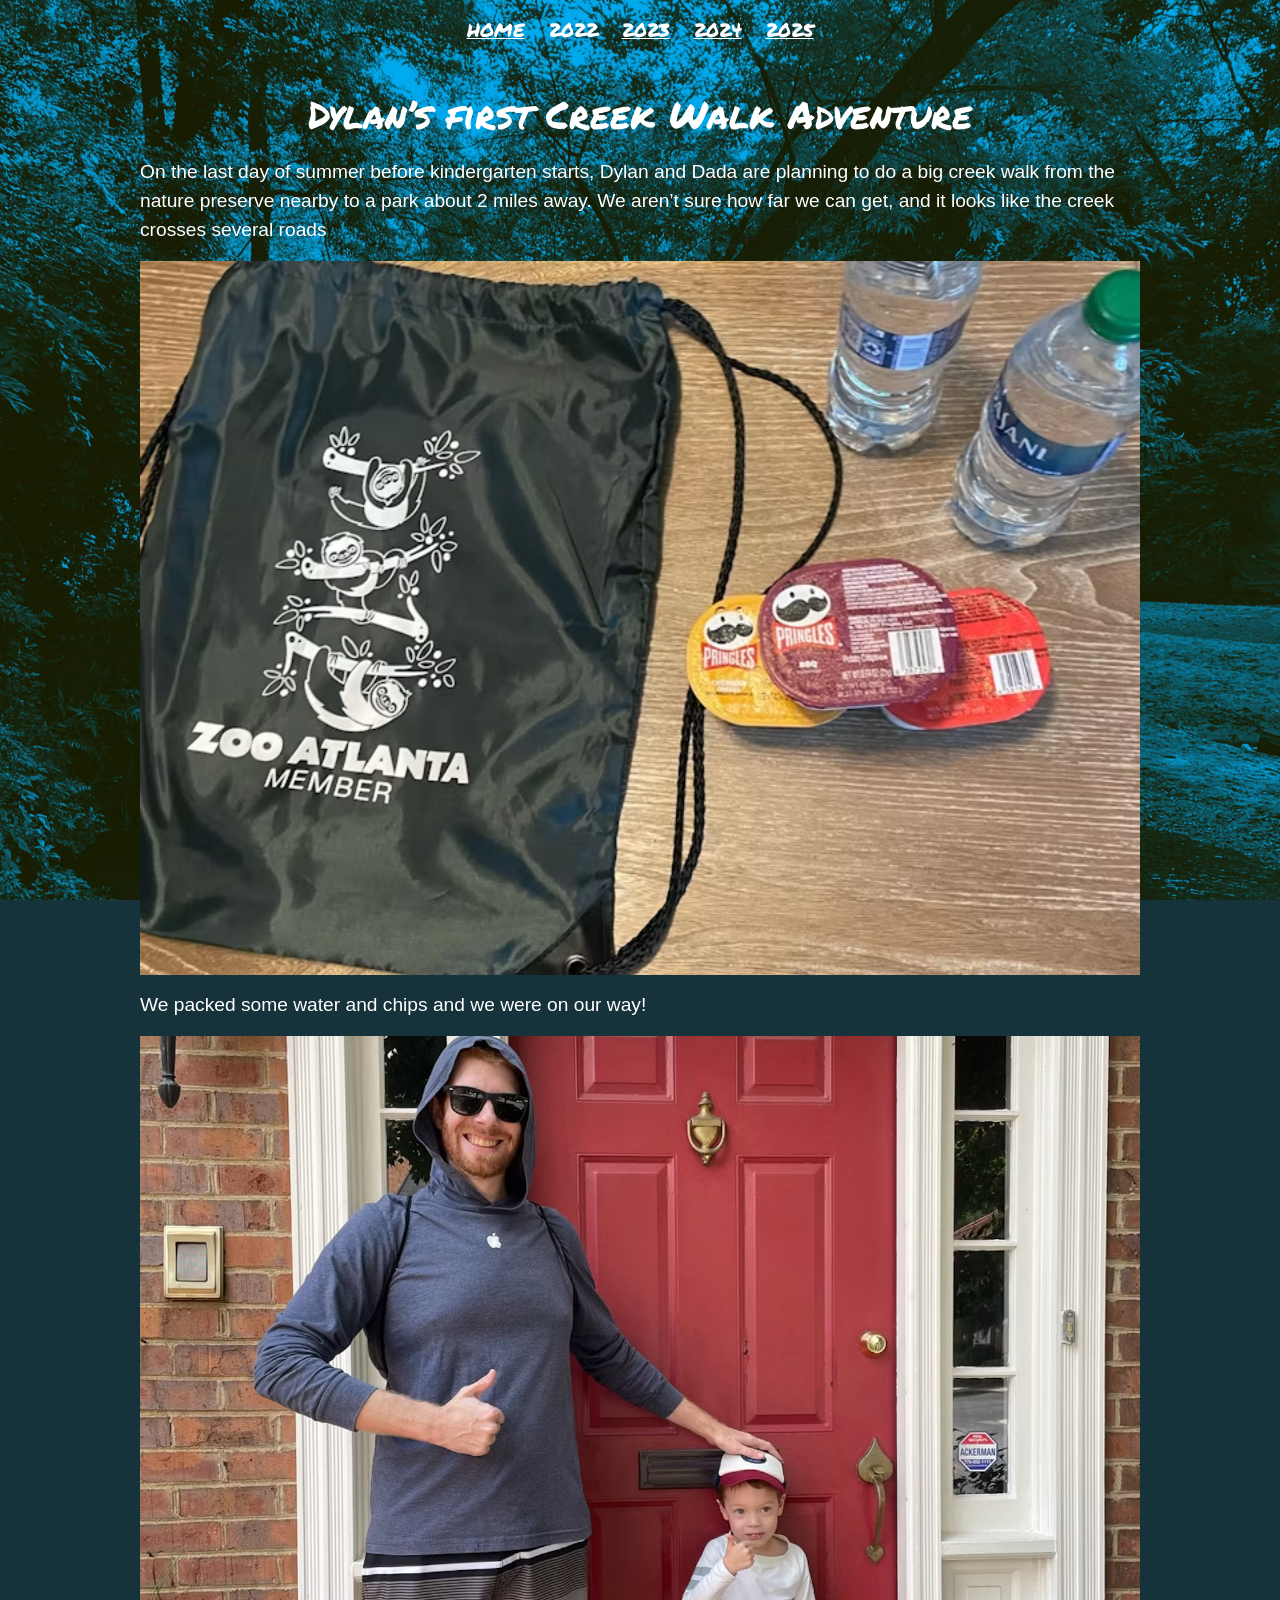
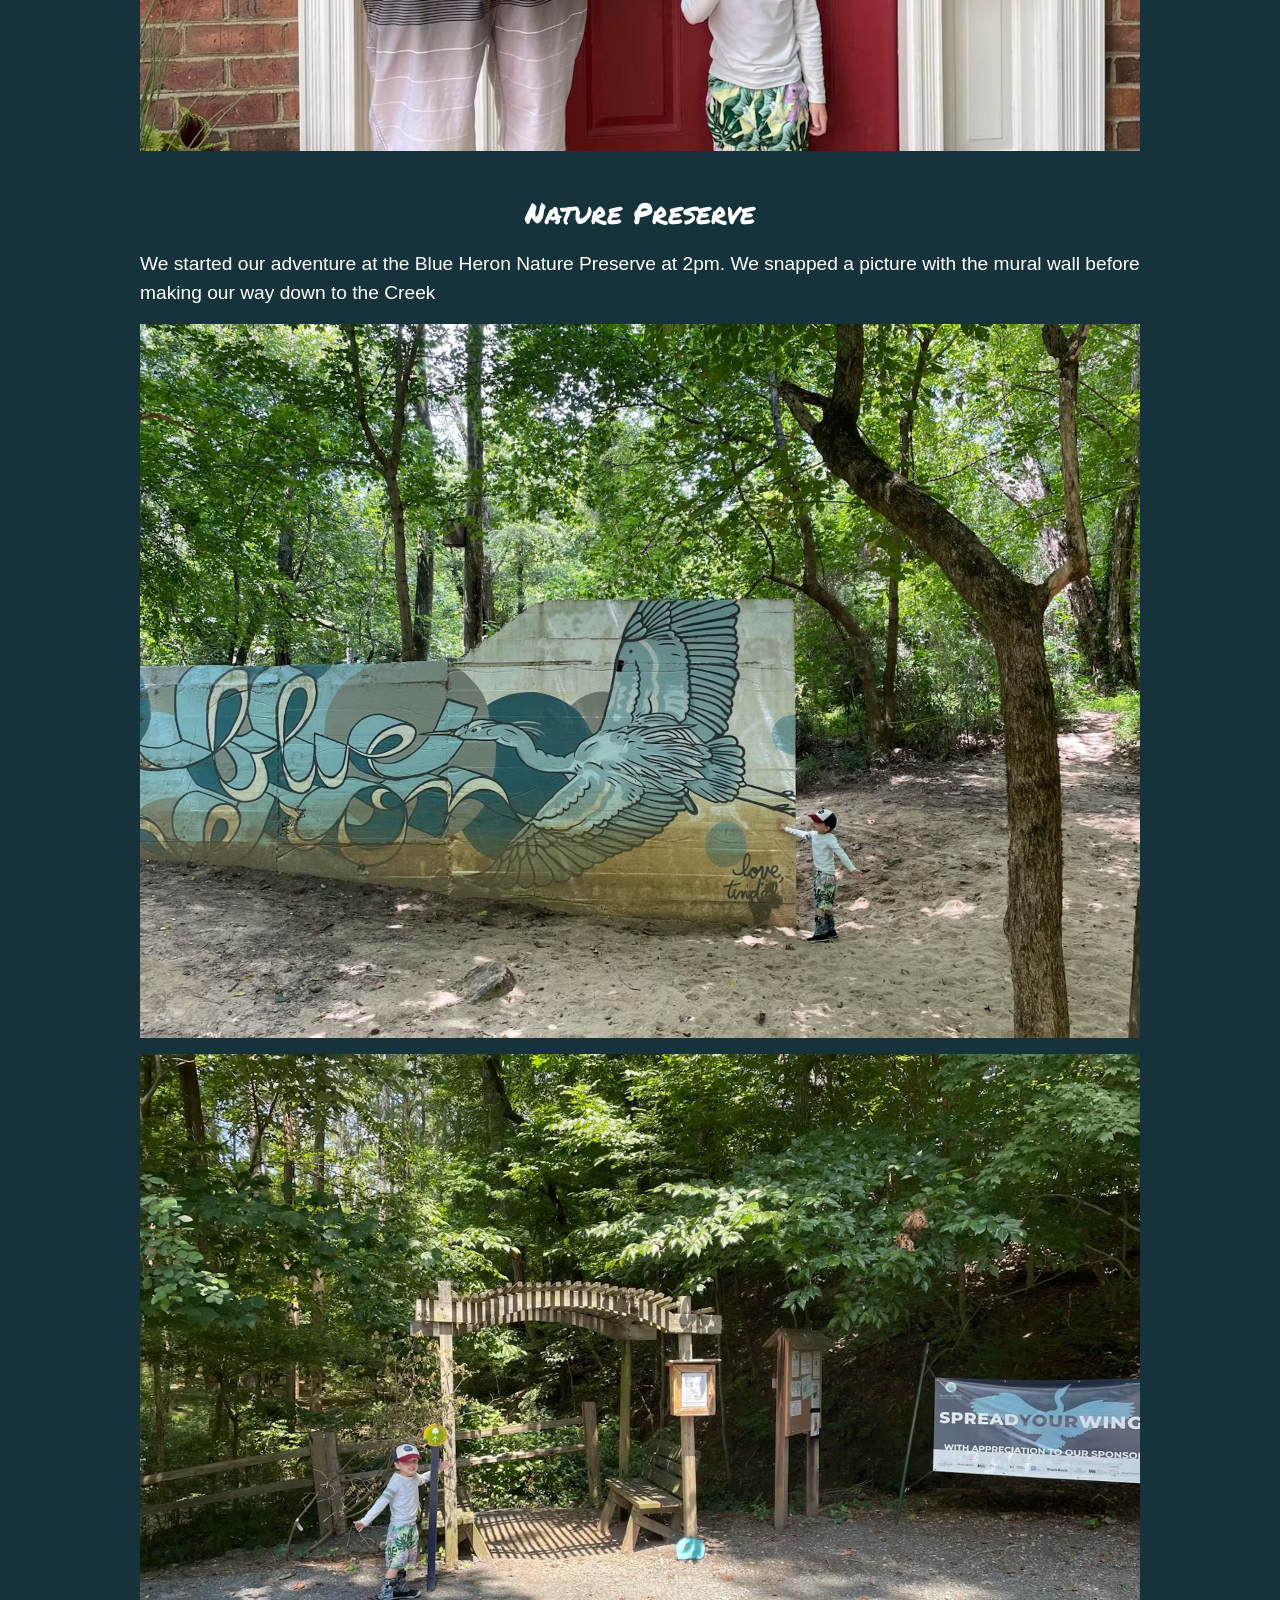
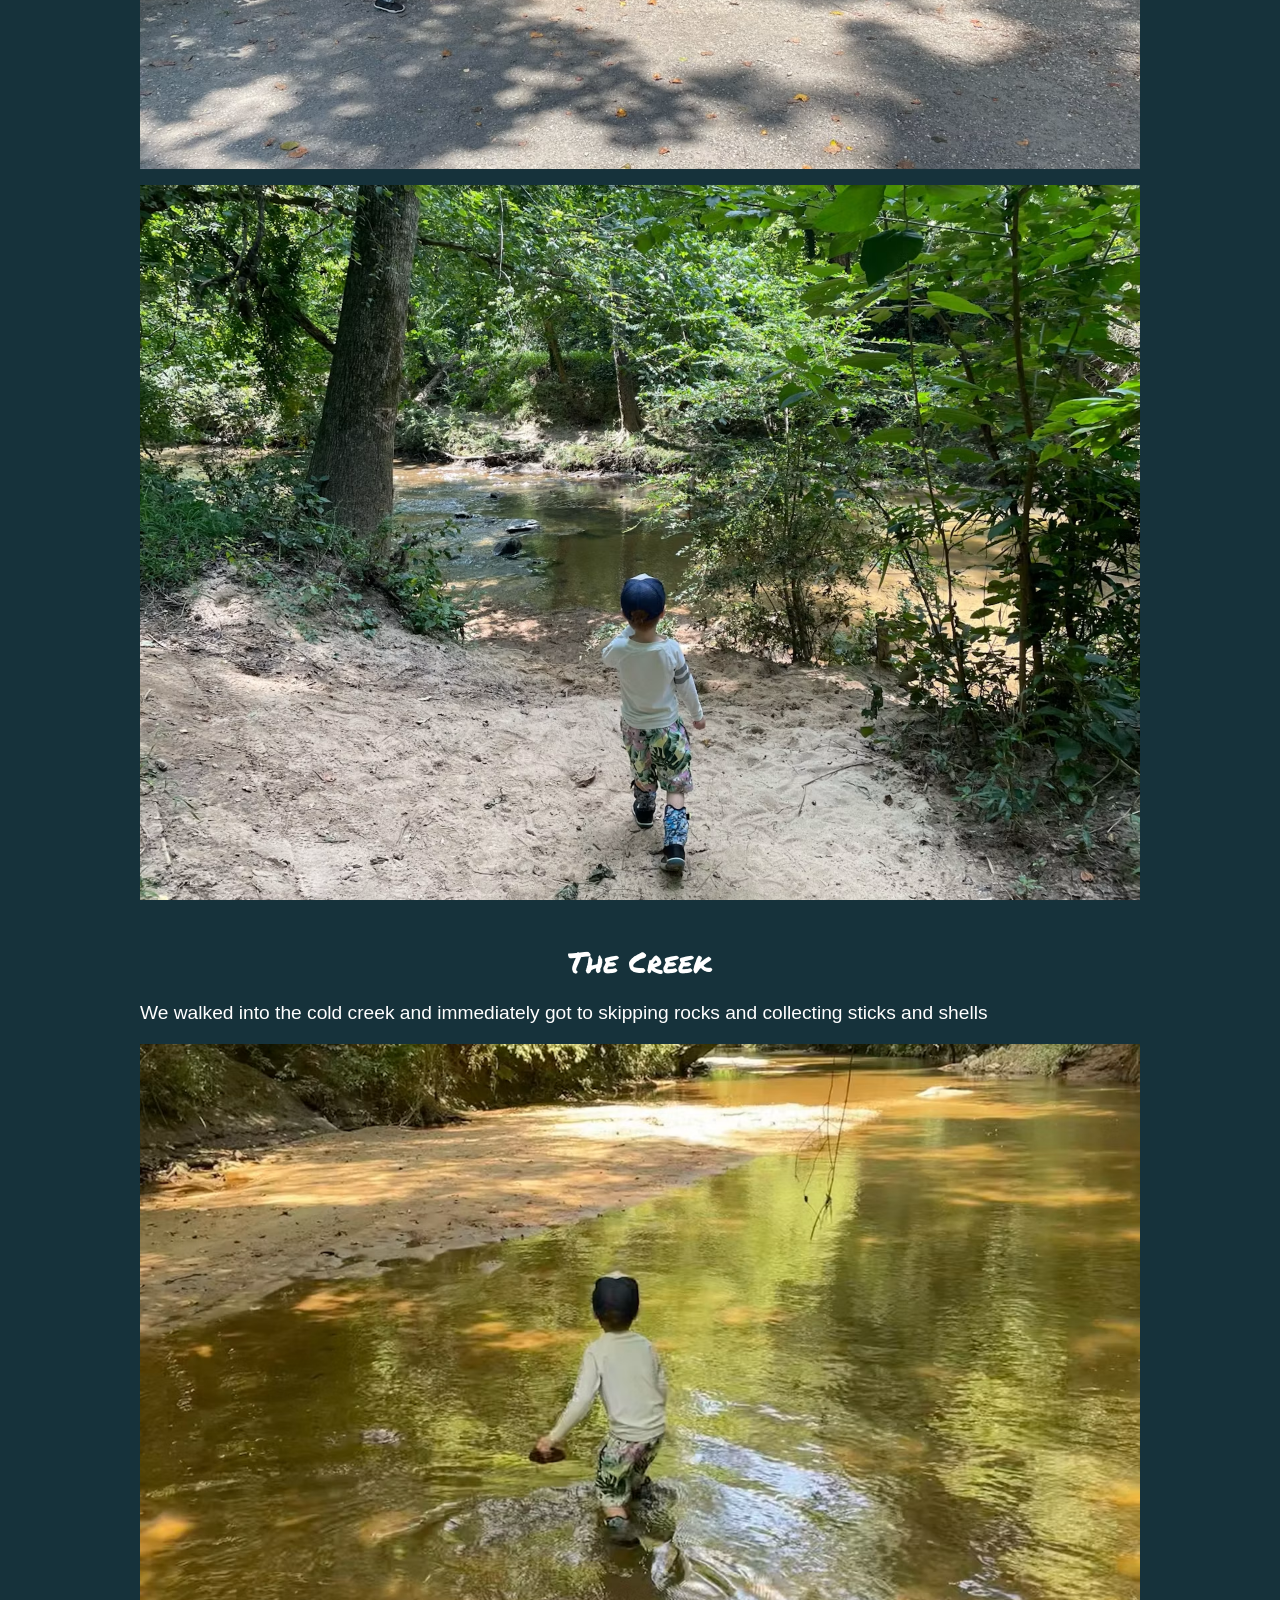
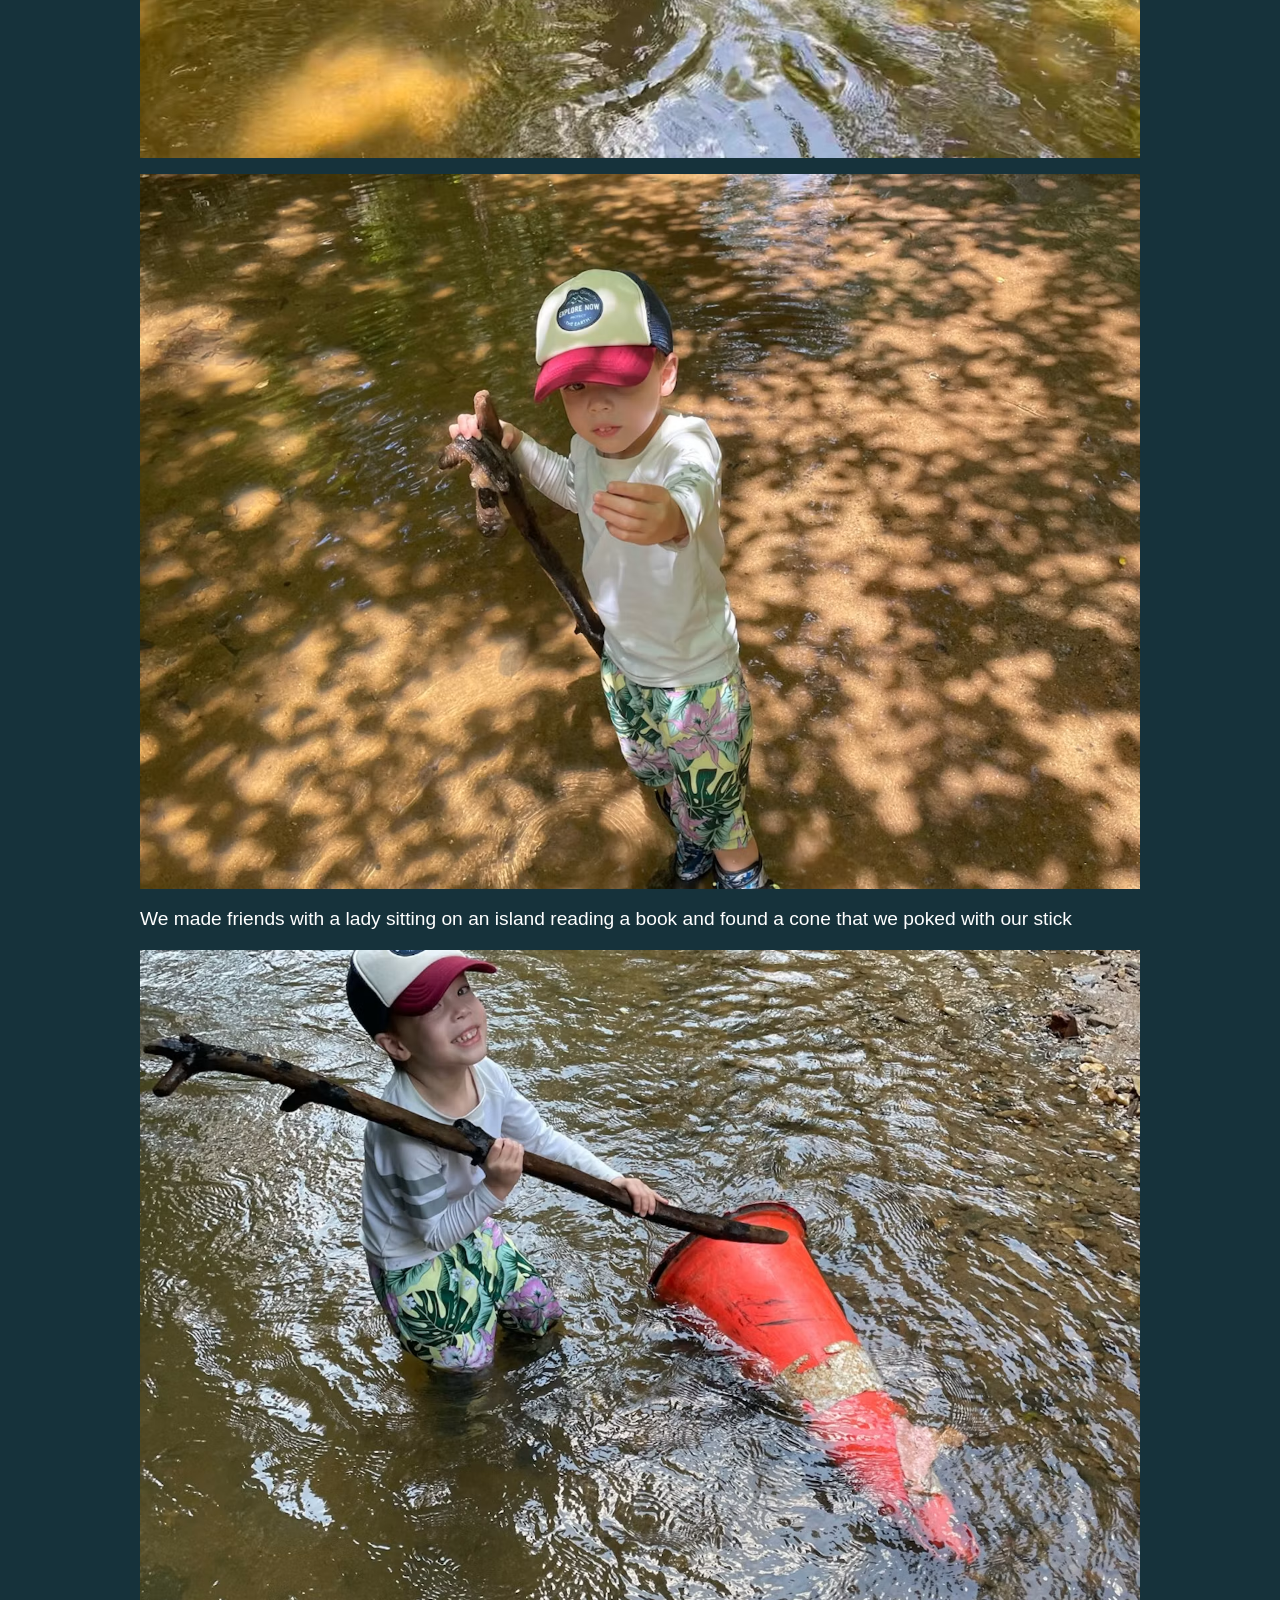
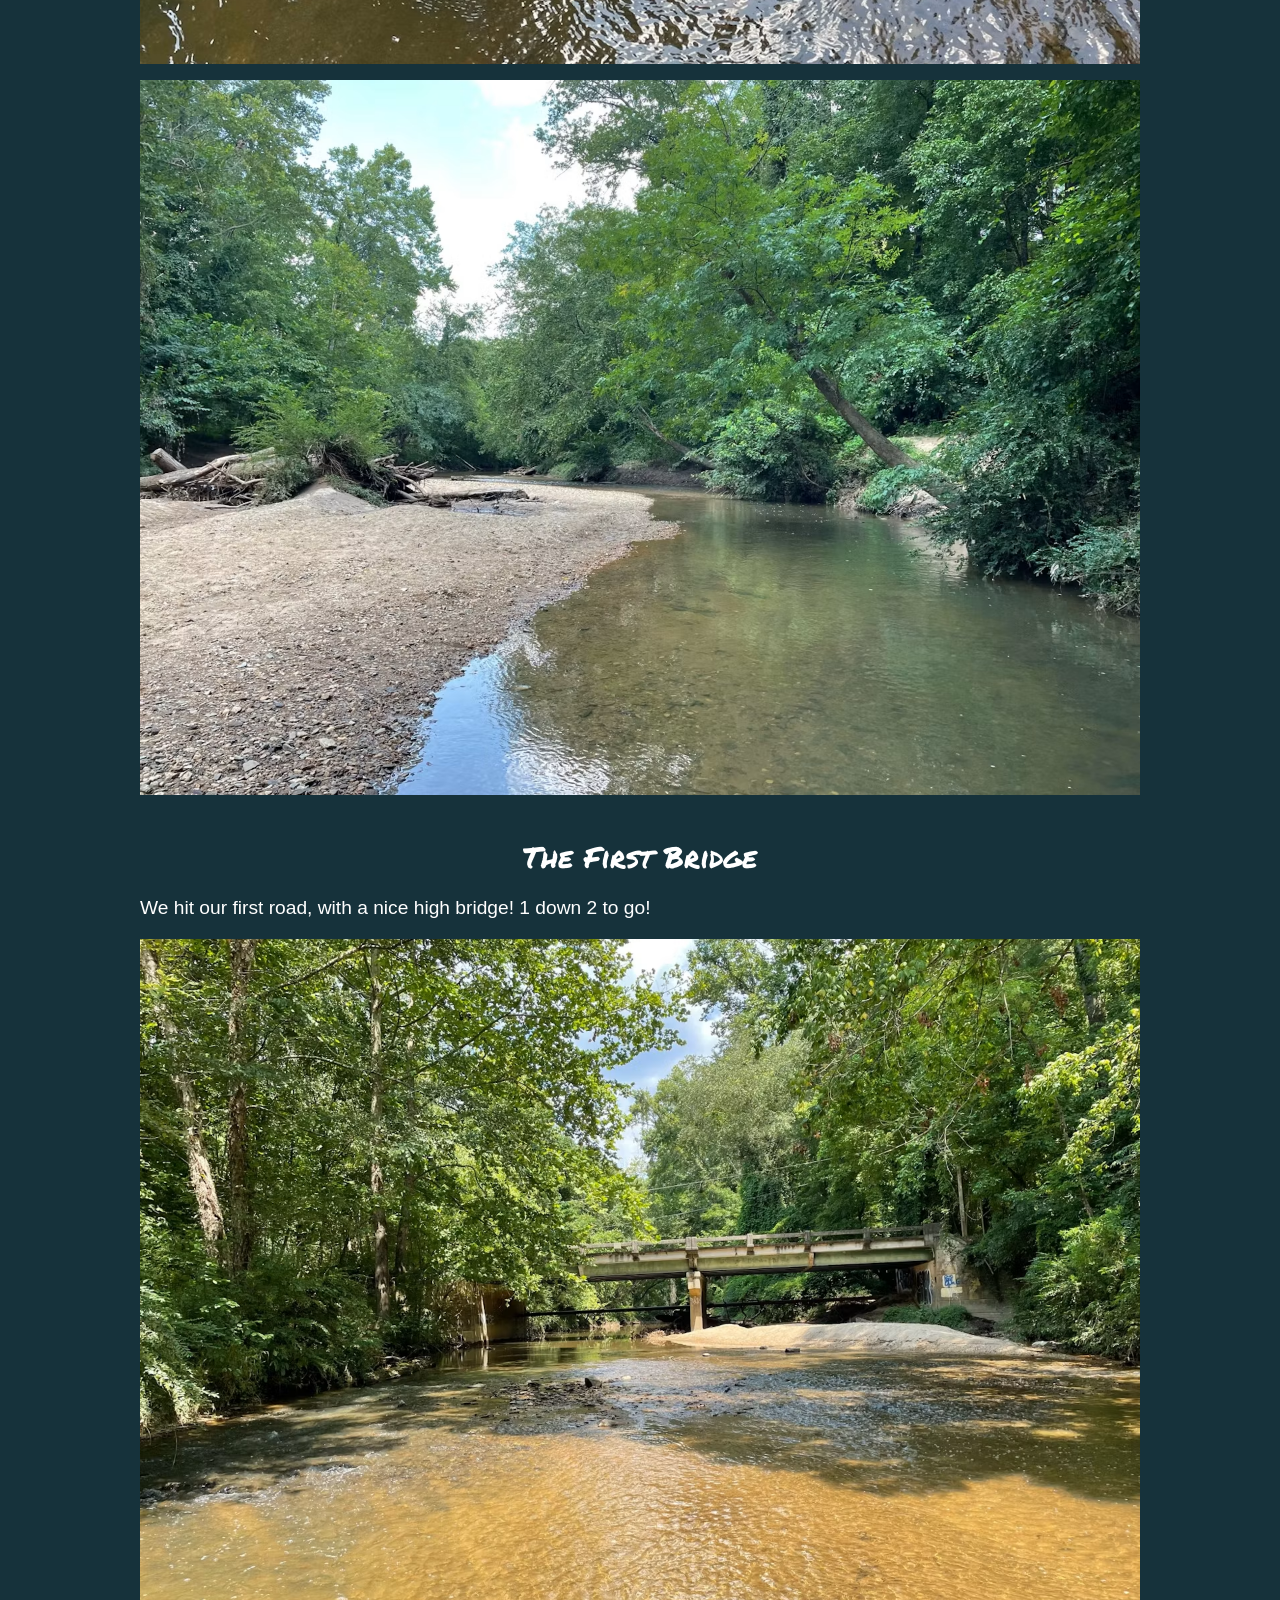
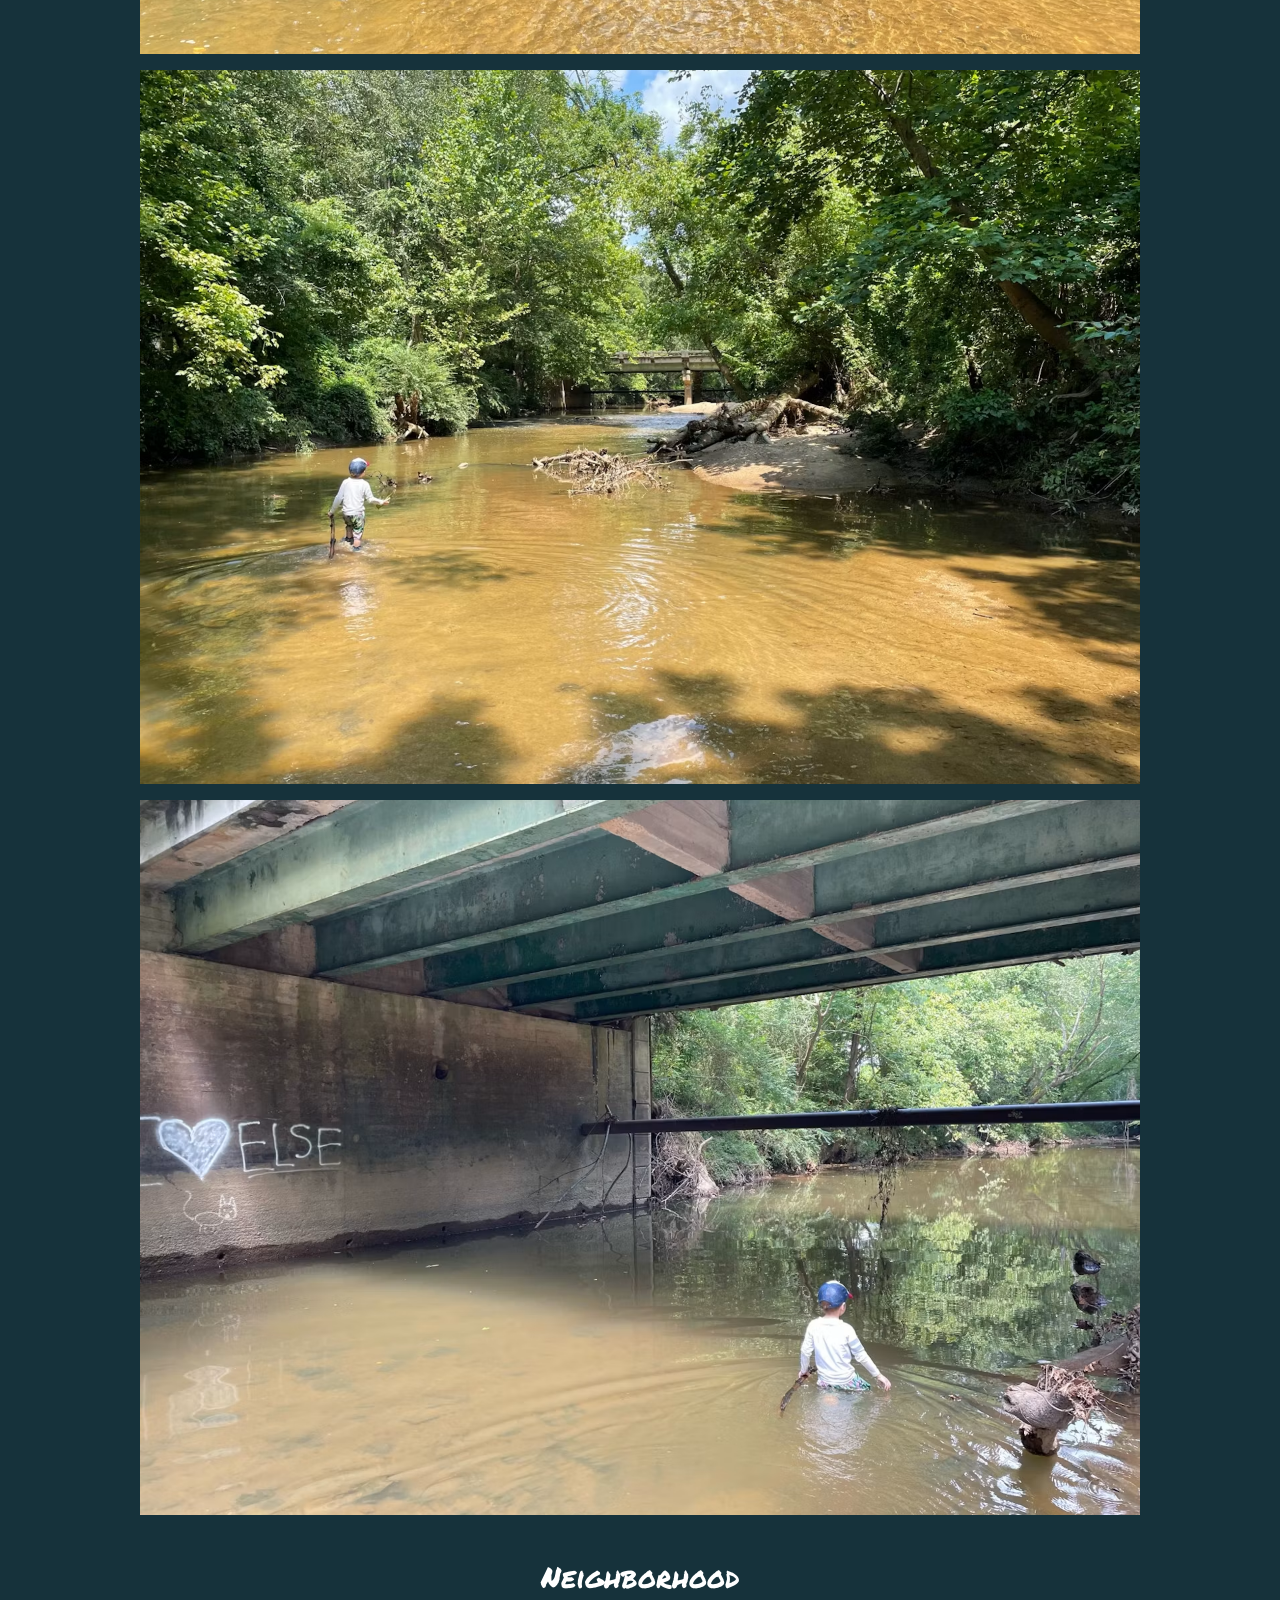
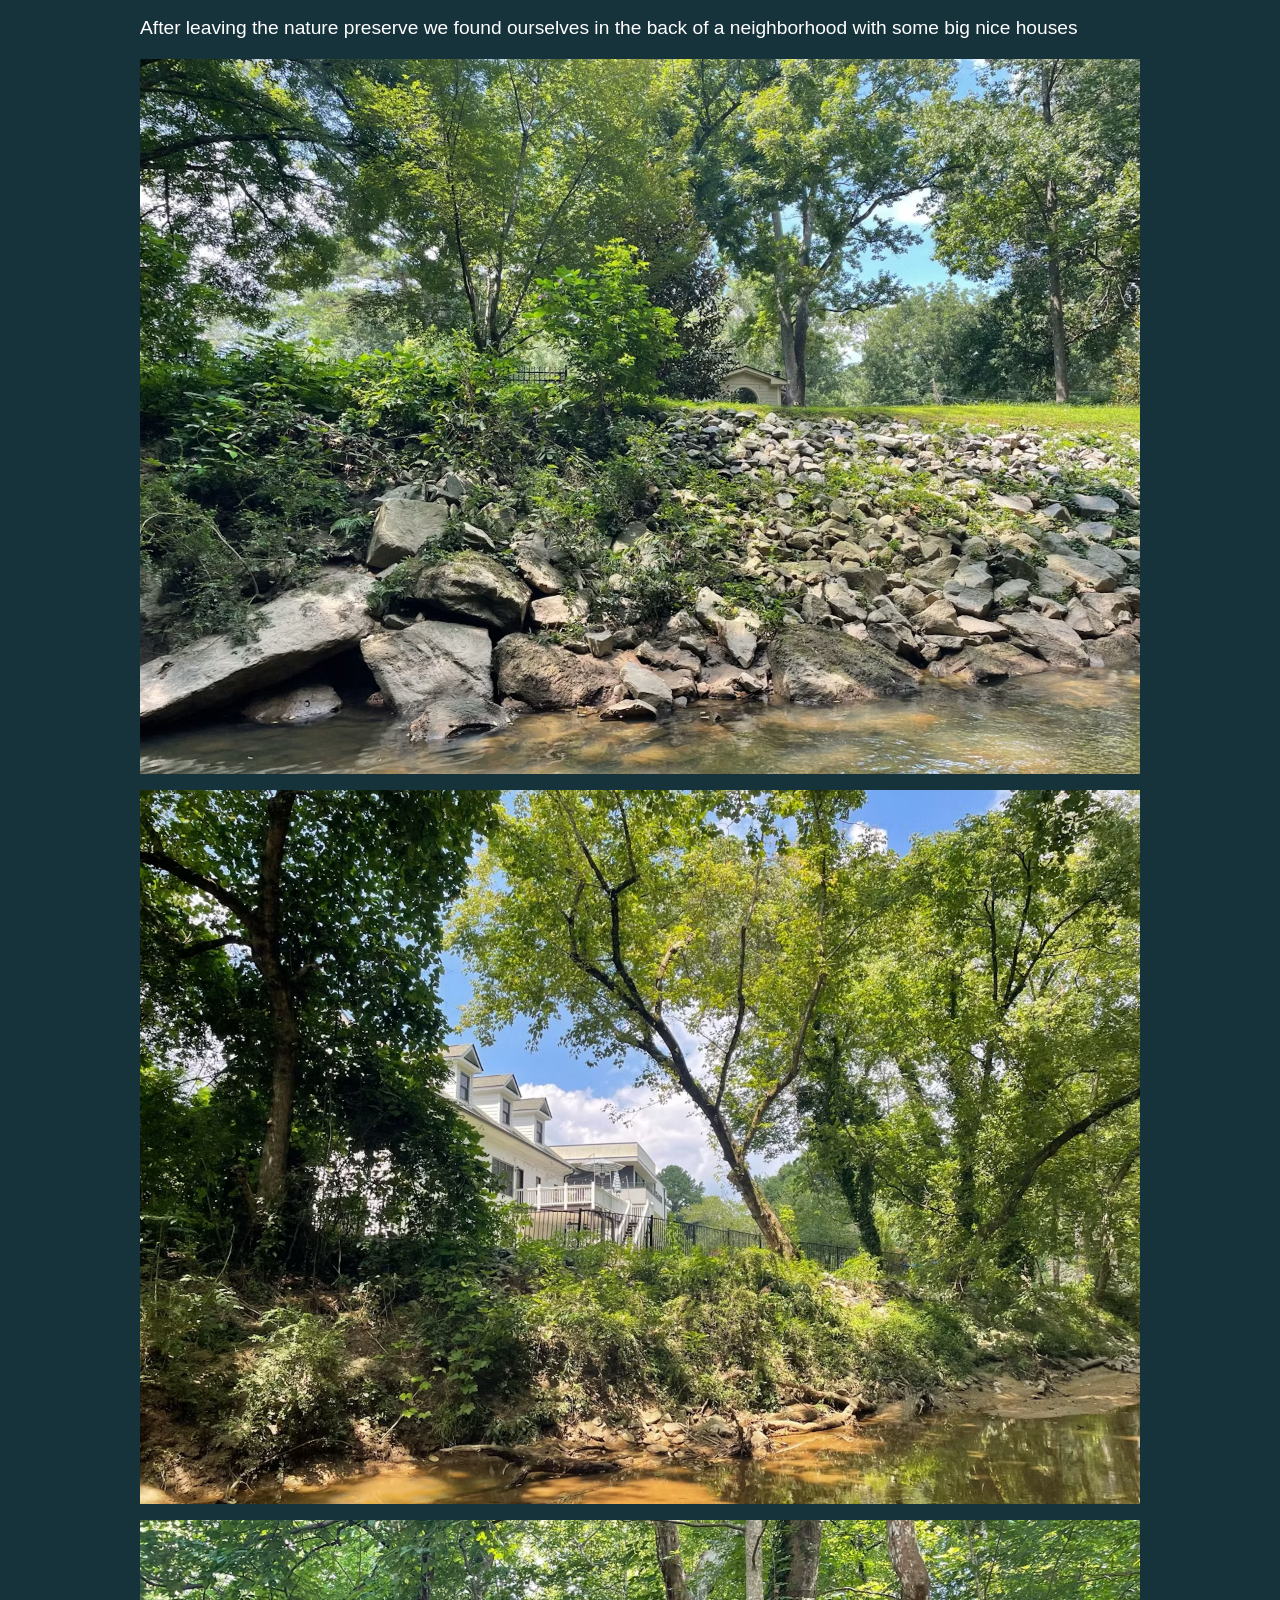
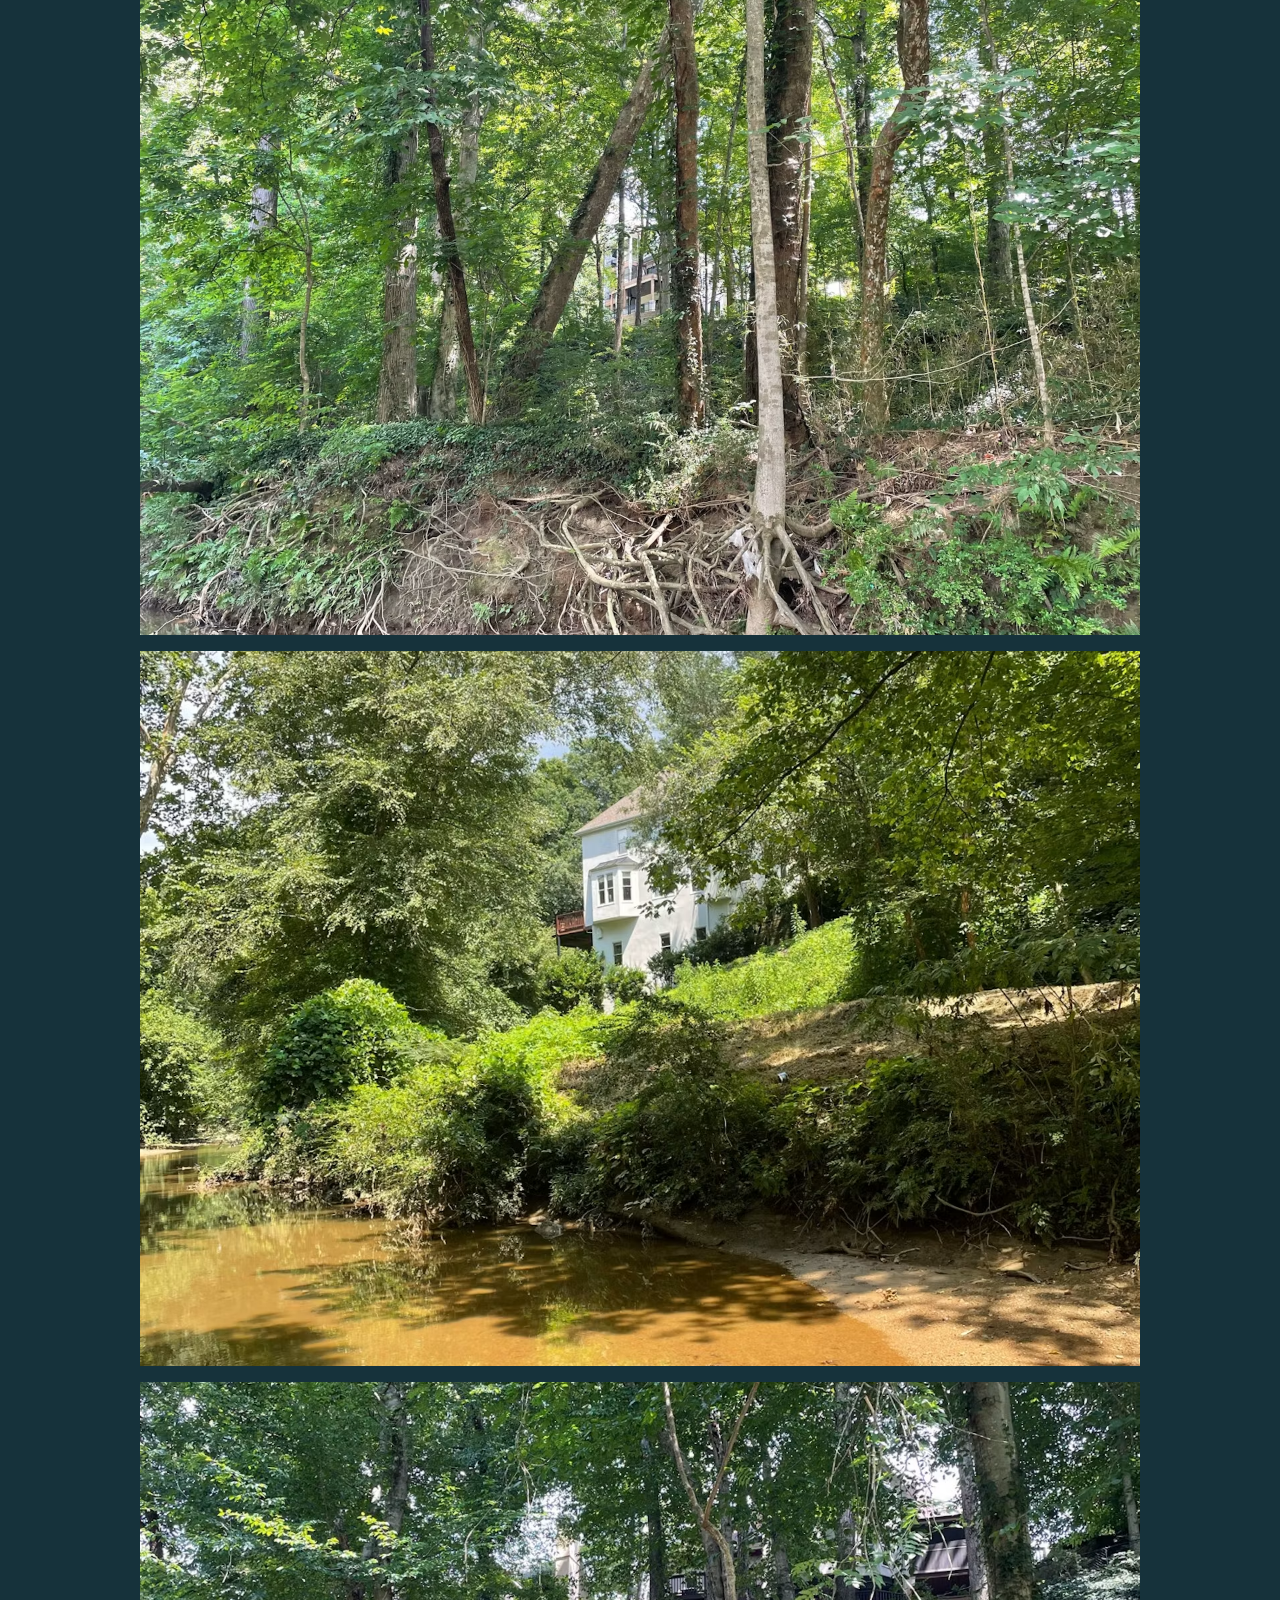
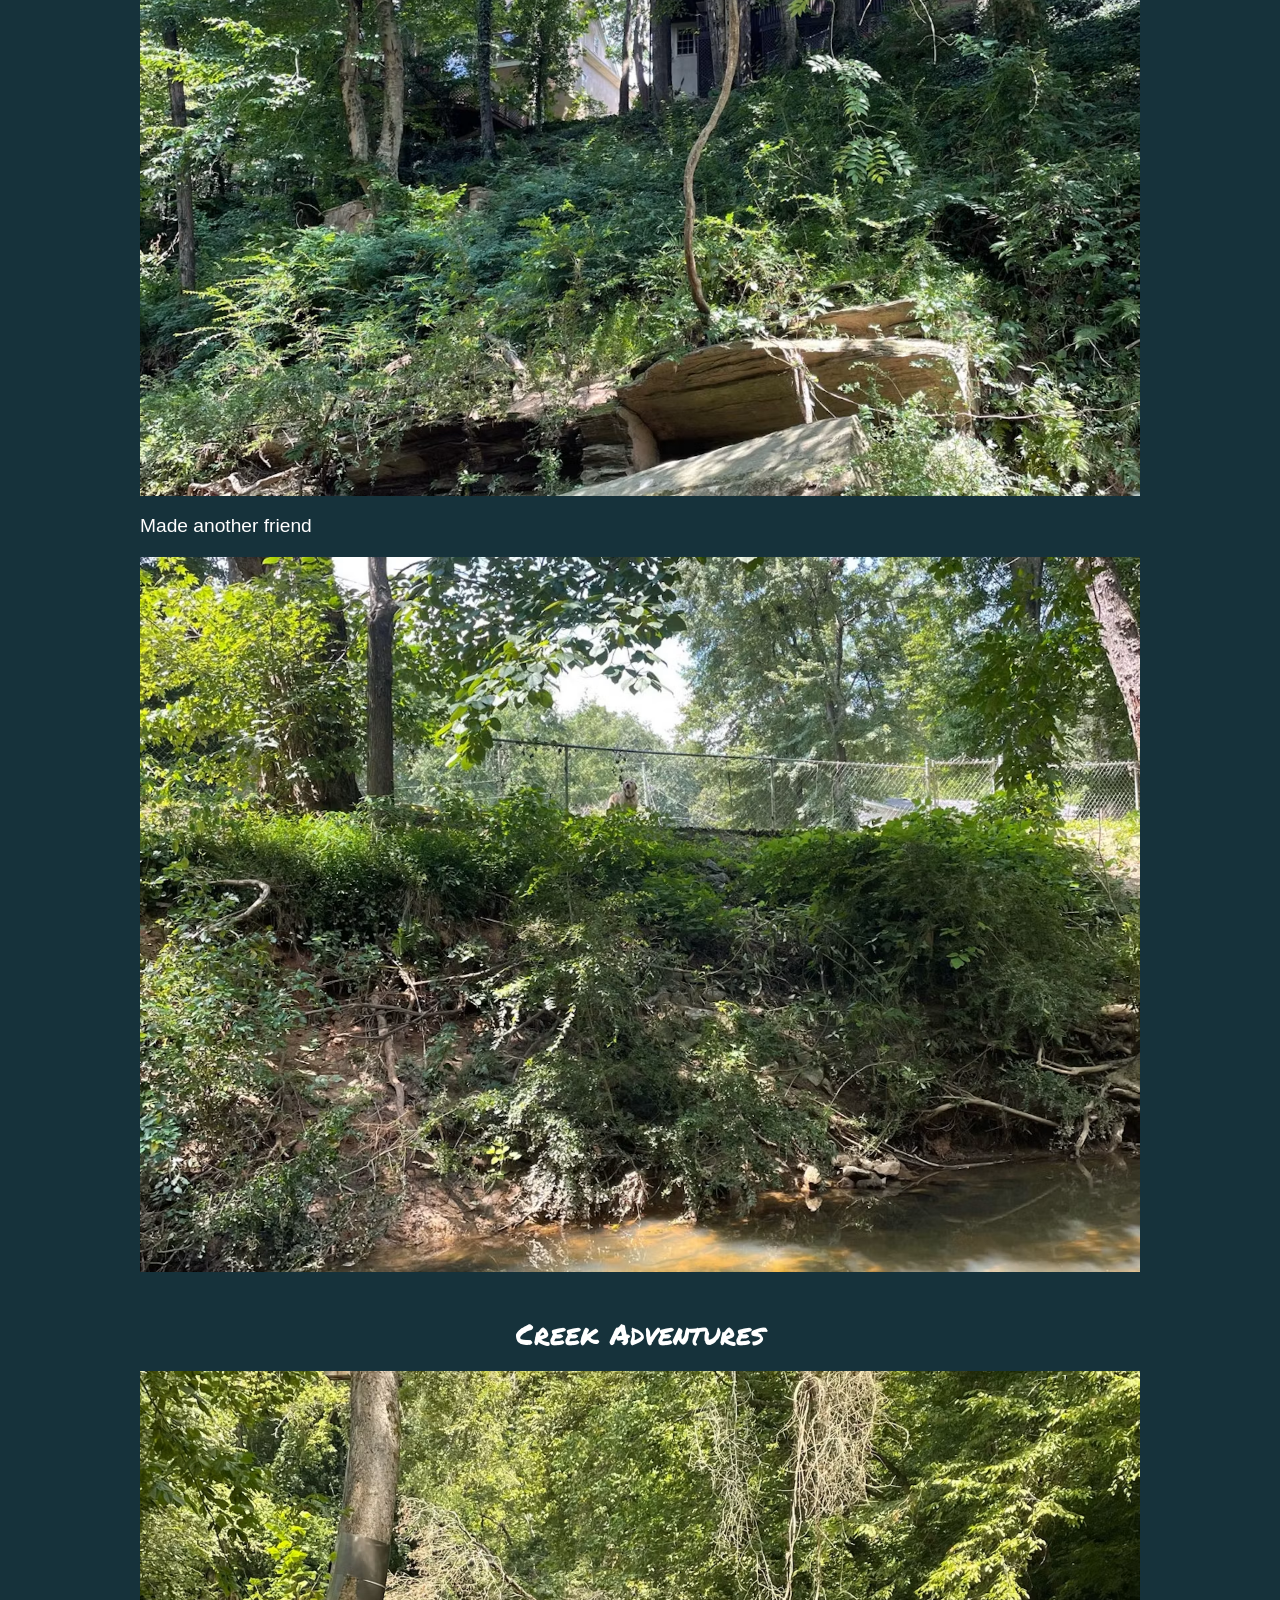
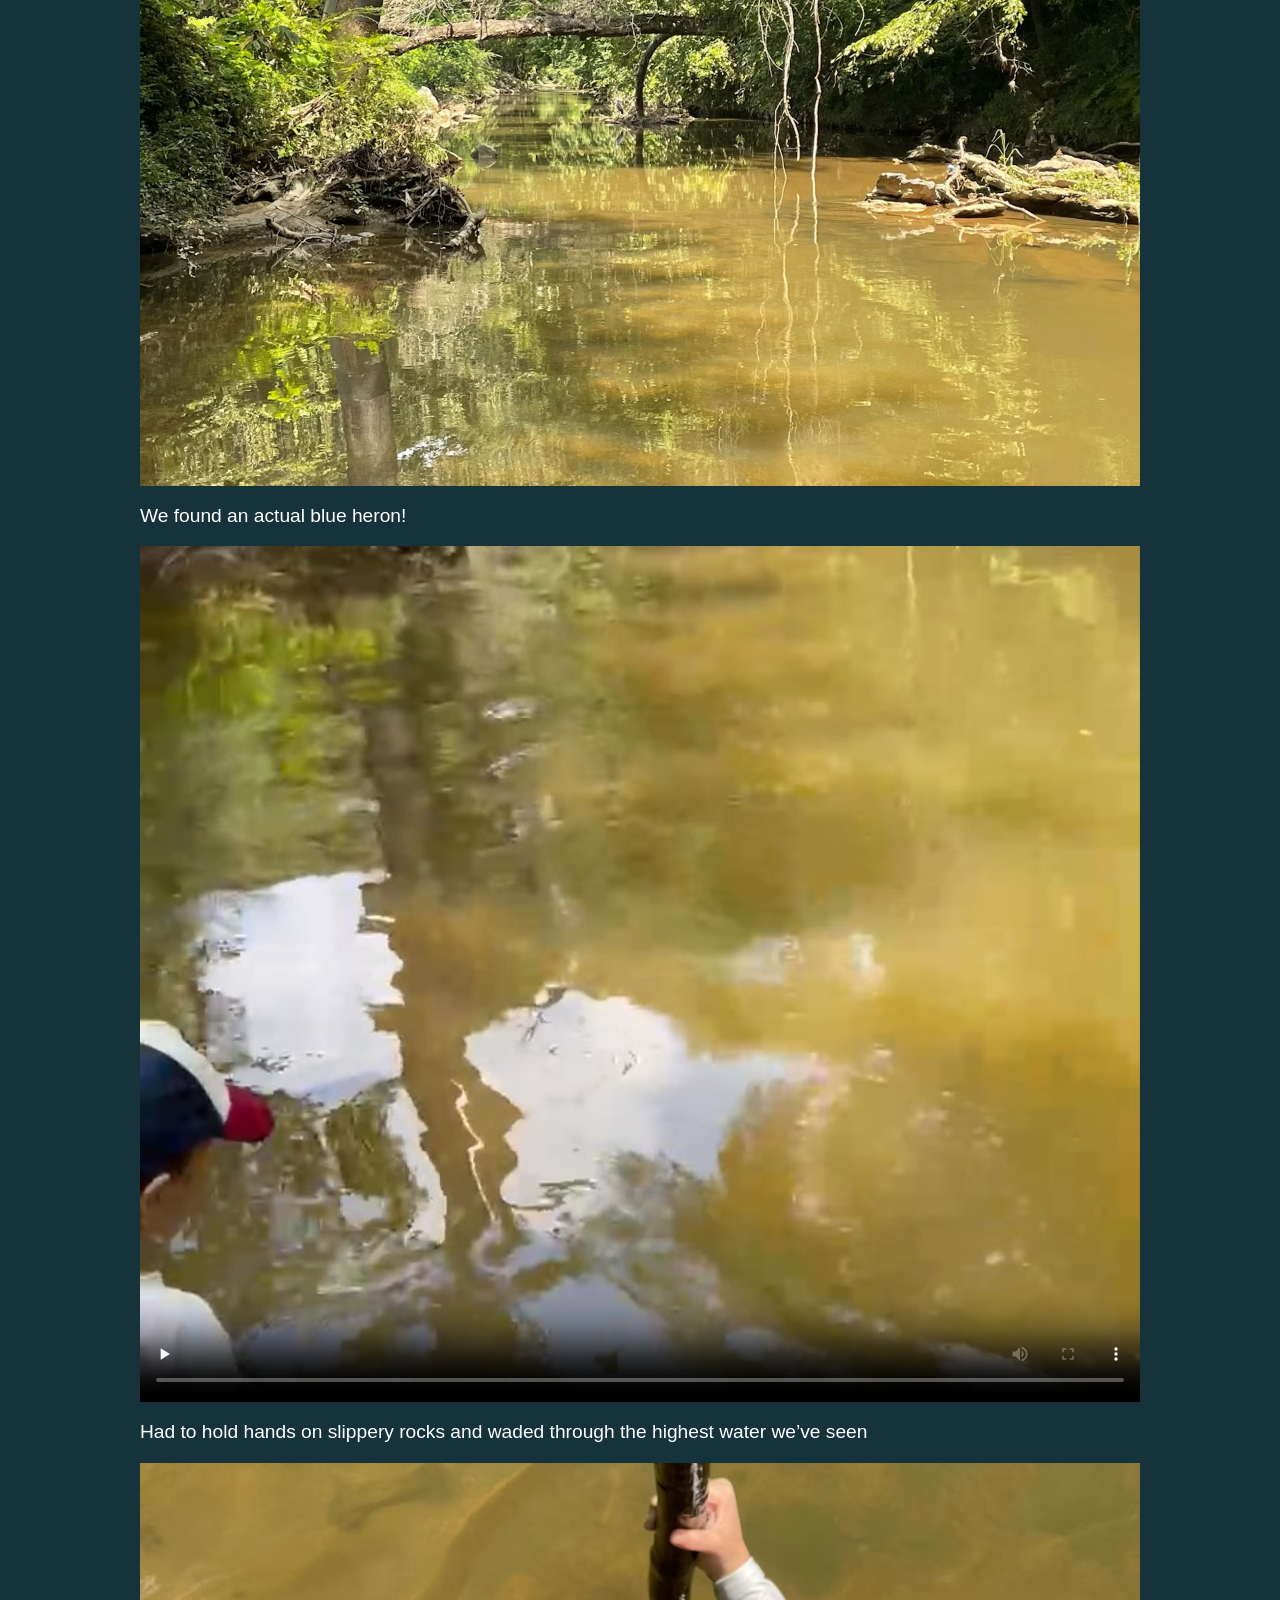
==== 2022.html @ 19c56db1 "Initial site port" ====
<!DOCTYPE html>
<html lang="en">
<head>
  <meta charset="utf-8">
  <meta name="viewport" content="width=device-width, initial-scale=1">
  <title>2022 - The original</title>
  <link rel="icon" href="data:image/svg+xml,<svg xmlns=%22http://www.w3.org/2000/svg%22 viewBox=%220 0 100 100%22><text y=%22.9em%22 font-size=%2290%22>&#127754;</text></svg>">
  <link rel="stylesheet" href="style.css">
</head>
<body>
  <nav>
    <a href="index.html">HOME</a>
    <a href="2022.html" aria-current="page">2022</a>
    <a href="2023.html">2023</a>
    <a href="2024.html">2024</a>
    <a href="2025.html">2025</a>
  </nav>
  <main>

    <h1 id="intro">Dylan’s first Creek Walk Adventure</h1>
    <p>On the last day of summer before kindergarten starts, Dylan and Dada are planning to do a big creek walk from the nature preserve nearby to a park about 2 miles away. We aren’t sure how far we can get, and it looks like the creek crosses several roads</p>
    <img src="assets/2022/last-day-summer-before-750.avif" srcset="assets/2022/last-day-summer-before-750.avif 750w, assets/2022/last-day-summer-before-1500.avif 1500w" sizes="(max-width: 1032px) calc(100vw - 32px), 1000px" loading="lazy" alt="" style="aspect-ratio: 375 / 268">
    <p>We packed some water and chips and we were on our way!</p>
    <img src="assets/2022/packed-water-chips-way-750.avif" srcset="assets/2022/packed-water-chips-way-750.avif 750w, assets/2022/packed-water-chips-way-1500.avif 1500w" sizes="(max-width: 1032px) calc(100vw - 32px), 1000px" loading="lazy" alt="" style="aspect-ratio: 375 / 268">
    <h2 id="nature-preserve">Nature Preserve</h2>
    <p>We started our adventure at the Blue Heron Nature Preserve at 2pm. We snapped a picture with the mural wall before making our way down to the Creek</p>
    <img src="assets/2022/started-adventure-blue-heron-750.avif" srcset="assets/2022/started-adventure-blue-heron-750.avif 750w, assets/2022/started-adventure-blue-heron-1500.avif 1500w" sizes="(max-width: 1032px) calc(100vw - 32px), 1000px" loading="lazy" alt="" style="aspect-ratio: 375 / 268">
    <img src="assets/2022/started-adventure-blue-heron-2-750.avif" srcset="assets/2022/started-adventure-blue-heron-2-750.avif 750w, assets/2022/started-adventure-blue-heron-2-1500.avif 1500w" sizes="(max-width: 1032px) calc(100vw - 32px), 1000px" loading="lazy" alt="" style="aspect-ratio: 375 / 268">
    <img src="assets/2022/started-adventure-blue-heron-3-750.avif" srcset="assets/2022/started-adventure-blue-heron-3-750.avif 750w, assets/2022/started-adventure-blue-heron-3-1500.avif 1500w" sizes="(max-width: 1032px) calc(100vw - 32px), 1000px" loading="lazy" alt="" style="aspect-ratio: 375 / 268">
    <h2 id="the-creek">The Creek</h2>
    <p>We walked into the cold creek and immediately got to skipping rocks and collecting sticks and shells</p>
    <img src="assets/2022/walked-cold-creek-750.avif" srcset="assets/2022/walked-cold-creek-750.avif 750w, assets/2022/walked-cold-creek-1500.avif 1500w" sizes="(max-width: 1032px) calc(100vw - 32px), 1000px" loading="lazy" alt="" style="aspect-ratio: 375 / 268">
    <img src="assets/2022/walked-cold-creek-2-750.avif" srcset="assets/2022/walked-cold-creek-2-750.avif 750w, assets/2022/walked-cold-creek-2-1500.avif 1500w" sizes="(max-width: 1032px) calc(100vw - 32px), 1000px" loading="lazy" alt="" style="aspect-ratio: 375 / 268">
    <p>We made friends with a lady sitting on an island reading a book and found a cone that we poked with our stick</p>
    <img src="assets/2022/friends-lady-sitting-island-750.avif" srcset="assets/2022/friends-lady-sitting-island-750.avif 750w, assets/2022/friends-lady-sitting-island-1500.avif 1500w" sizes="(max-width: 1032px) calc(100vw - 32px), 1000px" loading="lazy" alt="" style="aspect-ratio: 375 / 268">
    <img src="assets/2022/friends-lady-sitting-island-2-750.avif" srcset="assets/2022/friends-lady-sitting-island-2-750.avif 750w, assets/2022/friends-lady-sitting-island-2-1500.avif 1500w" sizes="(max-width: 1032px) calc(100vw - 32px), 1000px" loading="lazy" alt="" style="aspect-ratio: 375 / 268">
    <h2 id="first-bridge">The First Bridge</h2>
    <p>We hit our first road, with a nice high bridge! 1 down 2 to go!</p>
    <img src="assets/2022/hit-first-road-nice-750.avif" srcset="assets/2022/hit-first-road-nice-750.avif 750w, assets/2022/hit-first-road-nice-1500.avif 1500w" sizes="(max-width: 1032px) calc(100vw - 32px), 1000px" loading="lazy" alt="" style="aspect-ratio: 375 / 268">
    <img src="assets/2022/hit-first-road-nice-2-750.avif" srcset="assets/2022/hit-first-road-nice-2-750.avif 750w, assets/2022/hit-first-road-nice-2-1500.avif 1500w" sizes="(max-width: 1032px) calc(100vw - 32px), 1000px" loading="lazy" alt="" style="aspect-ratio: 375 / 268">
    <img src="assets/2022/hit-first-road-nice-3-750.avif" srcset="assets/2022/hit-first-road-nice-3-750.avif 750w, assets/2022/hit-first-road-nice-3-1500.avif 1500w" sizes="(max-width: 1032px) calc(100vw - 32px), 1000px" loading="lazy" alt="" style="aspect-ratio: 375 / 268">
    <h2 id="neighborhood">Neighborhood</h2>
    <p>After leaving the nature preserve we found ourselves in the back of a neighborhood with some big nice houses</p>
    <img src="assets/2022/after-leaving-nature-750.avif" srcset="assets/2022/after-leaving-nature-750.avif 750w, assets/2022/after-leaving-nature-1500.avif 1500w" sizes="(max-width: 1032px) calc(100vw - 32px), 1000px" loading="lazy" alt="" style="aspect-ratio: 375 / 268">
    <img src="assets/2022/after-leaving-nature-2-750.avif" srcset="assets/2022/after-leaving-nature-2-750.avif 750w, assets/2022/after-leaving-nature-2-1500.avif 1500w" sizes="(max-width: 1032px) calc(100vw - 32px), 1000px" loading="lazy" alt="" style="aspect-ratio: 375 / 268">
    <img src="assets/2022/after-leaving-nature-3-750.avif" srcset="assets/2022/after-leaving-nature-3-750.avif 750w, assets/2022/after-leaving-nature-3-1500.avif 1500w" sizes="(max-width: 1032px) calc(100vw - 32px), 1000px" loading="lazy" alt="" style="aspect-ratio: 375 / 268">
    <img src="assets/2022/after-leaving-nature-4-750.avif" srcset="assets/2022/after-leaving-nature-4-750.avif 750w, assets/2022/after-leaving-nature-4-1500.avif 1500w" sizes="(max-width: 1032px) calc(100vw - 32px), 1000px" loading="lazy" alt="" style="aspect-ratio: 375 / 268">
    <img src="assets/2022/after-leaving-nature-5-750.avif" srcset="assets/2022/after-leaving-nature-5-750.avif 750w, assets/2022/after-leaving-nature-5-1500.avif 1500w" sizes="(max-width: 1032px) calc(100vw - 32px), 1000px" loading="lazy" alt="" style="aspect-ratio: 375 / 268">
    <p>Made another friend</p>
    <img src="assets/2022/another-friend-750.avif" srcset="assets/2022/another-friend-750.avif 750w, assets/2022/another-friend-1500.avif 1500w" sizes="(max-width: 1032px) calc(100vw - 32px), 1000px" loading="lazy" alt="" style="aspect-ratio: 375 / 268">
    <h2 id="creek-adventures">Creek Adventures</h2>
    <img src="assets/2022/creek-adventures-750.avif" srcset="assets/2022/creek-adventures-750.avif 750w, assets/2022/creek-adventures-1500.avif 1500w" sizes="(max-width: 1032px) calc(100vw - 32px), 1000px" loading="lazy" alt="" style="aspect-ratio: 375 / 268">
    <p>We found an actual blue heron!</p>
    <video controls preload="none" playsinline poster="assets/2022/blue-heron-poster.jpg" width="750" height="642">
      <source src="assets/2022/blue-heron-video.mp4" type="video/mp4">
    </video>
    <p>Had to hold hands on slippery rocks and waded through the highest water we’ve seen</p>
    <img src="assets/2022/hold-hands-slippery-rocks-750.avif" srcset="assets/2022/hold-hands-slippery-rocks-750.avif 750w, assets/2022/hold-hands-slippery-rocks-1500.avif 1500w" sizes="(max-width: 1032px) calc(100vw - 32px), 1000px" loading="lazy" alt="" style="aspect-ratio: 375 / 268">
    <img src="assets/2022/hold-hands-slippery-rocks-2-750.avif" srcset="assets/2022/hold-hands-slippery-rocks-2-750.avif 750w, assets/2022/hold-hands-slippery-rocks-2-1500.avif 1500w" sizes="(max-width: 1032px) calc(100vw - 32px), 1000px" loading="lazy" alt="" style="aspect-ratio: 375 / 268">
    <p>Climbed through some rapids</p>
    <img src="assets/2022/climbed-through-rapids-750.avif" srcset="assets/2022/climbed-through-rapids-750.avif 750w, assets/2022/climbed-through-rapids-1500.avif 1500w" sizes="(max-width: 1032px) calc(100vw - 32px), 1000px" loading="lazy" alt="" style="aspect-ratio: 375 / 268">
    <p>Caught up with the blue heron again</p>
    <video controls preload="none" playsinline poster="assets/2022/blue-heron-again-poster.jpg" width="750" height="642">
      <source src="assets/2022/blue-heron-again-video.mp4" type="video/mp4">
    </video>
    <h2 id="second-bridge">Second Bridge</h2>
    <p>The second bridge has a lot of clearance too! But it was protected my slippery rapids and deep water. By holding hands we were able to work through it as a team. Dada starts having flip flop regrets, Dylan starts thinking Dada‘s floatie idea might have been a good one after all…</p>
    <img src="assets/2022/second-bridge-lot-clearance-750.avif" srcset="assets/2022/second-bridge-lot-clearance-750.avif 750w, assets/2022/second-bridge-lot-clearance-1500.avif 1500w" sizes="(max-width: 1032px) calc(100vw - 32px), 1000px" loading="lazy" alt="" style="aspect-ratio: 375 / 268">
    <img src="assets/2022/second-bridge-lot-clearance-2-750.avif" srcset="assets/2022/second-bridge-lot-clearance-2-750.avif 750w, assets/2022/second-bridge-lot-clearance-2-1500.avif 1500w" sizes="(max-width: 1032px) calc(100vw - 32px), 1000px" loading="lazy" alt="" style="aspect-ratio: 375 / 268">
    <img src="assets/2022/second-bridge-lot-clearance-3-750.avif" srcset="assets/2022/second-bridge-lot-clearance-3-750.avif 750w, assets/2022/second-bridge-lot-clearance-3-1500.avif 1500w" sizes="(max-width: 1032px) calc(100vw - 32px), 1000px" loading="lazy" alt="" style="aspect-ratio: 375 / 268">
    <img src="assets/2022/second-bridge-lot-clearance-4-750.avif" srcset="assets/2022/second-bridge-lot-clearance-4-750.avif 750w, assets/2022/second-bridge-lot-clearance-4-1500.avif 1500w" sizes="(max-width: 1032px) calc(100vw - 32px), 1000px" loading="lazy" alt="" style="aspect-ratio: 375 / 268">
    <h2 id="more-adventures">More Adventures</h2>
    <p>Bamboo forest!</p>
    <img src="assets/2022/bamboo-forest-750.avif" srcset="assets/2022/bamboo-forest-750.avif 750w, assets/2022/bamboo-forest-1500.avif 1500w" sizes="(max-width: 1032px) calc(100vw - 32px), 1000px" loading="lazy" alt="" style="aspect-ratio: 375 / 268">
    <p>Big island</p>
    <img src="assets/2022/big-island-750.avif" srcset="assets/2022/big-island-750.avif 750w, assets/2022/big-island-1500.avif 1500w" sizes="(max-width: 1032px) calc(100vw - 32px), 1000px" loading="lazy" alt="" style="aspect-ratio: 375 / 268">
    <p>Butterflies having lunch</p>
    <img src="assets/2022/butterflies-having-lunch-750.avif" srcset="assets/2022/butterflies-having-lunch-750.avif 750w, assets/2022/butterflies-having-lunch-1500.avif 1500w" sizes="(max-width: 1032px) calc(100vw - 32px), 1000px" loading="lazy" alt="" style="aspect-ratio: 375 / 268">
    <h2 id="calling-it">Calling It</h2>
    <p>At the hour and a half mark we found the heron again. We checked the map and we weren’t even halfway there…..Dylan decided this is a good stopping point, we don’t want to run out of energy on the way back. We stop for a snack and head back</p>
    <img src="assets/2022/hour-half-mark-found-750.avif" srcset="assets/2022/hour-half-mark-found-750.avif 750w, assets/2022/hour-half-mark-found-1500.avif 1500w" sizes="(max-width: 1032px) calc(100vw - 32px), 1000px" loading="lazy" alt="" style="aspect-ratio: 125 / 143">
    <p>Yikes!</p>
    <img src="assets/2022/yikes-750.avif" srcset="assets/2022/yikes-750.avif 750w, assets/2022/yikes-1500.avif 1500w" sizes="(max-width: 1032px) calc(100vw - 32px), 1000px" loading="lazy" alt="" style="aspect-ratio: 375 / 268">
    <img src="assets/2022/yikes-2-750.avif" srcset="assets/2022/yikes-2-750.avif 750w, assets/2022/yikes-2-1500.avif 1500w" sizes="(max-width: 1032px) calc(100vw - 32px), 1000px" loading="lazy" alt="" style="aspect-ratio: 375 / 268">
    <h2 id="way-back-home">The Way Back Home</h2>
    <p>Our experience made the way back easier - we had mastered our teamwork balance techniques and breezed through rapids and slippery rock sections. We found an easier path under the second bridge than was much shallower. We had avoided it on the way there because it looked full of trash, but it turned out to be leaves and flower petals. Most of the hardest parts were towards the end, so the walk back got easier and easier and was a nice relaxing finish</p>
    <img src="assets/2022/experience-way-back-easier-750.avif" srcset="assets/2022/experience-way-back-easier-750.avif 750w, assets/2022/experience-way-back-easier-1500.avif 1500w" sizes="(max-width: 1032px) calc(100vw - 32px), 1000px" loading="lazy" alt="" style="aspect-ratio: 375 / 268">
    <p>We took a quick detour to see a waterfall</p>
    <img src="assets/2022/took-quick-detour-see-750.avif" srcset="assets/2022/took-quick-detour-see-750.avif 750w, assets/2022/took-quick-detour-see-1500.avif 1500w" sizes="(max-width: 1032px) calc(100vw - 32px), 1000px" loading="lazy" alt="" style="aspect-ratio: 375 / 268">
    <p>Different view of the bamboo forest</p>
    <img src="assets/2022/different-view-bamboo-forest-750.avif" srcset="assets/2022/different-view-bamboo-forest-750.avif 750w, assets/2022/different-view-bamboo-forest-1500.avif 1500w" sizes="(max-width: 1032px) calc(100vw - 32px), 1000px" loading="lazy" alt="" style="aspect-ratio: 375 / 268">
    <p>Different view of the neighborhood</p>
    <img src="assets/2022/different-view-neighborhood-750.avif" srcset="assets/2022/different-view-neighborhood-750.avif 750w, assets/2022/different-view-neighborhood-1500.avif 1500w" sizes="(max-width: 1032px) calc(100vw - 32px), 1000px" loading="lazy" alt="" style="aspect-ratio: 375 / 268">
    <p>Collecting rocks</p>
    <img src="assets/2022/collecting-rocks-750.avif" srcset="assets/2022/collecting-rocks-750.avif 750w, assets/2022/collecting-rocks-1500.avif 1500w" sizes="(max-width: 1032px) calc(100vw - 32px), 1000px" loading="lazy" alt="" style="aspect-ratio: 375 / 268">
    <p>Almost back to the nature preserve</p>
    <img src="assets/2022/almost-back-nature-preserve-750.avif" srcset="assets/2022/almost-back-nature-preserve-750.avif 750w, assets/2022/almost-back-nature-preserve-1500.avif 1500w" sizes="(max-width: 1032px) calc(100vw - 32px), 1000px" loading="lazy" alt="" style="aspect-ratio: 375 / 268">
    <p>Back to the first bridge</p>
    <img src="assets/2022/back-first-bridge-750.avif" srcset="assets/2022/back-first-bridge-750.avif 750w, assets/2022/back-first-bridge-1500.avif 1500w" sizes="(max-width: 1032px) calc(100vw - 32px), 1000px" loading="lazy" alt="" style="aspect-ratio: 375 / 268">
    <p>We found the stick Dylan stuck in the creek at the very beginning of the walk</p>
    <img src="assets/2022/found-stick-dylan-stuck-750.avif" srcset="assets/2022/found-stick-dylan-stuck-750.avif 750w, assets/2022/found-stick-dylan-stuck-1500.avif 1500w" sizes="(max-width: 1032px) calc(100vw - 32px), 1000px" loading="lazy" alt="" style="aspect-ratio: 375 / 268">
    <p>Victory! - total walk time 3 hours</p>
    <img src="assets/2022/victory-total-walk-time-750.avif" srcset="assets/2022/victory-total-walk-time-750.avif 750w, assets/2022/victory-total-walk-time-1500.avif 1500w" sizes="(max-width: 1032px) calc(100vw - 32px), 1000px" loading="lazy" alt="" style="aspect-ratio: 375 / 268">
    <p>Back in the preserve</p>
    <img src="assets/2022/back-preserve-750.avif" srcset="assets/2022/back-preserve-750.avif 750w, assets/2022/back-preserve-1500.avif 1500w" sizes="(max-width: 1032px) calc(100vw - 32px), 1000px" loading="lazy" alt="" style="aspect-ratio: 375 / 268">
    <p>Home in time for dinner!</p>
    <img src="assets/2022/home-time-dinner-750.avif" srcset="assets/2022/home-time-dinner-750.avif 750w, assets/2022/home-time-dinner-1500.avif 1500w" sizes="(max-width: 1032px) calc(100vw - 32px), 1000px" loading="lazy" alt="" style="aspect-ratio: 375 / 268">
    <h2 id="credits">Credits</h2>
    <p>This website was built using <a href="http://onuniverse.com">Universe</a> from Dada’s iPhone <u>DURING</u> the creek walk(!!) so that Mama and the grandparents could follow along in real time. Although Dylan later made some style changes</p>
    <img src="assets/2022/website-built-using-universe-750.avif" srcset="assets/2022/website-built-using-universe-750.avif 750w, assets/2022/website-built-using-universe-1500.avif 1500w" sizes="(max-width: 1032px) calc(100vw - 32px), 1000px" loading="lazy" alt="" style="aspect-ratio: 375 / 268">
  </main>
</body>
</html>
---- style.css ----
/* Dylan's Creek Walk adventures. Fonts, colors, one grid column. */

@font-face {
  font-family: "Permanent Marker";
  src: url("assets/fonts/permanent-marker.woff2") format("woff2");
  font-weight: 400;
  font-display: swap;
}

body {
  margin: 0;
  color: #fff;
  font: 1.2rem/1.5 Optima, Candara, sans-serif;
  background: #16323b;
}

/* fixed full-bleed background photo (pseudo-element so iOS behaves) */
body::before {
  content: "";
  position: fixed;
  inset: 0;
  z-index: -1;
  background: url("assets/background.avif") center / cover no-repeat;
}

nav {
  display: flex;
  justify-content: center;
  gap: 1.5rem;
  padding: 1rem;
  font-family: "Permanent Marker", cursive;
}

nav a[aria-current="page"] { text-decoration: none; }

main {
  display: grid;
  gap: 1rem;
  max-width: 1000px;
  margin: 0 auto;
  padding: 0 16px 4rem;
}

h1, h2 {
  font-family: "Permanent Marker", cursive;
  font-weight: 400;
  text-align: center;
  margin: 1.5rem 0 0;
}

p, ul { margin: 0; }

a { color: #fff; }

img {
  width: 100%;
  height: auto;
  object-fit: cover; /* honor the aspect-ratio crop each image was shown at */
}

video { width: 100%; height: auto; background: #000; }

video.portrait { width: min(100%, 480px); justify-self: center; }

/* homepage */
.home { text-align: center; }

.home .year-link {
  font-family: "Permanent Marker", cursive;
  font-size: 1.9rem;
  margin-top: 1rem;
}
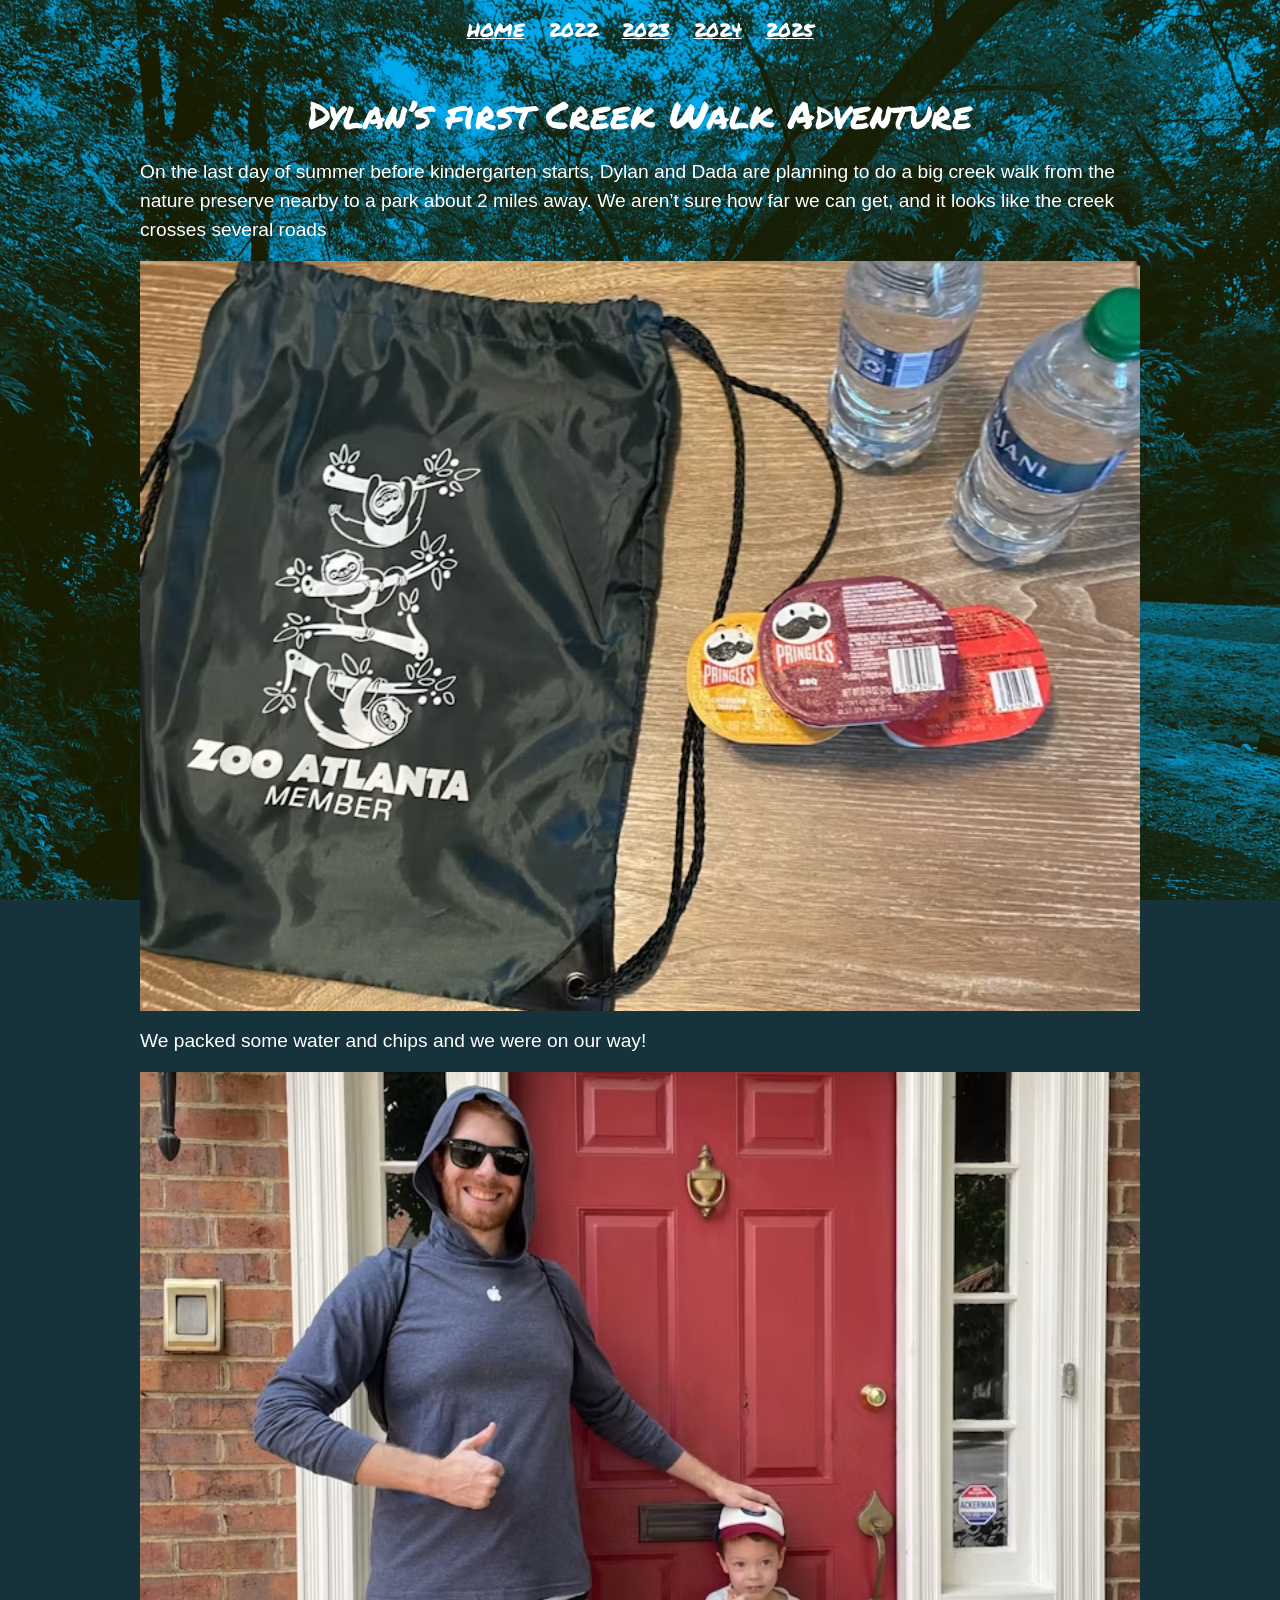
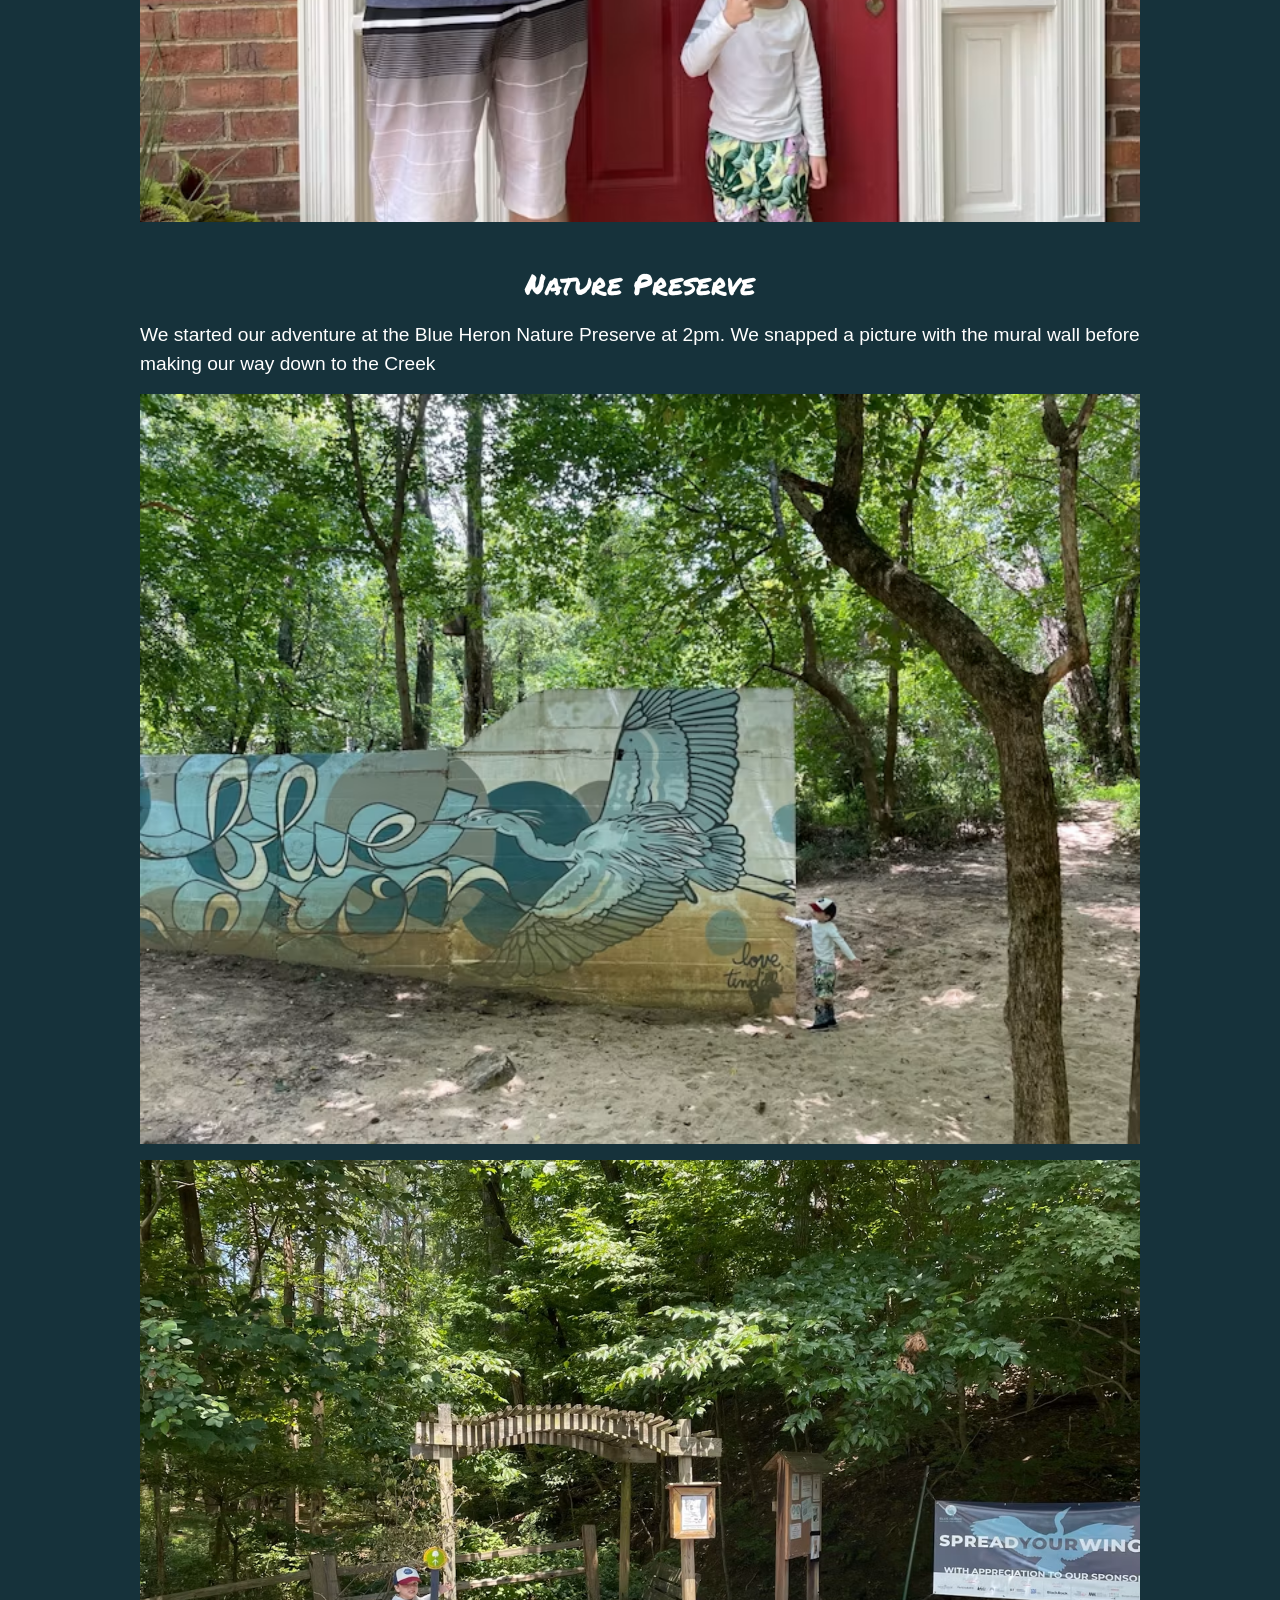
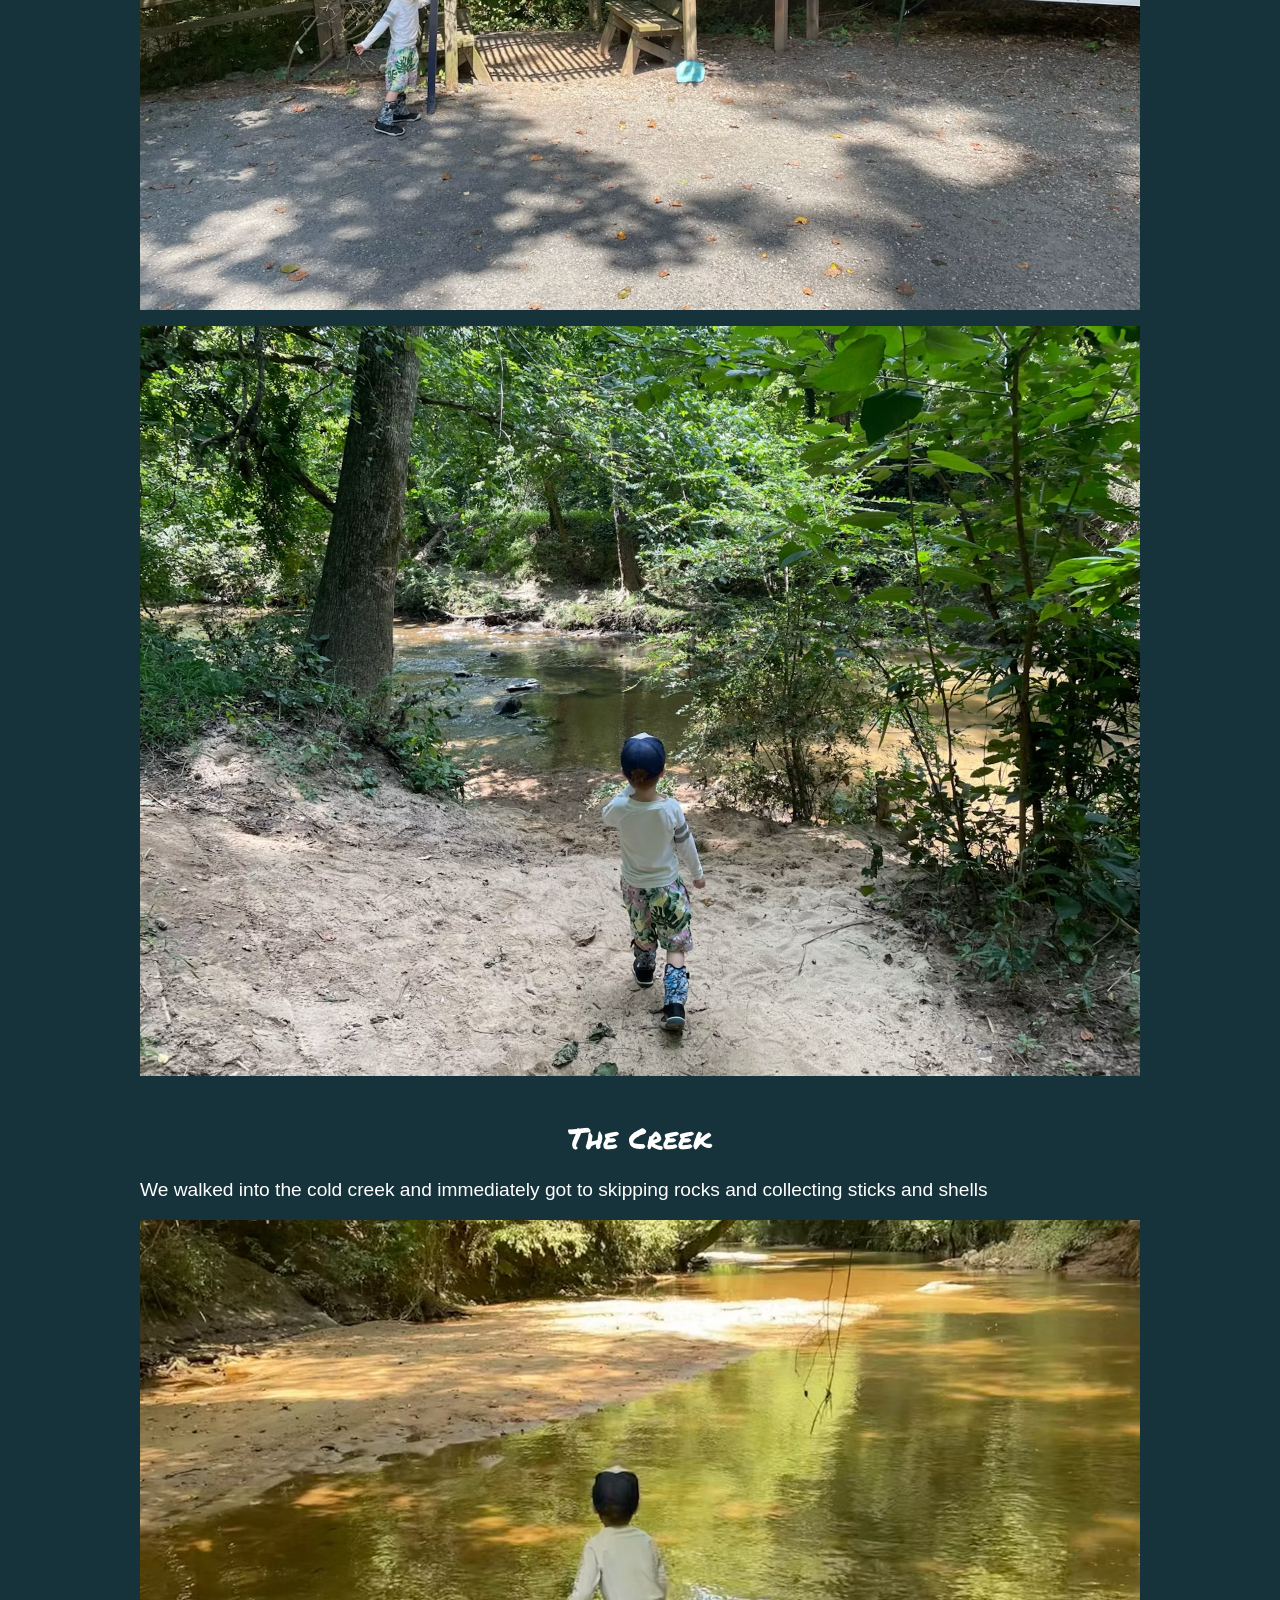
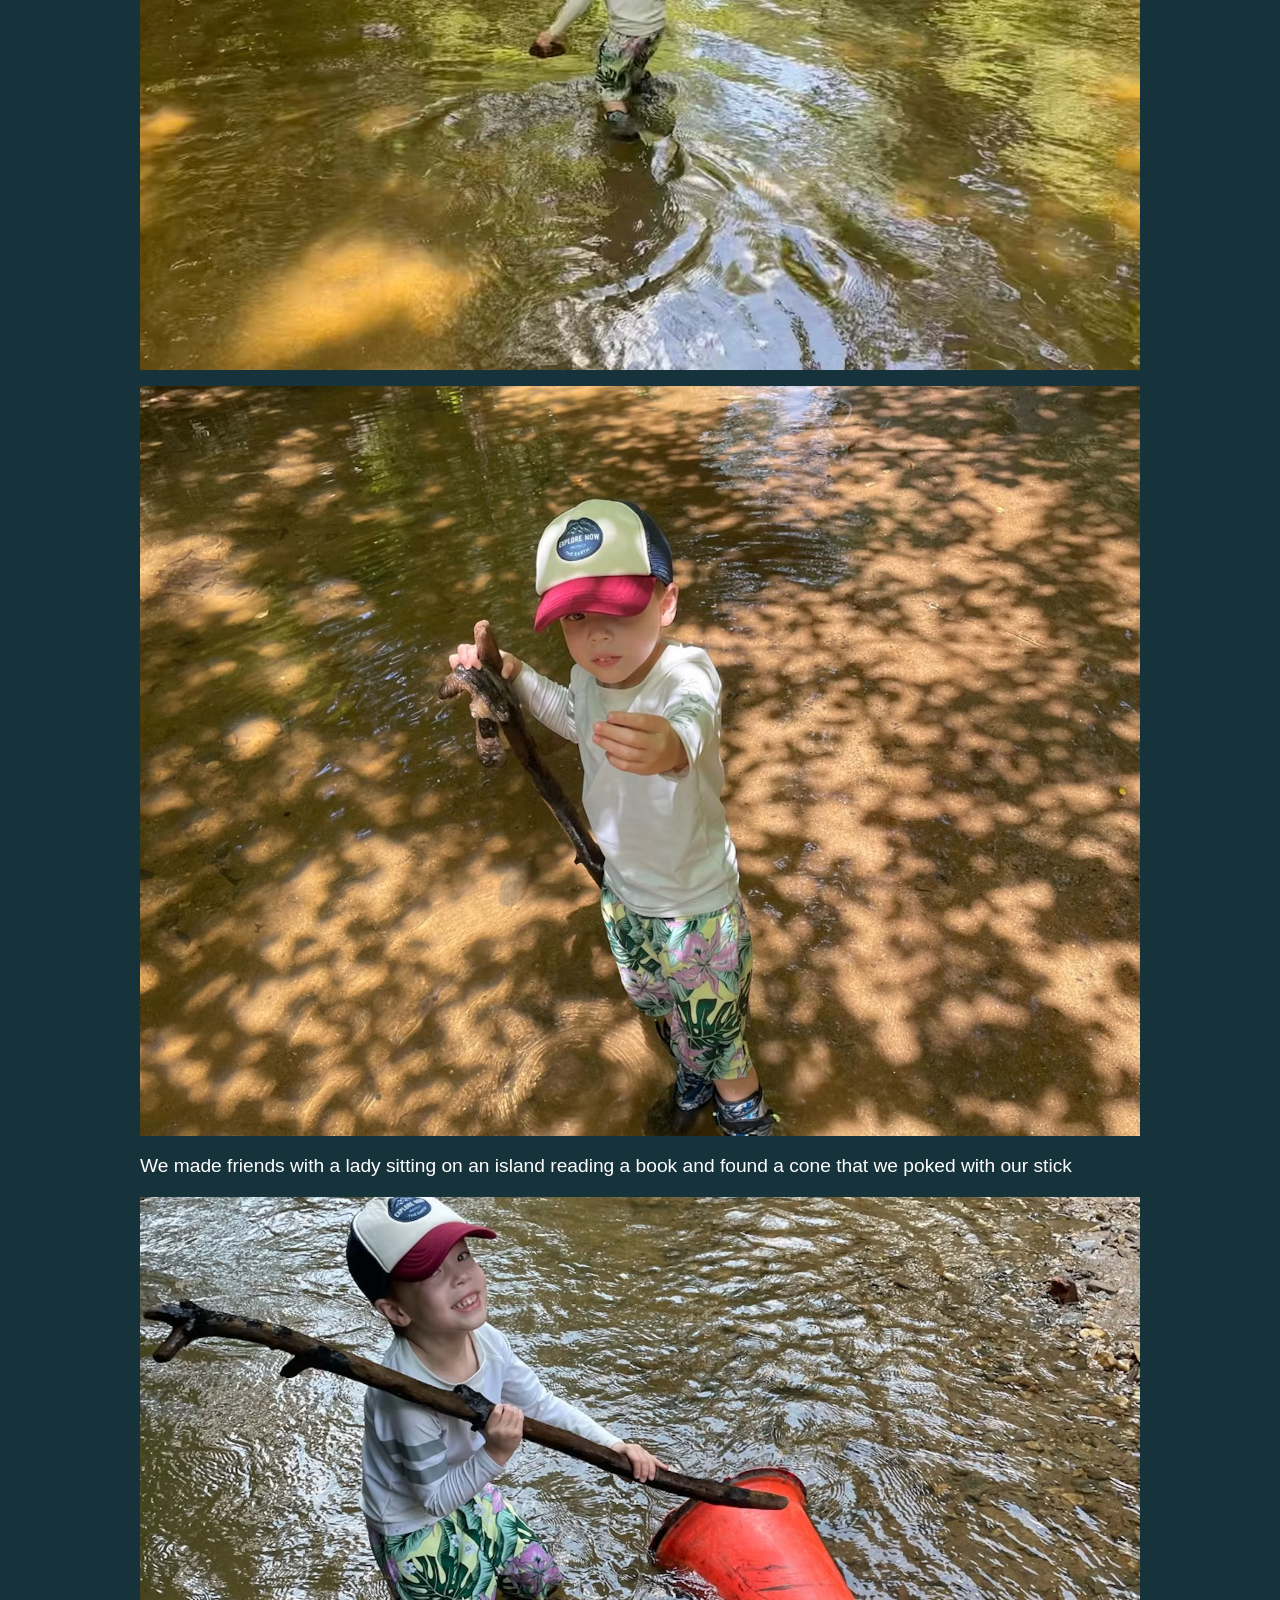
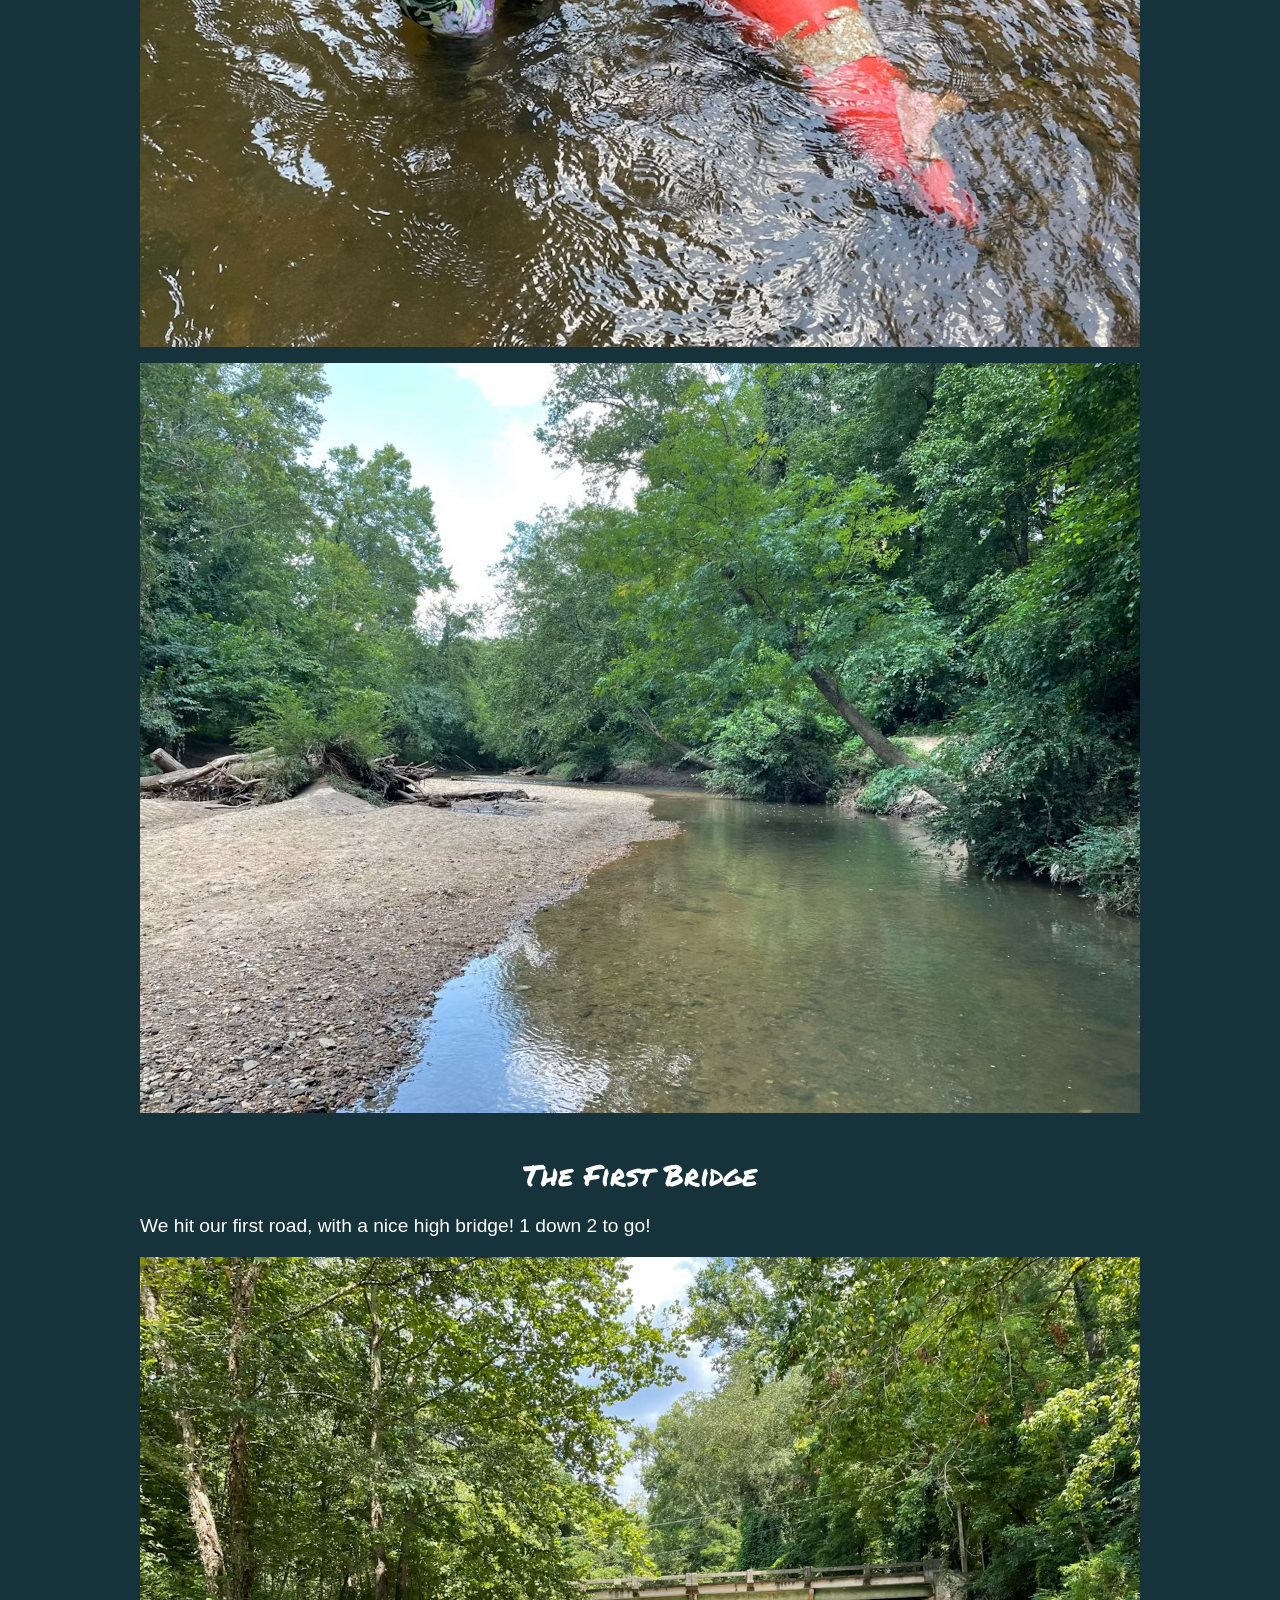
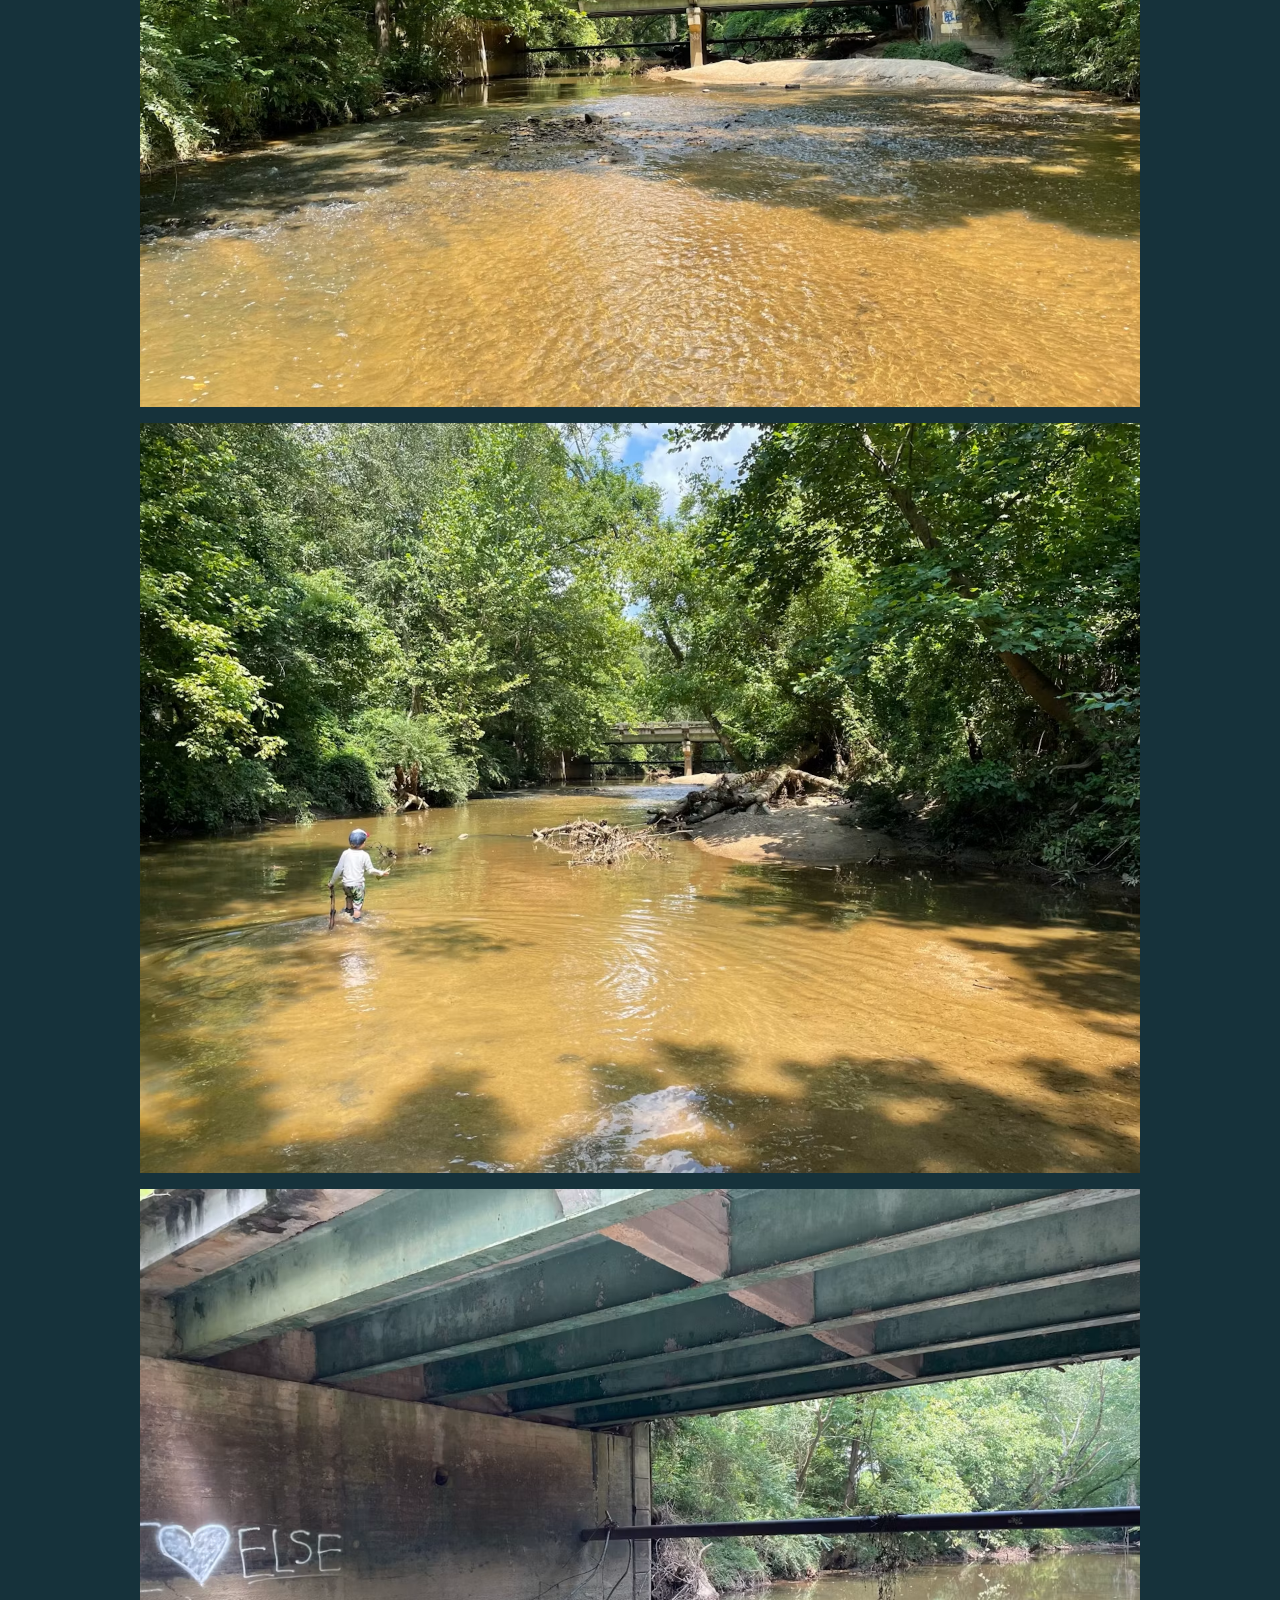
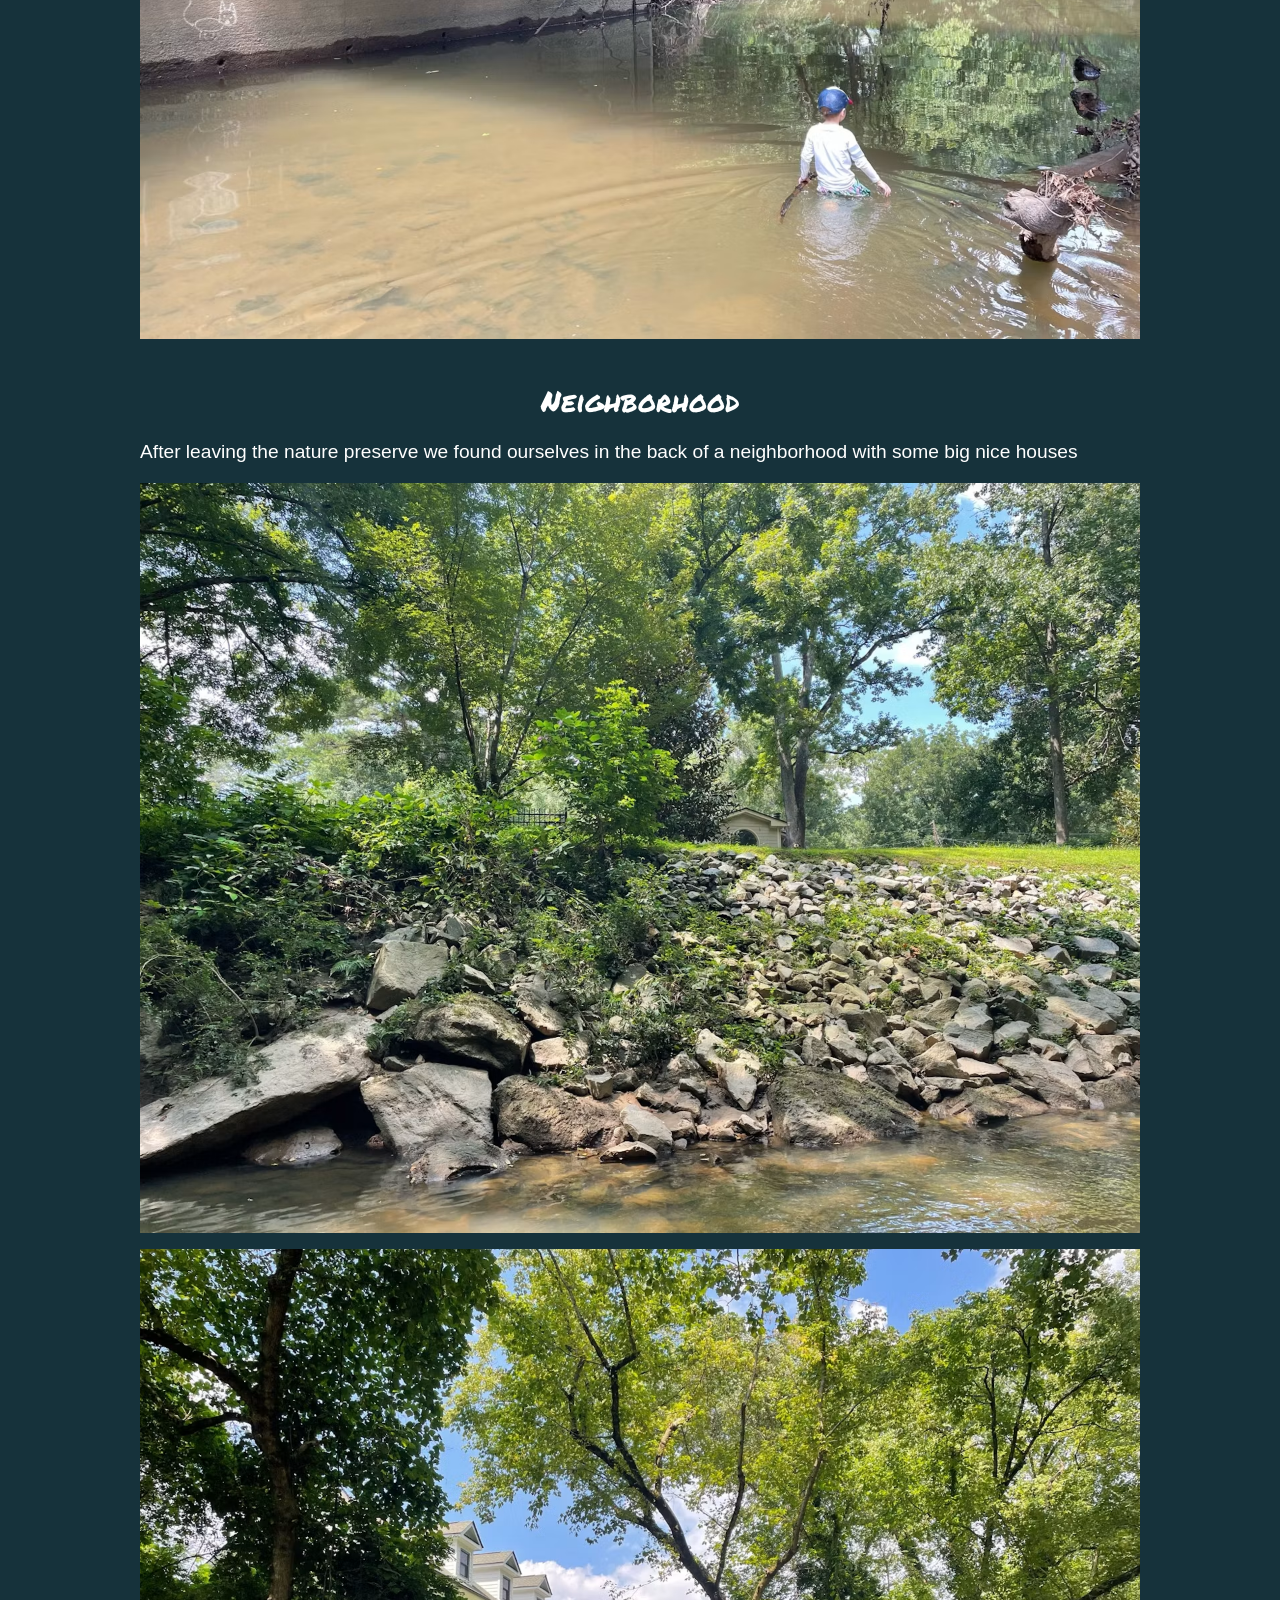
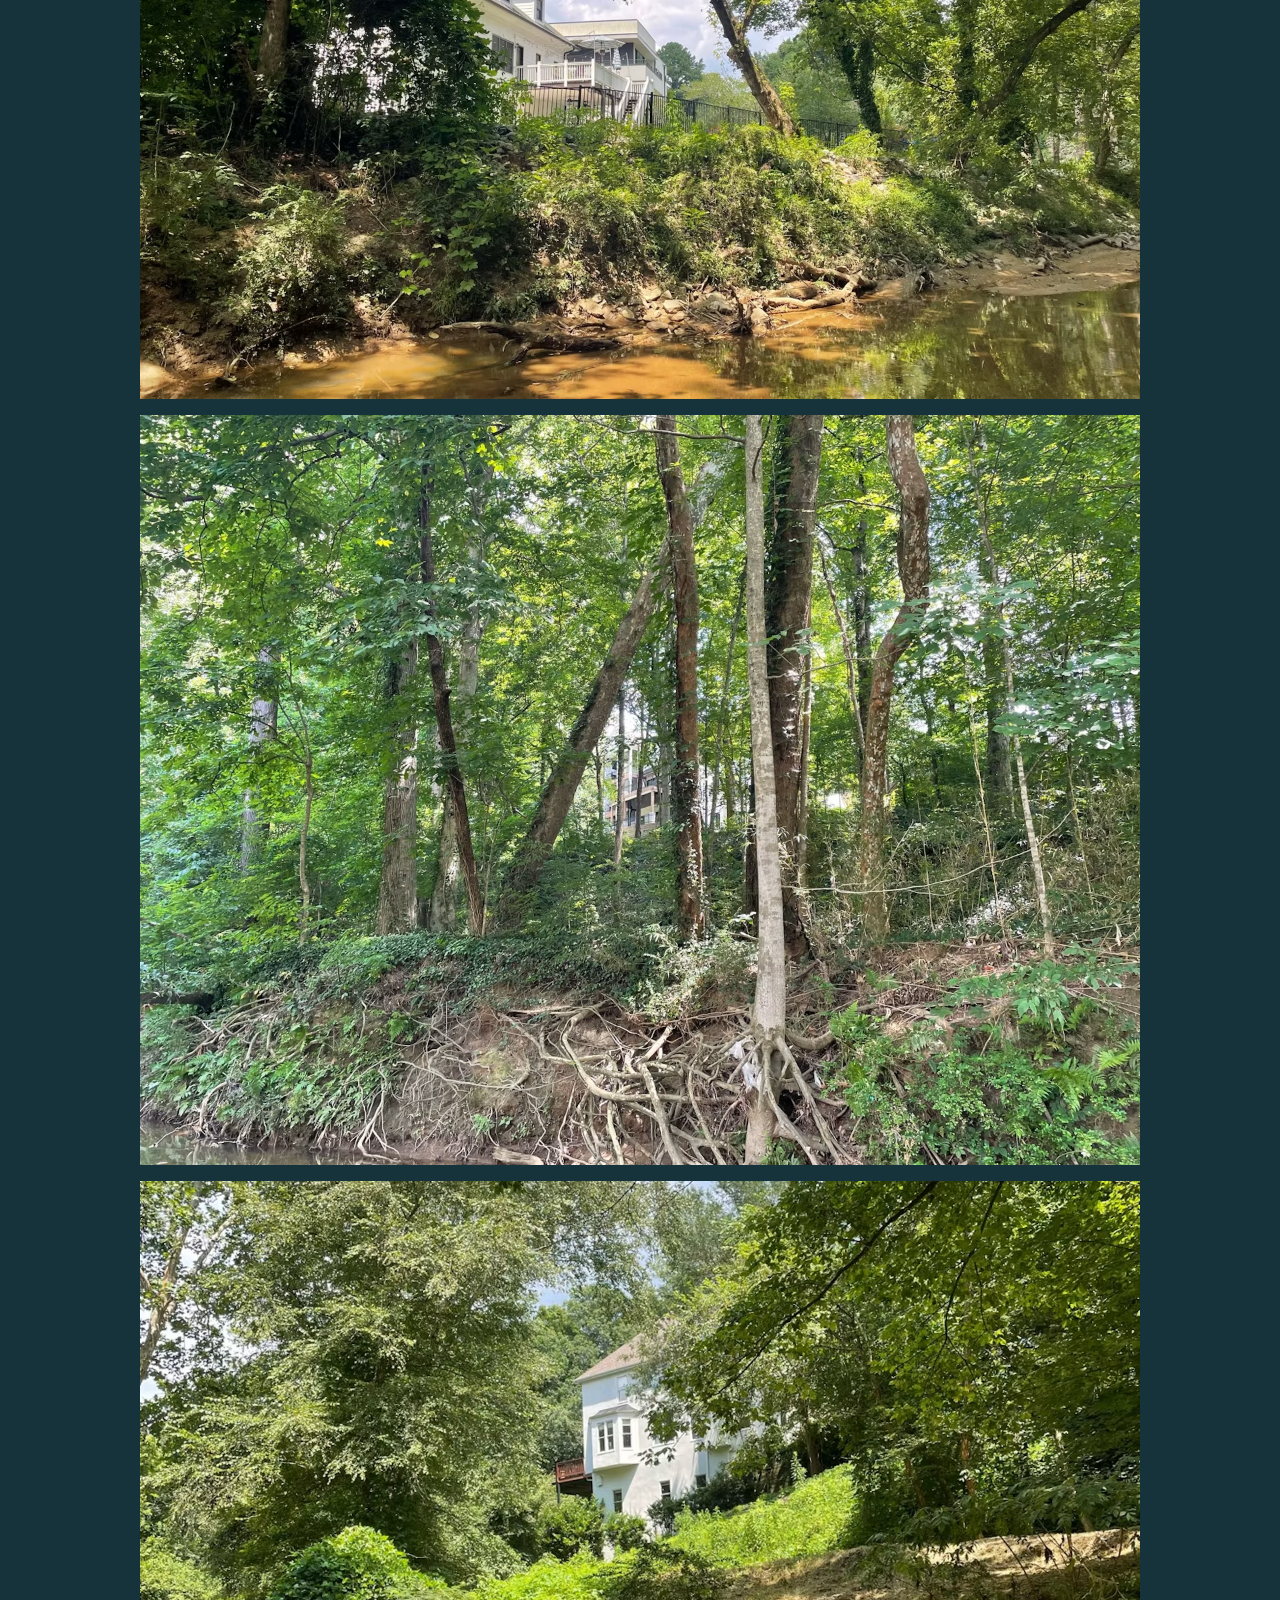
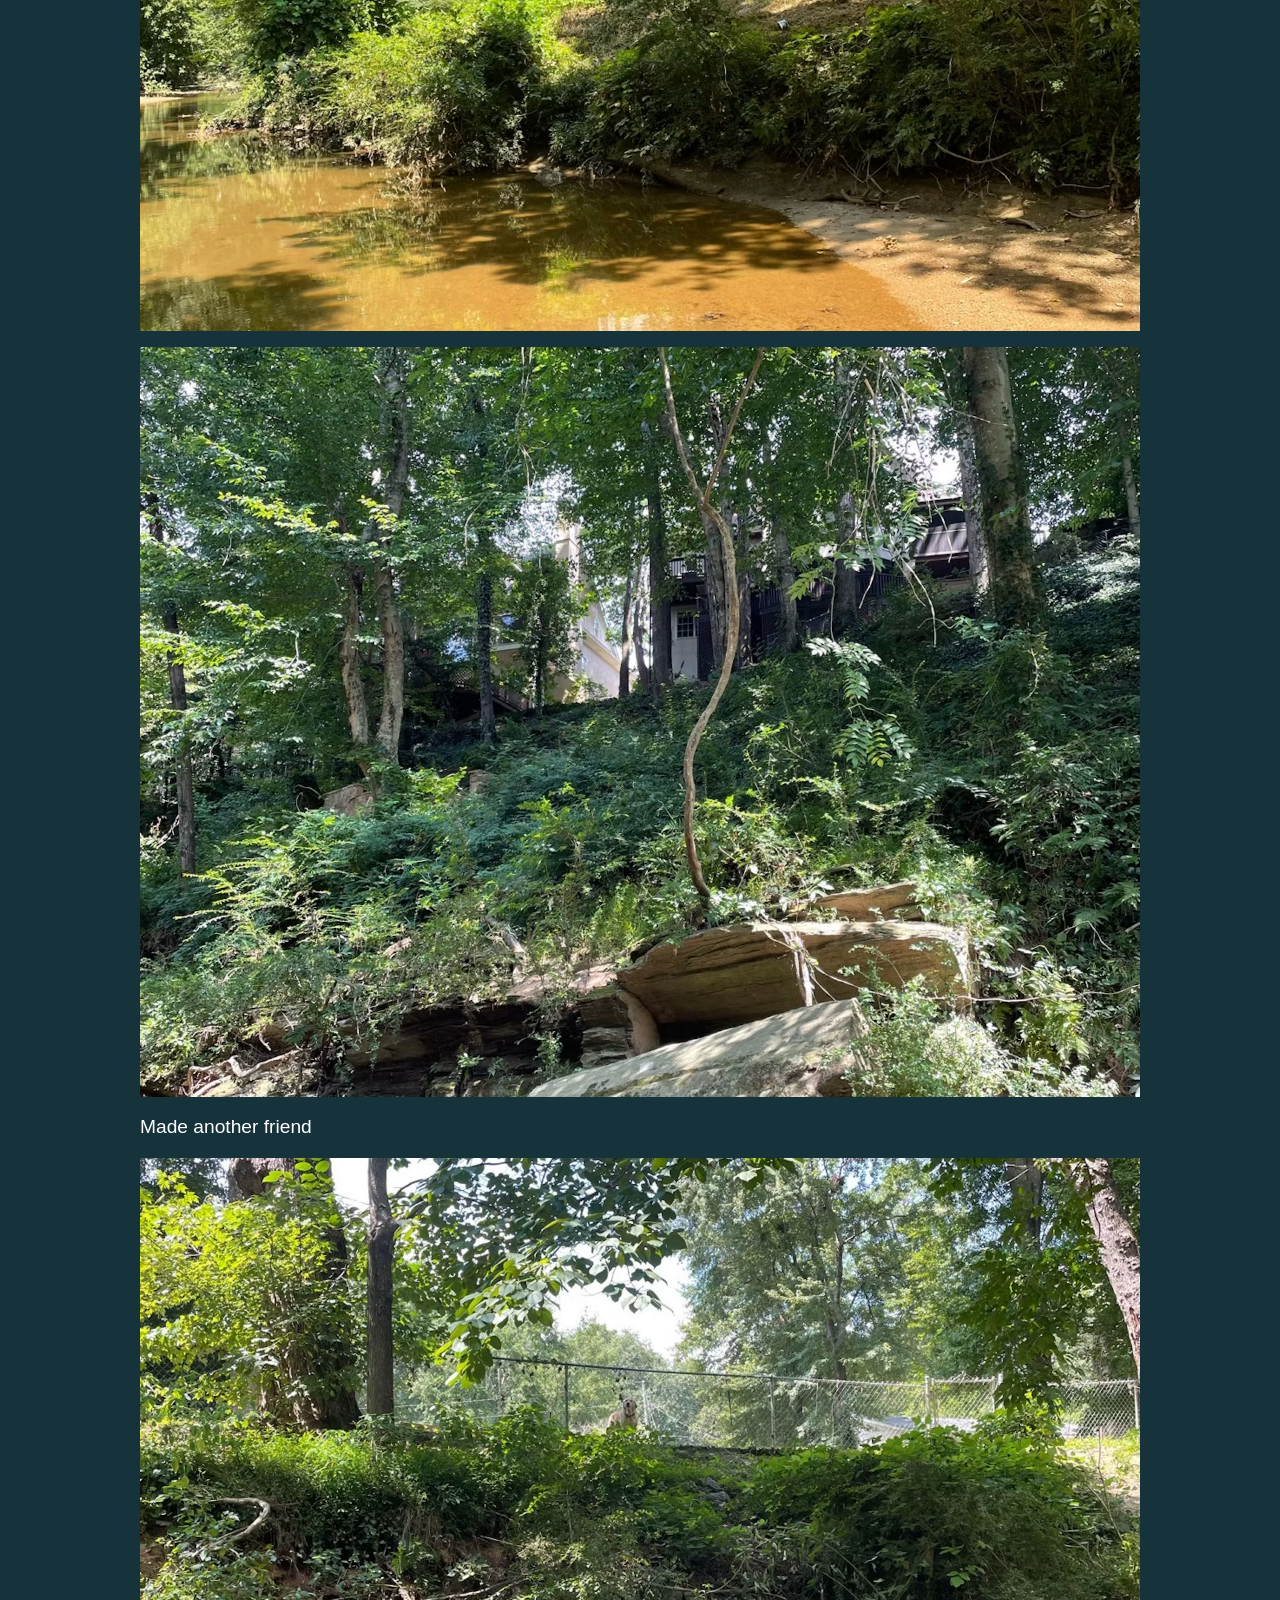
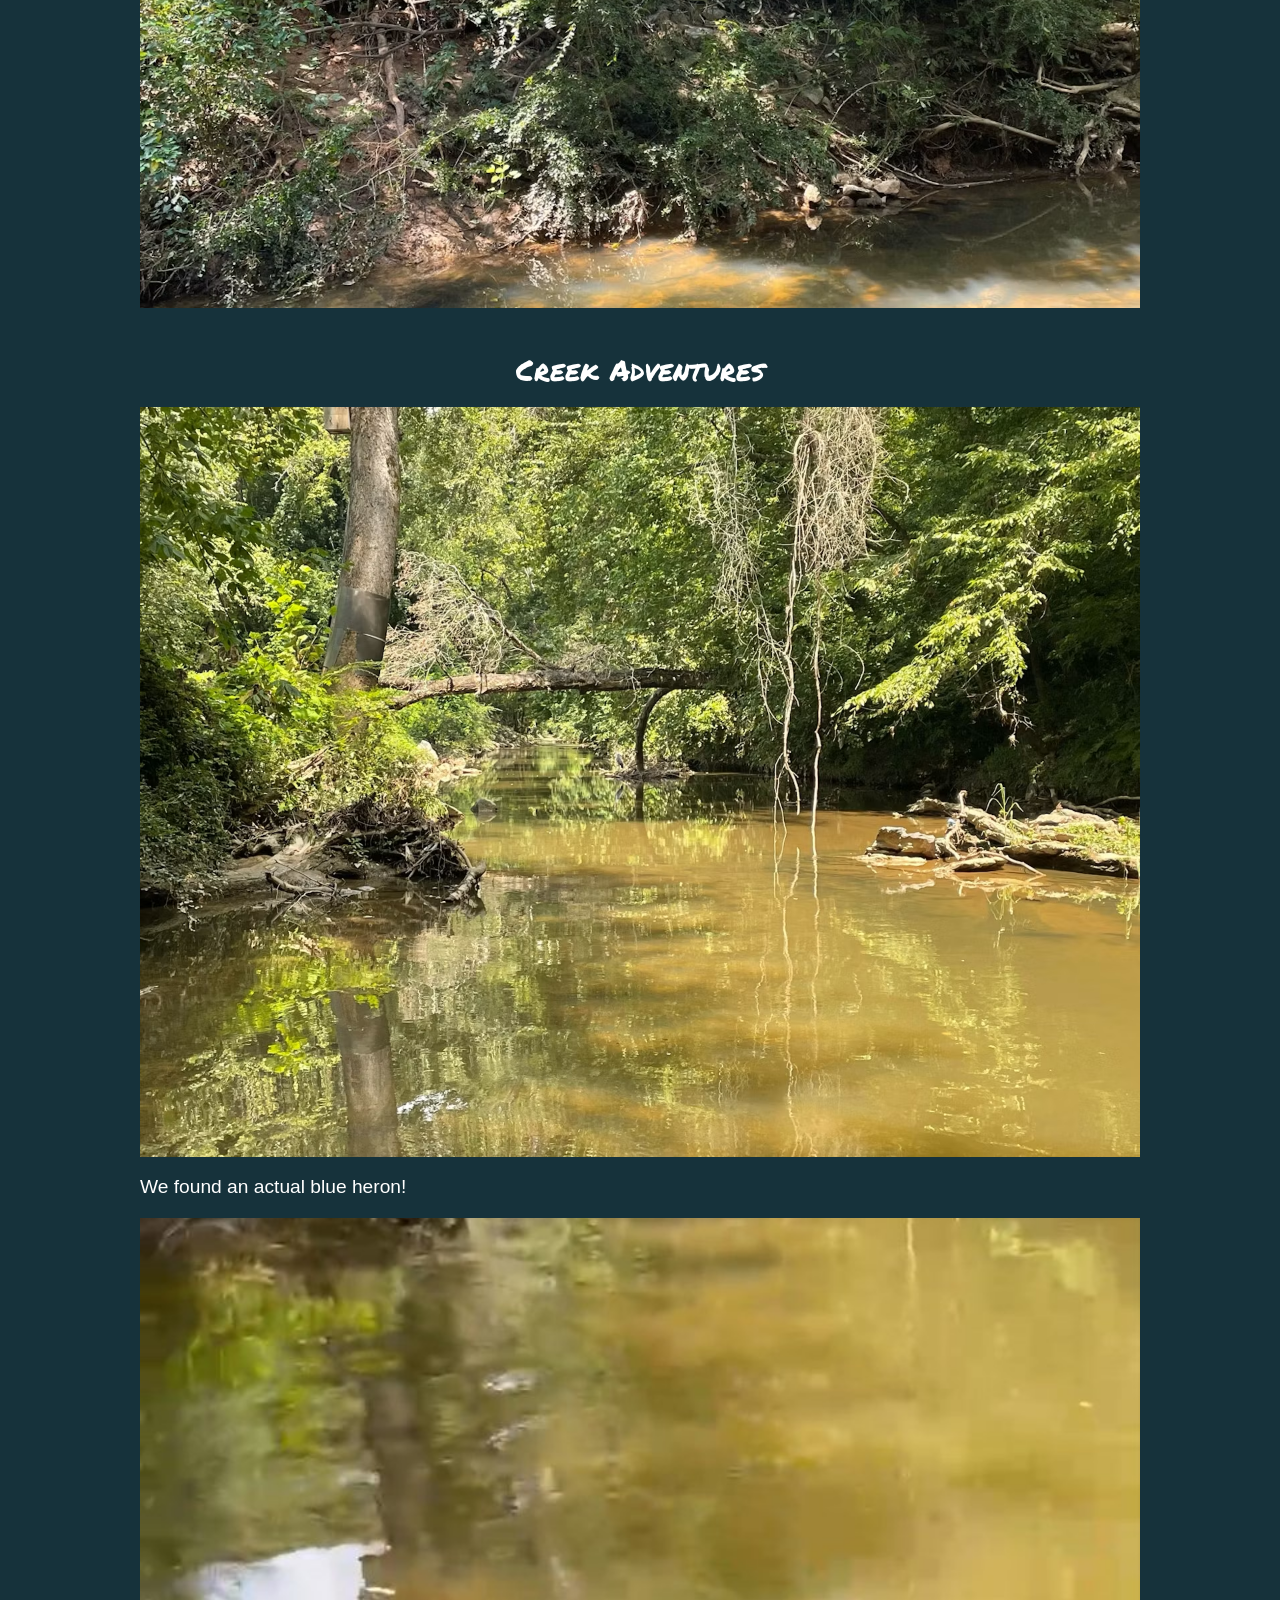
==== commit c34b2d73: "Unify image dimensions" ====
--- a/2022.html
+++ b/2022.html
@@ -19,95 +19,95 @@
 
     <h1 id="intro">Dylan’s first Creek Walk Adventure</h1>
     <p>On the last day of summer before kindergarten starts, Dylan and Dada are planning to do a big creek walk from the nature preserve nearby to a park about 2 miles away. We aren’t sure how far we can get, and it looks like the creek crosses several roads</p>
-    <img src="assets/2022/last-day-summer-before-750.avif" srcset="assets/2022/last-day-summer-before-750.avif 750w, assets/2022/last-day-summer-before-1500.avif 1500w" sizes="(max-width: 1032px) calc(100vw - 32px), 1000px" loading="lazy" alt="" style="aspect-ratio: 375 / 268">
+    <img src="assets/2022/last-day-summer-before-750.avif" srcset="assets/2022/last-day-summer-before-750.avif 750w, assets/2022/last-day-summer-before-1500.avif 1500w" sizes="(max-width: 1032px) calc(100vw - 32px), 1000px" loading="lazy" alt="" class="landscape">
     <p>We packed some water and chips and we were on our way!</p>
-    <img src="assets/2022/packed-water-chips-way-750.avif" srcset="assets/2022/packed-water-chips-way-750.avif 750w, assets/2022/packed-water-chips-way-1500.avif 1500w" sizes="(max-width: 1032px) calc(100vw - 32px), 1000px" loading="lazy" alt="" style="aspect-ratio: 375 / 268">
+    <img src="assets/2022/packed-water-chips-way-750.avif" srcset="assets/2022/packed-water-chips-way-750.avif 750w, assets/2022/packed-water-chips-way-1500.avif 1500w" sizes="(max-width: 1032px) calc(100vw - 32px), 1000px" loading="lazy" alt="" class="landscape">
     <h2 id="nature-preserve">Nature Preserve</h2>
     <p>We started our adventure at the Blue Heron Nature Preserve at 2pm. We snapped a picture with the mural wall before making our way down to the Creek</p>
-    <img src="assets/2022/started-adventure-blue-heron-750.avif" srcset="assets/2022/started-adventure-blue-heron-750.avif 750w, assets/2022/started-adventure-blue-heron-1500.avif 1500w" sizes="(max-width: 1032px) calc(100vw - 32px), 1000px" loading="lazy" alt="" style="aspect-ratio: 375 / 268">
-    <img src="assets/2022/started-adventure-blue-heron-2-750.avif" srcset="assets/2022/started-adventure-blue-heron-2-750.avif 750w, assets/2022/started-adventure-blue-heron-2-1500.avif 1500w" sizes="(max-width: 1032px) calc(100vw - 32px), 1000px" loading="lazy" alt="" style="aspect-ratio: 375 / 268">
-    <img src="assets/2022/started-adventure-blue-heron-3-750.avif" srcset="assets/2022/started-adventure-blue-heron-3-750.avif 750w, assets/2022/started-adventure-blue-heron-3-1500.avif 1500w" sizes="(max-width: 1032px) calc(100vw - 32px), 1000px" loading="lazy" alt="" style="aspect-ratio: 375 / 268">
+    <img src="assets/2022/started-adventure-blue-heron-750.avif" srcset="assets/2022/started-adventure-blue-heron-750.avif 750w, assets/2022/started-adventure-blue-heron-1500.avif 1500w" sizes="(max-width: 1032px) calc(100vw - 32px), 1000px" loading="lazy" alt="" class="landscape">
+    <img src="assets/2022/started-adventure-blue-heron-2-750.avif" srcset="assets/2022/started-adventure-blue-heron-2-750.avif 750w, assets/2022/started-adventure-blue-heron-2-1500.avif 1500w" sizes="(max-width: 1032px) calc(100vw - 32px), 1000px" loading="lazy" alt="" class="landscape">
+    <img src="assets/2022/started-adventure-blue-heron-3-750.avif" srcset="assets/2022/started-adventure-blue-heron-3-750.avif 750w, assets/2022/started-adventure-blue-heron-3-1500.avif 1500w" sizes="(max-width: 1032px) calc(100vw - 32px), 1000px" loading="lazy" alt="" class="landscape">
     <h2 id="the-creek">The Creek</h2>
     <p>We walked into the cold creek and immediately got to skipping rocks and collecting sticks and shells</p>
-    <img src="assets/2022/walked-cold-creek-750.avif" srcset="assets/2022/walked-cold-creek-750.avif 750w, assets/2022/walked-cold-creek-1500.avif 1500w" sizes="(max-width: 1032px) calc(100vw - 32px), 1000px" loading="lazy" alt="" style="aspect-ratio: 375 / 268">
-    <img src="assets/2022/walked-cold-creek-2-750.avif" srcset="assets/2022/walked-cold-creek-2-750.avif 750w, assets/2022/walked-cold-creek-2-1500.avif 1500w" sizes="(max-width: 1032px) calc(100vw - 32px), 1000px" loading="lazy" alt="" style="aspect-ratio: 375 / 268">
+    <img src="assets/2022/walked-cold-creek-750.avif" srcset="assets/2022/walked-cold-creek-750.avif 750w, assets/2022/walked-cold-creek-1500.avif 1500w" sizes="(max-width: 1032px) calc(100vw - 32px), 1000px" loading="lazy" alt="" class="landscape">
+    <img src="assets/2022/walked-cold-creek-2-750.avif" srcset="assets/2022/walked-cold-creek-2-750.avif 750w, assets/2022/walked-cold-creek-2-1500.avif 1500w" sizes="(max-width: 1032px) calc(100vw - 32px), 1000px" loading="lazy" alt="" class="landscape">
     <p>We made friends with a lady sitting on an island reading a book and found a cone that we poked with our stick</p>
-    <img src="assets/2022/friends-lady-sitting-island-750.avif" srcset="assets/2022/friends-lady-sitting-island-750.avif 750w, assets/2022/friends-lady-sitting-island-1500.avif 1500w" sizes="(max-width: 1032px) calc(100vw - 32px), 1000px" loading="lazy" alt="" style="aspect-ratio: 375 / 268">
-    <img src="assets/2022/friends-lady-sitting-island-2-750.avif" srcset="assets/2022/friends-lady-sitting-island-2-750.avif 750w, assets/2022/friends-lady-sitting-island-2-1500.avif 1500w" sizes="(max-width: 1032px) calc(100vw - 32px), 1000px" loading="lazy" alt="" style="aspect-ratio: 375 / 268">
+    <img src="assets/2022/friends-lady-sitting-island-750.avif" srcset="assets/2022/friends-lady-sitting-island-750.avif 750w, assets/2022/friends-lady-sitting-island-1500.avif 1500w" sizes="(max-width: 1032px) calc(100vw - 32px), 1000px" loading="lazy" alt="" class="landscape">
+    <img src="assets/2022/friends-lady-sitting-island-2-750.avif" srcset="assets/2022/friends-lady-sitting-island-2-750.avif 750w, assets/2022/friends-lady-sitting-island-2-1500.avif 1500w" sizes="(max-width: 1032px) calc(100vw - 32px), 1000px" loading="lazy" alt="" class="landscape">
     <h2 id="first-bridge">The First Bridge</h2>
     <p>We hit our first road, with a nice high bridge! 1 down 2 to go!</p>
-    <img src="assets/2022/hit-first-road-nice-750.avif" srcset="assets/2022/hit-first-road-nice-750.avif 750w, assets/2022/hit-first-road-nice-1500.avif 1500w" sizes="(max-width: 1032px) calc(100vw - 32px), 1000px" loading="lazy" alt="" style="aspect-ratio: 375 / 268">
-    <img src="assets/2022/hit-first-road-nice-2-750.avif" srcset="assets/2022/hit-first-road-nice-2-750.avif 750w, assets/2022/hit-first-road-nice-2-1500.avif 1500w" sizes="(max-width: 1032px) calc(100vw - 32px), 1000px" loading="lazy" alt="" style="aspect-ratio: 375 / 268">
-    <img src="assets/2022/hit-first-road-nice-3-750.avif" srcset="assets/2022/hit-first-road-nice-3-750.avif 750w, assets/2022/hit-first-road-nice-3-1500.avif 1500w" sizes="(max-width: 1032px) calc(100vw - 32px), 1000px" loading="lazy" alt="" style="aspect-ratio: 375 / 268">
+    <img src="assets/2022/hit-first-road-nice-750.avif" srcset="assets/2022/hit-first-road-nice-750.avif 750w, assets/2022/hit-first-road-nice-1500.avif 1500w" sizes="(max-width: 1032px) calc(100vw - 32px), 1000px" loading="lazy" alt="" class="landscape">
+    <img src="assets/2022/hit-first-road-nice-2-750.avif" srcset="assets/2022/hit-first-road-nice-2-750.avif 750w, assets/2022/hit-first-road-nice-2-1500.avif 1500w" sizes="(max-width: 1032px) calc(100vw - 32px), 1000px" loading="lazy" alt="" class="landscape">
+    <img src="assets/2022/hit-first-road-nice-3-750.avif" srcset="assets/2022/hit-first-road-nice-3-750.avif 750w, assets/2022/hit-first-road-nice-3-1500.avif 1500w" sizes="(max-width: 1032px) calc(100vw - 32px), 1000px" loading="lazy" alt="" class="landscape">
     <h2 id="neighborhood">Neighborhood</h2>
     <p>After leaving the nature preserve we found ourselves in the back of a neighborhood with some big nice houses</p>
-    <img src="assets/2022/after-leaving-nature-750.avif" srcset="assets/2022/after-leaving-nature-750.avif 750w, assets/2022/after-leaving-nature-1500.avif 1500w" sizes="(max-width: 1032px) calc(100vw - 32px), 1000px" loading="lazy" alt="" style="aspect-ratio: 375 / 268">
-    <img src="assets/2022/after-leaving-nature-2-750.avif" srcset="assets/2022/after-leaving-nature-2-750.avif 750w, assets/2022/after-leaving-nature-2-1500.avif 1500w" sizes="(max-width: 1032px) calc(100vw - 32px), 1000px" loading="lazy" alt="" style="aspect-ratio: 375 / 268">
-    <img src="assets/2022/after-leaving-nature-3-750.avif" srcset="assets/2022/after-leaving-nature-3-750.avif 750w, assets/2022/after-leaving-nature-3-1500.avif 1500w" sizes="(max-width: 1032px) calc(100vw - 32px), 1000px" loading="lazy" alt="" style="aspect-ratio: 375 / 268">
-    <img src="assets/2022/after-leaving-nature-4-750.avif" srcset="assets/2022/after-leaving-nature-4-750.avif 750w, assets/2022/after-leaving-nature-4-1500.avif 1500w" sizes="(max-width: 1032px) calc(100vw - 32px), 1000px" loading="lazy" alt="" style="aspect-ratio: 375 / 268">
-    <img src="assets/2022/after-leaving-nature-5-750.avif" srcset="assets/2022/after-leaving-nature-5-750.avif 750w, assets/2022/after-leaving-nature-5-1500.avif 1500w" sizes="(max-width: 1032px) calc(100vw - 32px), 1000px" loading="lazy" alt="" style="aspect-ratio: 375 / 268">
+    <img src="assets/2022/after-leaving-nature-750.avif" srcset="assets/2022/after-leaving-nature-750.avif 750w, assets/2022/after-leaving-nature-1500.avif 1500w" sizes="(max-width: 1032px) calc(100vw - 32px), 1000px" loading="lazy" alt="" class="landscape">
+    <img src="assets/2022/after-leaving-nature-2-750.avif" srcset="assets/2022/after-leaving-nature-2-750.avif 750w, assets/2022/after-leaving-nature-2-1500.avif 1500w" sizes="(max-width: 1032px) calc(100vw - 32px), 1000px" loading="lazy" alt="" class="landscape">
+    <img src="assets/2022/after-leaving-nature-3-750.avif" srcset="assets/2022/after-leaving-nature-3-750.avif 750w, assets/2022/after-leaving-nature-3-1500.avif 1500w" sizes="(max-width: 1032px) calc(100vw - 32px), 1000px" loading="lazy" alt="" class="landscape">
+    <img src="assets/2022/after-leaving-nature-4-750.avif" srcset="assets/2022/after-leaving-nature-4-750.avif 750w, assets/2022/after-leaving-nature-4-1500.avif 1500w" sizes="(max-width: 1032px) calc(100vw - 32px), 1000px" loading="lazy" alt="" class="landscape">
+    <img src="assets/2022/after-leaving-nature-5-750.avif" srcset="assets/2022/after-leaving-nature-5-750.avif 750w, assets/2022/after-leaving-nature-5-1500.avif 1500w" sizes="(max-width: 1032px) calc(100vw - 32px), 1000px" loading="lazy" alt="" class="landscape">
     <p>Made another friend</p>
-    <img src="assets/2022/another-friend-750.avif" srcset="assets/2022/another-friend-750.avif 750w, assets/2022/another-friend-1500.avif 1500w" sizes="(max-width: 1032px) calc(100vw - 32px), 1000px" loading="lazy" alt="" style="aspect-ratio: 375 / 268">
+    <img src="assets/2022/another-friend-750.avif" srcset="assets/2022/another-friend-750.avif 750w, assets/2022/another-friend-1500.avif 1500w" sizes="(max-width: 1032px) calc(100vw - 32px), 1000px" loading="lazy" alt="" class="landscape">
     <h2 id="creek-adventures">Creek Adventures</h2>
-    <img src="assets/2022/creek-adventures-750.avif" srcset="assets/2022/creek-adventures-750.avif 750w, assets/2022/creek-adventures-1500.avif 1500w" sizes="(max-width: 1032px) calc(100vw - 32px), 1000px" loading="lazy" alt="" style="aspect-ratio: 375 / 268">
+    <img src="assets/2022/creek-adventures-750.avif" srcset="assets/2022/creek-adventures-750.avif 750w, assets/2022/creek-adventures-1500.avif 1500w" sizes="(max-width: 1032px) calc(100vw - 32px), 1000px" loading="lazy" alt="" class="landscape">
     <p>We found an actual blue heron!</p>
     <video controls preload="none" playsinline poster="assets/2022/blue-heron-poster.jpg" width="750" height="642">
       <source src="assets/2022/blue-heron-video.mp4" type="video/mp4">
     </video>
     <p>Had to hold hands on slippery rocks and waded through the highest water we’ve seen</p>
-    <img src="assets/2022/hold-hands-slippery-rocks-750.avif" srcset="assets/2022/hold-hands-slippery-rocks-750.avif 750w, assets/2022/hold-hands-slippery-rocks-1500.avif 1500w" sizes="(max-width: 1032px) calc(100vw - 32px), 1000px" loading="lazy" alt="" style="aspect-ratio: 375 / 268">
-    <img src="assets/2022/hold-hands-slippery-rocks-2-750.avif" srcset="assets/2022/hold-hands-slippery-rocks-2-750.avif 750w, assets/2022/hold-hands-slippery-rocks-2-1500.avif 1500w" sizes="(max-width: 1032px) calc(100vw - 32px), 1000px" loading="lazy" alt="" style="aspect-ratio: 375 / 268">
+    <img src="assets/2022/hold-hands-slippery-rocks-750.avif" srcset="assets/2022/hold-hands-slippery-rocks-750.avif 750w, assets/2022/hold-hands-slippery-rocks-1500.avif 1500w" sizes="(max-width: 1032px) calc(100vw - 32px), 1000px" loading="lazy" alt="" class="landscape">
+    <img src="assets/2022/hold-hands-slippery-rocks-2-750.avif" srcset="assets/2022/hold-hands-slippery-rocks-2-750.avif 750w, assets/2022/hold-hands-slippery-rocks-2-1500.avif 1500w" sizes="(max-width: 1032px) calc(100vw - 32px), 1000px" loading="lazy" alt="" class="landscape">
     <p>Climbed through some rapids</p>
-    <img src="assets/2022/climbed-through-rapids-750.avif" srcset="assets/2022/climbed-through-rapids-750.avif 750w, assets/2022/climbed-through-rapids-1500.avif 1500w" sizes="(max-width: 1032px) calc(100vw - 32px), 1000px" loading="lazy" alt="" style="aspect-ratio: 375 / 268">
+    <img src="assets/2022/climbed-through-rapids-750.avif" srcset="assets/2022/climbed-through-rapids-750.avif 750w, assets/2022/climbed-through-rapids-1500.avif 1500w" sizes="(max-width: 1032px) calc(100vw - 32px), 1000px" loading="lazy" alt="" class="landscape">
     <p>Caught up with the blue heron again</p>
     <video controls preload="none" playsinline poster="assets/2022/blue-heron-again-poster.jpg" width="750" height="642">
       <source src="assets/2022/blue-heron-again-video.mp4" type="video/mp4">
     </video>
     <h2 id="second-bridge">Second Bridge</h2>
     <p>The second bridge has a lot of clearance too! But it was protected my slippery rapids and deep water. By holding hands we were able to work through it as a team. Dada starts having flip flop regrets, Dylan starts thinking Dada‘s floatie idea might have been a good one after all…</p>
-    <img src="assets/2022/second-bridge-lot-clearance-750.avif" srcset="assets/2022/second-bridge-lot-clearance-750.avif 750w, assets/2022/second-bridge-lot-clearance-1500.avif 1500w" sizes="(max-width: 1032px) calc(100vw - 32px), 1000px" loading="lazy" alt="" style="aspect-ratio: 375 / 268">
-    <img src="assets/2022/second-bridge-lot-clearance-2-750.avif" srcset="assets/2022/second-bridge-lot-clearance-2-750.avif 750w, assets/2022/second-bridge-lot-clearance-2-1500.avif 1500w" sizes="(max-width: 1032px) calc(100vw - 32px), 1000px" loading="lazy" alt="" style="aspect-ratio: 375 / 268">
-    <img src="assets/2022/second-bridge-lot-clearance-3-750.avif" srcset="assets/2022/second-bridge-lot-clearance-3-750.avif 750w, assets/2022/second-bridge-lot-clearance-3-1500.avif 1500w" sizes="(max-width: 1032px) calc(100vw - 32px), 1000px" loading="lazy" alt="" style="aspect-ratio: 375 / 268">
-    <img src="assets/2022/second-bridge-lot-clearance-4-750.avif" srcset="assets/2022/second-bridge-lot-clearance-4-750.avif 750w, assets/2022/second-bridge-lot-clearance-4-1500.avif 1500w" sizes="(max-width: 1032px) calc(100vw - 32px), 1000px" loading="lazy" alt="" style="aspect-ratio: 375 / 268">
+    <img src="assets/2022/second-bridge-lot-clearance-750.avif" srcset="assets/2022/second-bridge-lot-clearance-750.avif 750w, assets/2022/second-bridge-lot-clearance-1500.avif 1500w" sizes="(max-width: 1032px) calc(100vw - 32px), 1000px" loading="lazy" alt="" class="landscape">
+    <img src="assets/2022/second-bridge-lot-clearance-2-750.avif" srcset="assets/2022/second-bridge-lot-clearance-2-750.avif 750w, assets/2022/second-bridge-lot-clearance-2-1500.avif 1500w" sizes="(max-width: 1032px) calc(100vw - 32px), 1000px" loading="lazy" alt="" class="landscape">
+    <img src="assets/2022/second-bridge-lot-clearance-3-750.avif" srcset="assets/2022/second-bridge-lot-clearance-3-750.avif 750w, assets/2022/second-bridge-lot-clearance-3-1500.avif 1500w" sizes="(max-width: 1032px) calc(100vw - 32px), 1000px" loading="lazy" alt="" class="landscape">
+    <img src="assets/2022/second-bridge-lot-clearance-4-750.avif" srcset="assets/2022/second-bridge-lot-clearance-4-750.avif 750w, assets/2022/second-bridge-lot-clearance-4-1500.avif 1500w" sizes="(max-width: 1032px) calc(100vw - 32px), 1000px" loading="lazy" alt="" class="landscape">
     <h2 id="more-adventures">More Adventures</h2>
     <p>Bamboo forest!</p>
-    <img src="assets/2022/bamboo-forest-750.avif" srcset="assets/2022/bamboo-forest-750.avif 750w, assets/2022/bamboo-forest-1500.avif 1500w" sizes="(max-width: 1032px) calc(100vw - 32px), 1000px" loading="lazy" alt="" style="aspect-ratio: 375 / 268">
+    <img src="assets/2022/bamboo-forest-750.avif" srcset="assets/2022/bamboo-forest-750.avif 750w, assets/2022/bamboo-forest-1500.avif 1500w" sizes="(max-width: 1032px) calc(100vw - 32px), 1000px" loading="lazy" alt="" class="landscape">
     <p>Big island</p>
-    <img src="assets/2022/big-island-750.avif" srcset="assets/2022/big-island-750.avif 750w, assets/2022/big-island-1500.avif 1500w" sizes="(max-width: 1032px) calc(100vw - 32px), 1000px" loading="lazy" alt="" style="aspect-ratio: 375 / 268">
+    <img src="assets/2022/big-island-750.avif" srcset="assets/2022/big-island-750.avif 750w, assets/2022/big-island-1500.avif 1500w" sizes="(max-width: 1032px) calc(100vw - 32px), 1000px" loading="lazy" alt="" class="landscape">
     <p>Butterflies having lunch</p>
-    <img src="assets/2022/butterflies-having-lunch-750.avif" srcset="assets/2022/butterflies-having-lunch-750.avif 750w, assets/2022/butterflies-having-lunch-1500.avif 1500w" sizes="(max-width: 1032px) calc(100vw - 32px), 1000px" loading="lazy" alt="" style="aspect-ratio: 375 / 268">
+    <img src="assets/2022/butterflies-having-lunch-750.avif" srcset="assets/2022/butterflies-having-lunch-750.avif 750w, assets/2022/butterflies-having-lunch-1500.avif 1500w" sizes="(max-width: 1032px) calc(100vw - 32px), 1000px" loading="lazy" alt="" class="landscape">
     <h2 id="calling-it">Calling It</h2>
     <p>At the hour and a half mark we found the heron again. We checked the map and we weren’t even halfway there…..Dylan decided this is a good stopping point, we don’t want to run out of energy on the way back. We stop for a snack and head back</p>
     <img src="assets/2022/hour-half-mark-found-750.avif" srcset="assets/2022/hour-half-mark-found-750.avif 750w, assets/2022/hour-half-mark-found-1500.avif 1500w" sizes="(max-width: 1032px) calc(100vw - 32px), 1000px" loading="lazy" alt="" style="aspect-ratio: 125 / 143">
     <p>Yikes!</p>
-    <img src="assets/2022/yikes-750.avif" srcset="assets/2022/yikes-750.avif 750w, assets/2022/yikes-1500.avif 1500w" sizes="(max-width: 1032px) calc(100vw - 32px), 1000px" loading="lazy" alt="" style="aspect-ratio: 375 / 268">
-    <img src="assets/2022/yikes-2-750.avif" srcset="assets/2022/yikes-2-750.avif 750w, assets/2022/yikes-2-1500.avif 1500w" sizes="(max-width: 1032px) calc(100vw - 32px), 1000px" loading="lazy" alt="" style="aspect-ratio: 375 / 268">
+    <img src="assets/2022/yikes-750.avif" srcset="assets/2022/yikes-750.avif 750w, assets/2022/yikes-1500.avif 1500w" sizes="(max-width: 1032px) calc(100vw - 32px), 1000px" loading="lazy" alt="" class="landscape">
+    <img src="assets/2022/yikes-2-750.avif" srcset="assets/2022/yikes-2-750.avif 750w, assets/2022/yikes-2-1500.avif 1500w" sizes="(max-width: 1032px) calc(100vw - 32px), 1000px" loading="lazy" alt="" class="landscape">
     <h2 id="way-back-home">The Way Back Home</h2>
     <p>Our experience made the way back easier - we had mastered our teamwork balance techniques and breezed through rapids and slippery rock sections. We found an easier path under the second bridge than was much shallower. We had avoided it on the way there because it looked full of trash, but it turned out to be leaves and flower petals. Most of the hardest parts were towards the end, so the walk back got easier and easier and was a nice relaxing finish</p>
-    <img src="assets/2022/experience-way-back-easier-750.avif" srcset="assets/2022/experience-way-back-easier-750.avif 750w, assets/2022/experience-way-back-easier-1500.avif 1500w" sizes="(max-width: 1032px) calc(100vw - 32px), 1000px" loading="lazy" alt="" style="aspect-ratio: 375 / 268">
+    <img src="assets/2022/experience-way-back-easier-750.avif" srcset="assets/2022/experience-way-back-easier-750.avif 750w, assets/2022/experience-way-back-easier-1500.avif 1500w" sizes="(max-width: 1032px) calc(100vw - 32px), 1000px" loading="lazy" alt="" class="landscape">
     <p>We took a quick detour to see a waterfall</p>
-    <img src="assets/2022/took-quick-detour-see-750.avif" srcset="assets/2022/took-quick-detour-see-750.avif 750w, assets/2022/took-quick-detour-see-1500.avif 1500w" sizes="(max-width: 1032px) calc(100vw - 32px), 1000px" loading="lazy" alt="" style="aspect-ratio: 375 / 268">
+    <img src="assets/2022/took-quick-detour-see-750.avif" srcset="assets/2022/took-quick-detour-see-750.avif 750w, assets/2022/took-quick-detour-see-1500.avif 1500w" sizes="(max-width: 1032px) calc(100vw - 32px), 1000px" loading="lazy" alt="" class="landscape">
     <p>Different view of the bamboo forest</p>
-    <img src="assets/2022/different-view-bamboo-forest-750.avif" srcset="assets/2022/different-view-bamboo-forest-750.avif 750w, assets/2022/different-view-bamboo-forest-1500.avif 1500w" sizes="(max-width: 1032px) calc(100vw - 32px), 1000px" loading="lazy" alt="" style="aspect-ratio: 375 / 268">
+    <img src="assets/2022/different-view-bamboo-forest-750.avif" srcset="assets/2022/different-view-bamboo-forest-750.avif 750w, assets/2022/different-view-bamboo-forest-1500.avif 1500w" sizes="(max-width: 1032px) calc(100vw - 32px), 1000px" loading="lazy" alt="" class="landscape">
     <p>Different view of the neighborhood</p>
-    <img src="assets/2022/different-view-neighborhood-750.avif" srcset="assets/2022/different-view-neighborhood-750.avif 750w, assets/2022/different-view-neighborhood-1500.avif 1500w" sizes="(max-width: 1032px) calc(100vw - 32px), 1000px" loading="lazy" alt="" style="aspect-ratio: 375 / 268">
+    <img src="assets/2022/different-view-neighborhood-750.avif" srcset="assets/2022/different-view-neighborhood-750.avif 750w, assets/2022/different-view-neighborhood-1500.avif 1500w" sizes="(max-width: 1032px) calc(100vw - 32px), 1000px" loading="lazy" alt="" class="landscape">
     <p>Collecting rocks</p>
-    <img src="assets/2022/collecting-rocks-750.avif" srcset="assets/2022/collecting-rocks-750.avif 750w, assets/2022/collecting-rocks-1500.avif 1500w" sizes="(max-width: 1032px) calc(100vw - 32px), 1000px" loading="lazy" alt="" style="aspect-ratio: 375 / 268">
+    <img src="assets/2022/collecting-rocks-750.avif" srcset="assets/2022/collecting-rocks-750.avif 750w, assets/2022/collecting-rocks-1500.avif 1500w" sizes="(max-width: 1032px) calc(100vw - 32px), 1000px" loading="lazy" alt="" class="landscape">
     <p>Almost back to the nature preserve</p>
-    <img src="assets/2022/almost-back-nature-preserve-750.avif" srcset="assets/2022/almost-back-nature-preserve-750.avif 750w, assets/2022/almost-back-nature-preserve-1500.avif 1500w" sizes="(max-width: 1032px) calc(100vw - 32px), 1000px" loading="lazy" alt="" style="aspect-ratio: 375 / 268">
+    <img src="assets/2022/almost-back-nature-preserve-750.avif" srcset="assets/2022/almost-back-nature-preserve-750.avif 750w, assets/2022/almost-back-nature-preserve-1500.avif 1500w" sizes="(max-width: 1032px) calc(100vw - 32px), 1000px" loading="lazy" alt="" class="landscape">
     <p>Back to the first bridge</p>
-    <img src="assets/2022/back-first-bridge-750.avif" srcset="assets/2022/back-first-bridge-750.avif 750w, assets/2022/back-first-bridge-1500.avif 1500w" sizes="(max-width: 1032px) calc(100vw - 32px), 1000px" loading="lazy" alt="" style="aspect-ratio: 375 / 268">
+    <img src="assets/2022/back-first-bridge-750.avif" srcset="assets/2022/back-first-bridge-750.avif 750w, assets/2022/back-first-bridge-1500.avif 1500w" sizes="(max-width: 1032px) calc(100vw - 32px), 1000px" loading="lazy" alt="" class="landscape">
     <p>We found the stick Dylan stuck in the creek at the very beginning of the walk</p>
-    <img src="assets/2022/found-stick-dylan-stuck-750.avif" srcset="assets/2022/found-stick-dylan-stuck-750.avif 750w, assets/2022/found-stick-dylan-stuck-1500.avif 1500w" sizes="(max-width: 1032px) calc(100vw - 32px), 1000px" loading="lazy" alt="" style="aspect-ratio: 375 / 268">
+    <img src="assets/2022/found-stick-dylan-stuck-750.avif" srcset="assets/2022/found-stick-dylan-stuck-750.avif 750w, assets/2022/found-stick-dylan-stuck-1500.avif 1500w" sizes="(max-width: 1032px) calc(100vw - 32px), 1000px" loading="lazy" alt="" class="landscape">
     <p>Victory! - total walk time 3 hours</p>
-    <img src="assets/2022/victory-total-walk-time-750.avif" srcset="assets/2022/victory-total-walk-time-750.avif 750w, assets/2022/victory-total-walk-time-1500.avif 1500w" sizes="(max-width: 1032px) calc(100vw - 32px), 1000px" loading="lazy" alt="" style="aspect-ratio: 375 / 268">
+    <img src="assets/2022/victory-total-walk-time-750.avif" srcset="assets/2022/victory-total-walk-time-750.avif 750w, assets/2022/victory-total-walk-time-1500.avif 1500w" sizes="(max-width: 1032px) calc(100vw - 32px), 1000px" loading="lazy" alt="" class="landscape">
     <p>Back in the preserve</p>
-    <img src="assets/2022/back-preserve-750.avif" srcset="assets/2022/back-preserve-750.avif 750w, assets/2022/back-preserve-1500.avif 1500w" sizes="(max-width: 1032px) calc(100vw - 32px), 1000px" loading="lazy" alt="" style="aspect-ratio: 375 / 268">
+    <img src="assets/2022/back-preserve-750.avif" srcset="assets/2022/back-preserve-750.avif 750w, assets/2022/back-preserve-1500.avif 1500w" sizes="(max-width: 1032px) calc(100vw - 32px), 1000px" loading="lazy" alt="" class="landscape">
     <p>Home in time for dinner!</p>
-    <img src="assets/2022/home-time-dinner-750.avif" srcset="assets/2022/home-time-dinner-750.avif 750w, assets/2022/home-time-dinner-1500.avif 1500w" sizes="(max-width: 1032px) calc(100vw - 32px), 1000px" loading="lazy" alt="" style="aspect-ratio: 375 / 268">
+    <img src="assets/2022/home-time-dinner-750.avif" srcset="assets/2022/home-time-dinner-750.avif 750w, assets/2022/home-time-dinner-1500.avif 1500w" sizes="(max-width: 1032px) calc(100vw - 32px), 1000px" loading="lazy" alt="" class="landscape">
     <h2 id="credits">Credits</h2>
     <p>This website was built using <a href="http://onuniverse.com">Universe</a> from Dada’s iPhone <u>DURING</u> the creek walk(!!) so that Mama and the grandparents could follow along in real time. Although Dylan later made some style changes</p>
-    <img src="assets/2022/website-built-using-universe-750.avif" srcset="assets/2022/website-built-using-universe-750.avif 750w, assets/2022/website-built-using-universe-1500.avif 1500w" sizes="(max-width: 1032px) calc(100vw - 32px), 1000px" loading="lazy" alt="" style="aspect-ratio: 375 / 268">
+    <img src="assets/2022/website-built-using-universe-750.avif" srcset="assets/2022/website-built-using-universe-750.avif 750w, assets/2022/website-built-using-universe-1500.avif 1500w" sizes="(max-width: 1032px) calc(100vw - 32px), 1000px" loading="lazy" alt="" class="landscape">
   </main>
 </body>
 </html>
--- a/style.css
+++ b/style.css
@@ -58,6 +58,10 @@
   object-fit: cover; /* honor the aspect-ratio crop each image was shown at */
 }
 
+img.landscape { aspect-ratio: 4 / 3; }
+
+img.portrait { aspect-ratio: 3 / 4; }
+
 video { width: 100%; height: auto; background: #000; }
 
 video.portrait { width: min(100%, 480px); justify-self: center; }
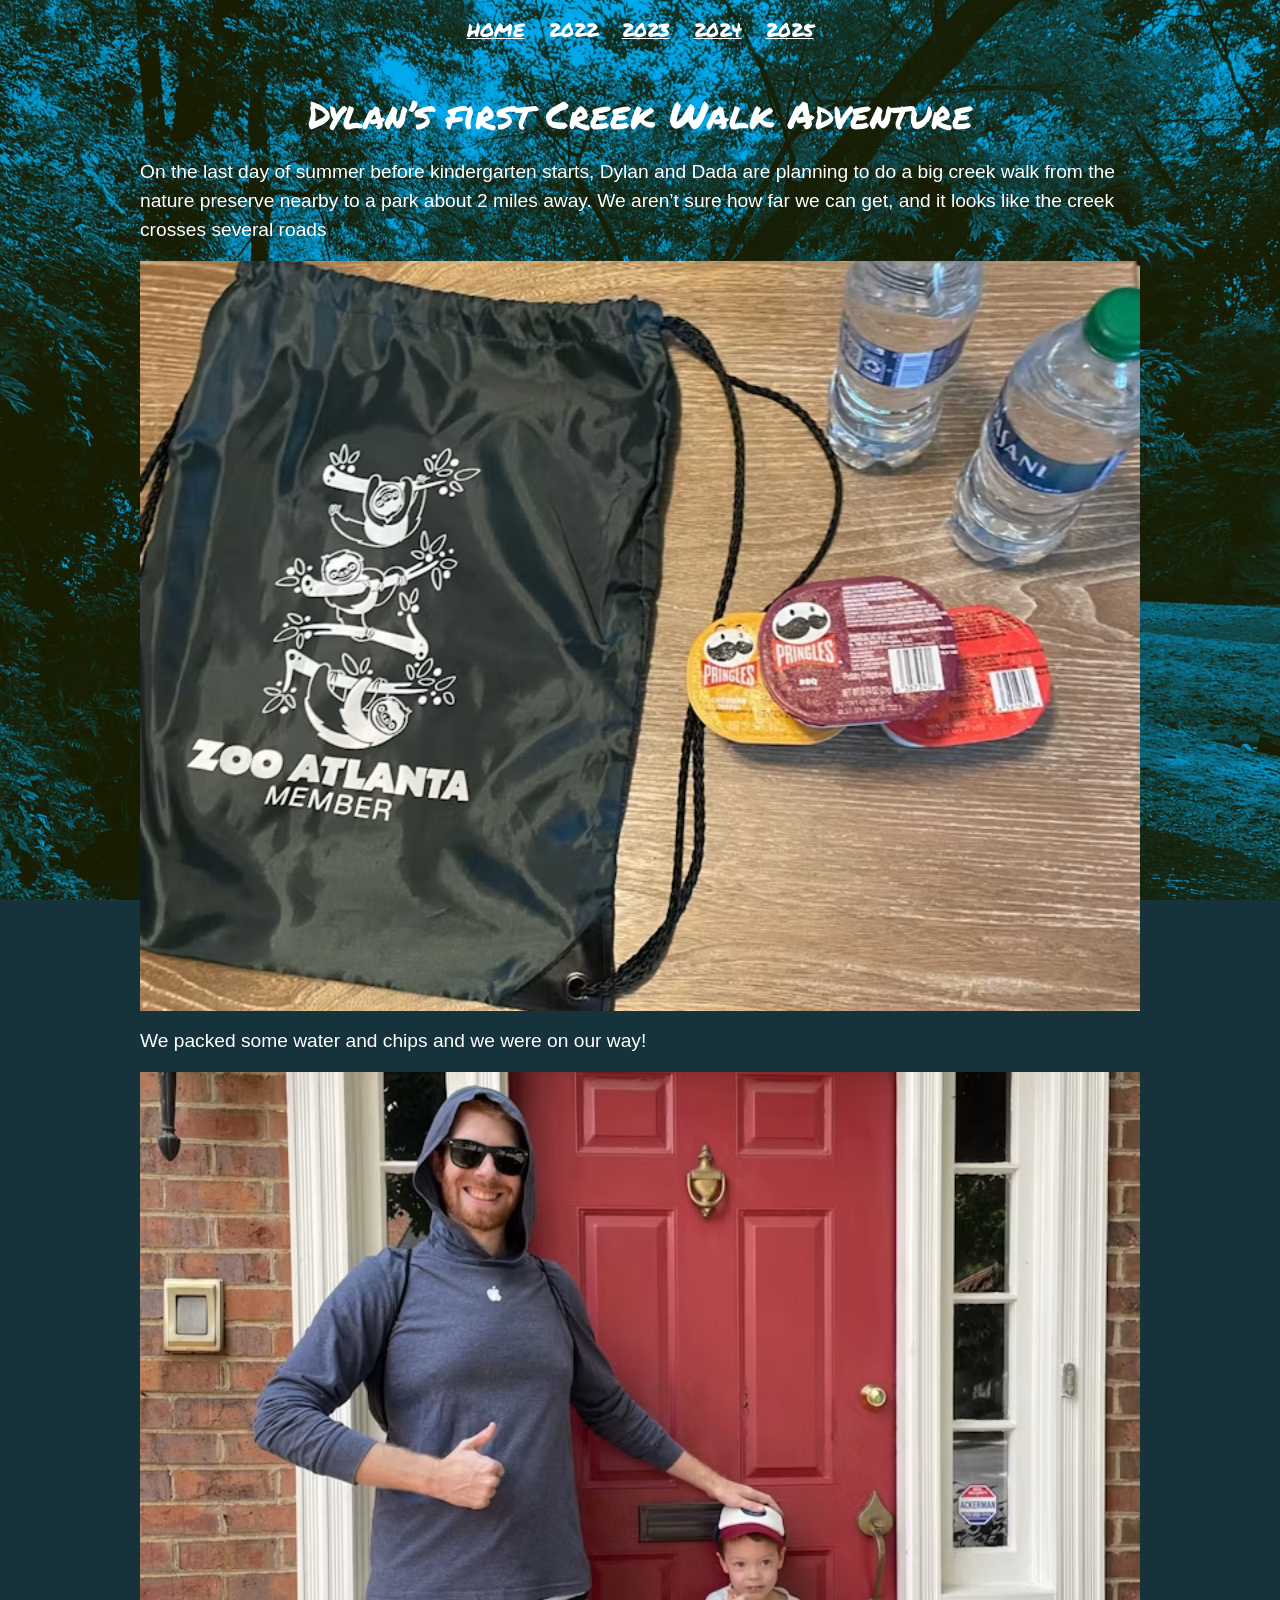
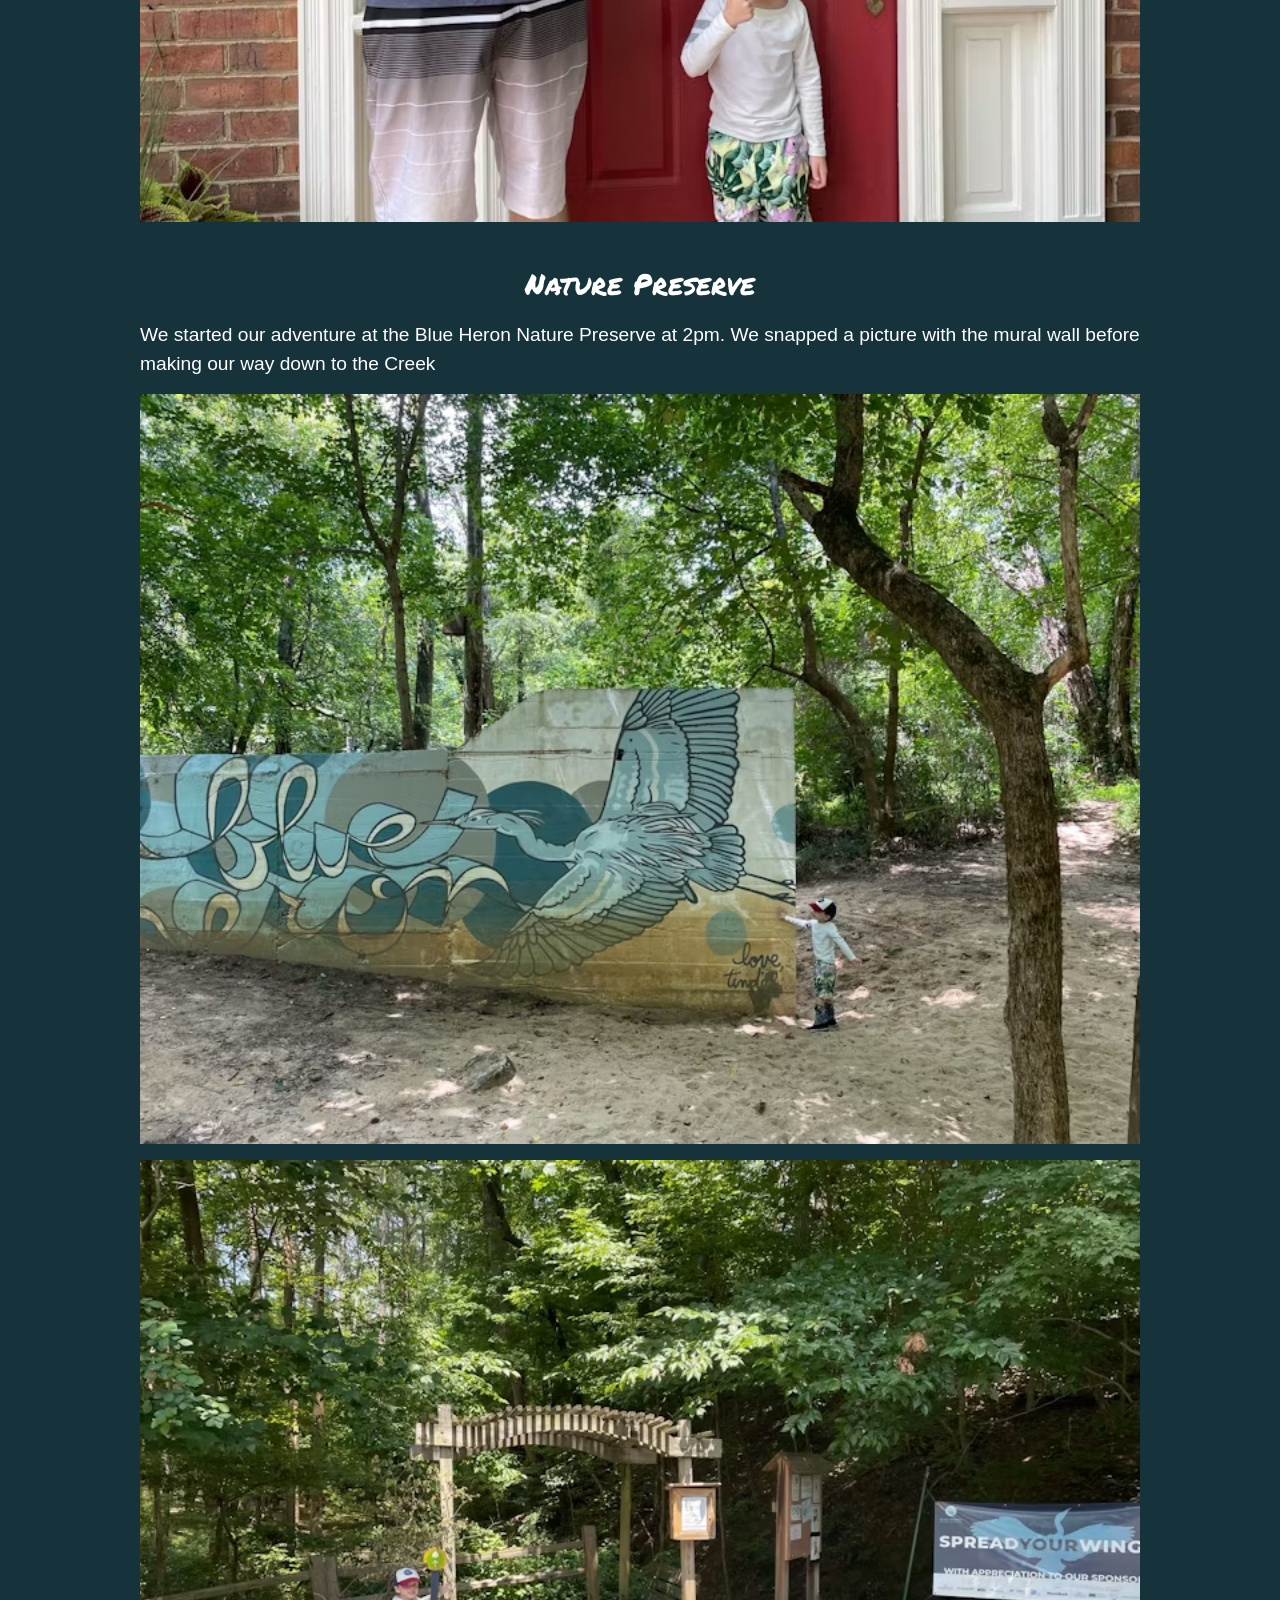
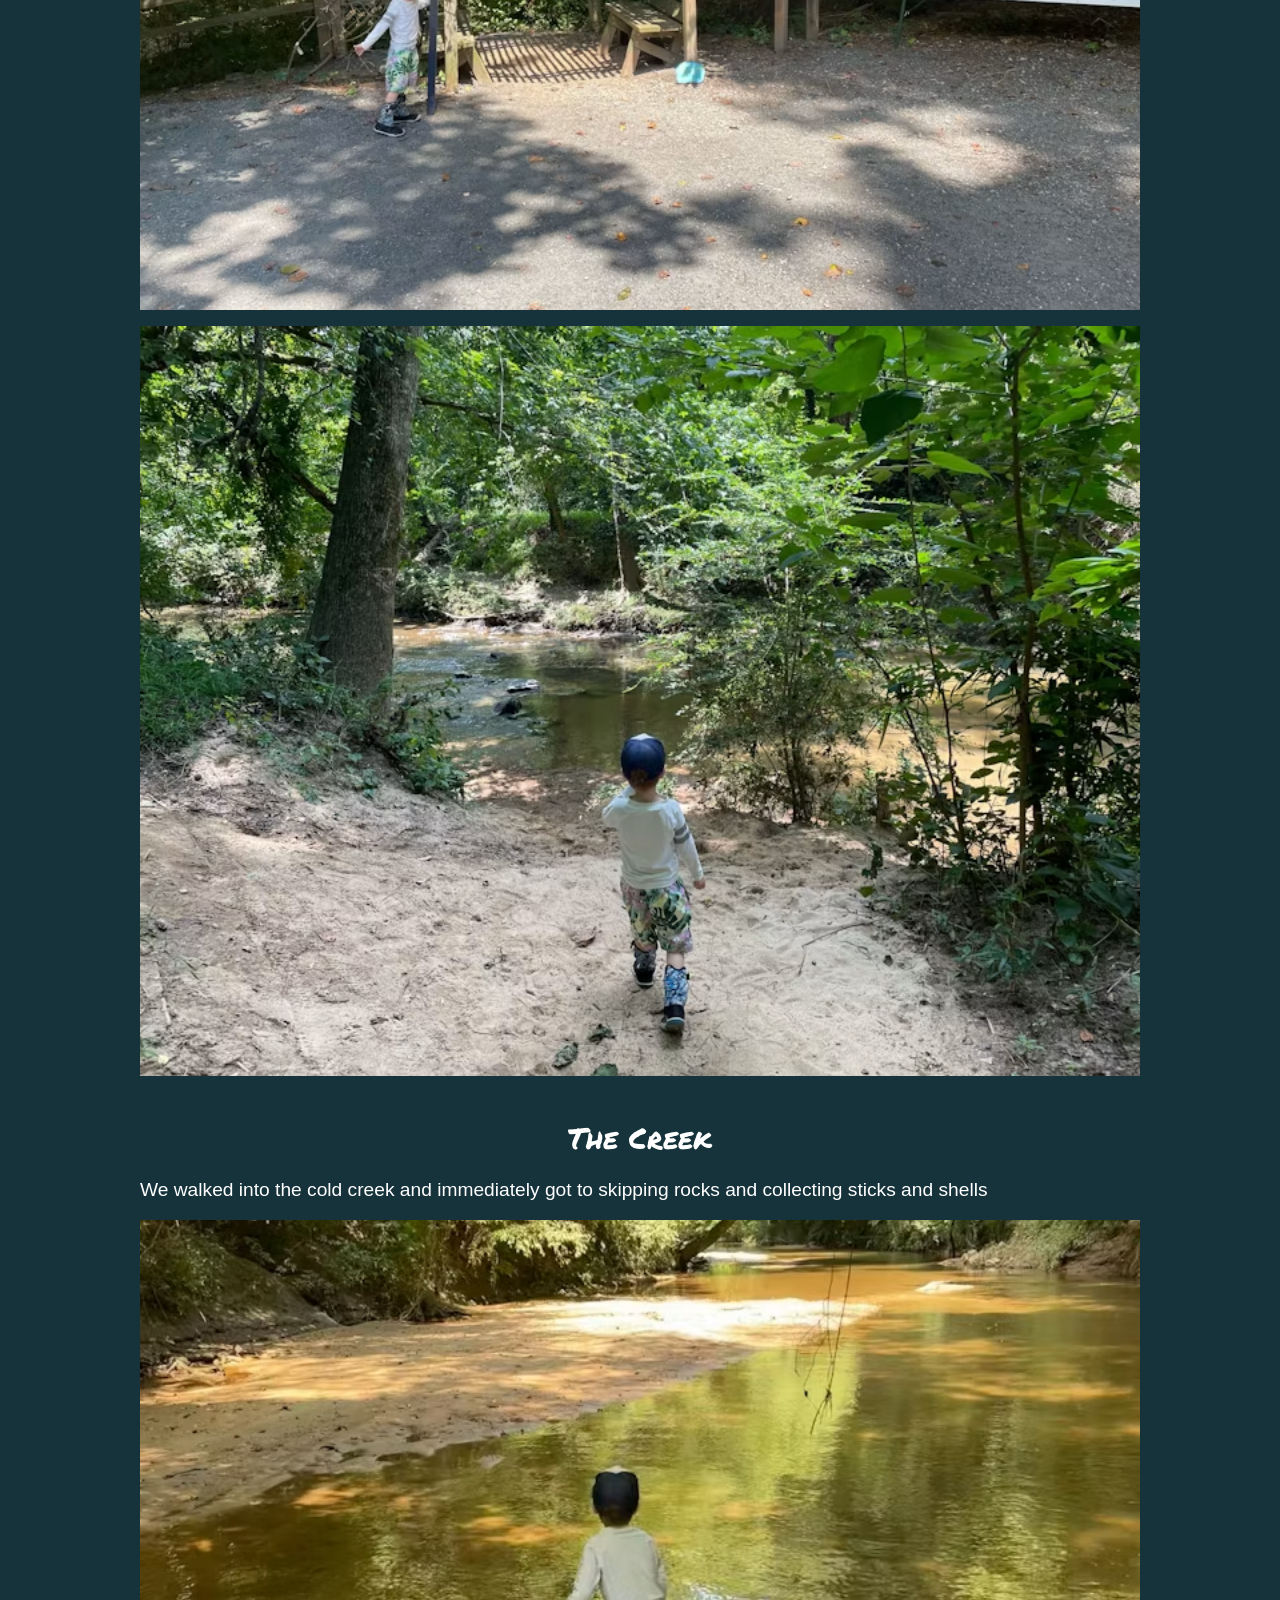
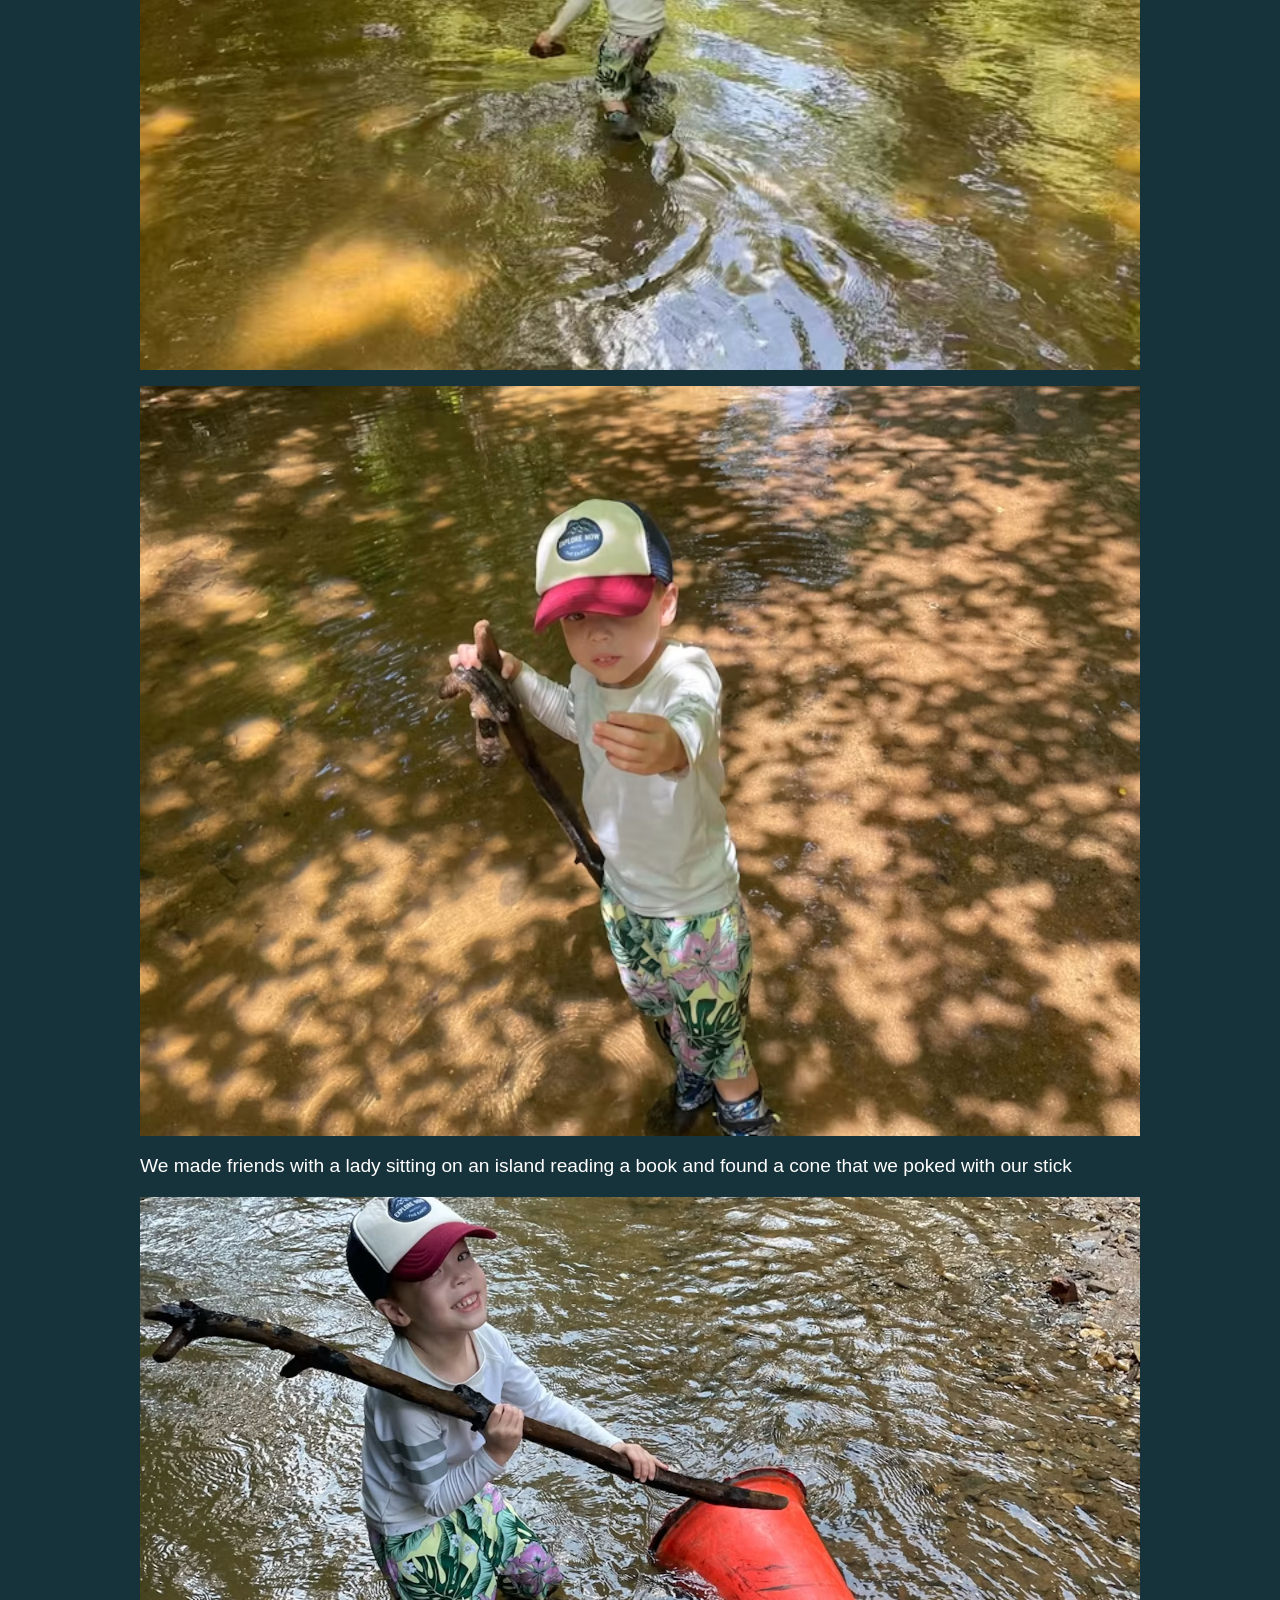
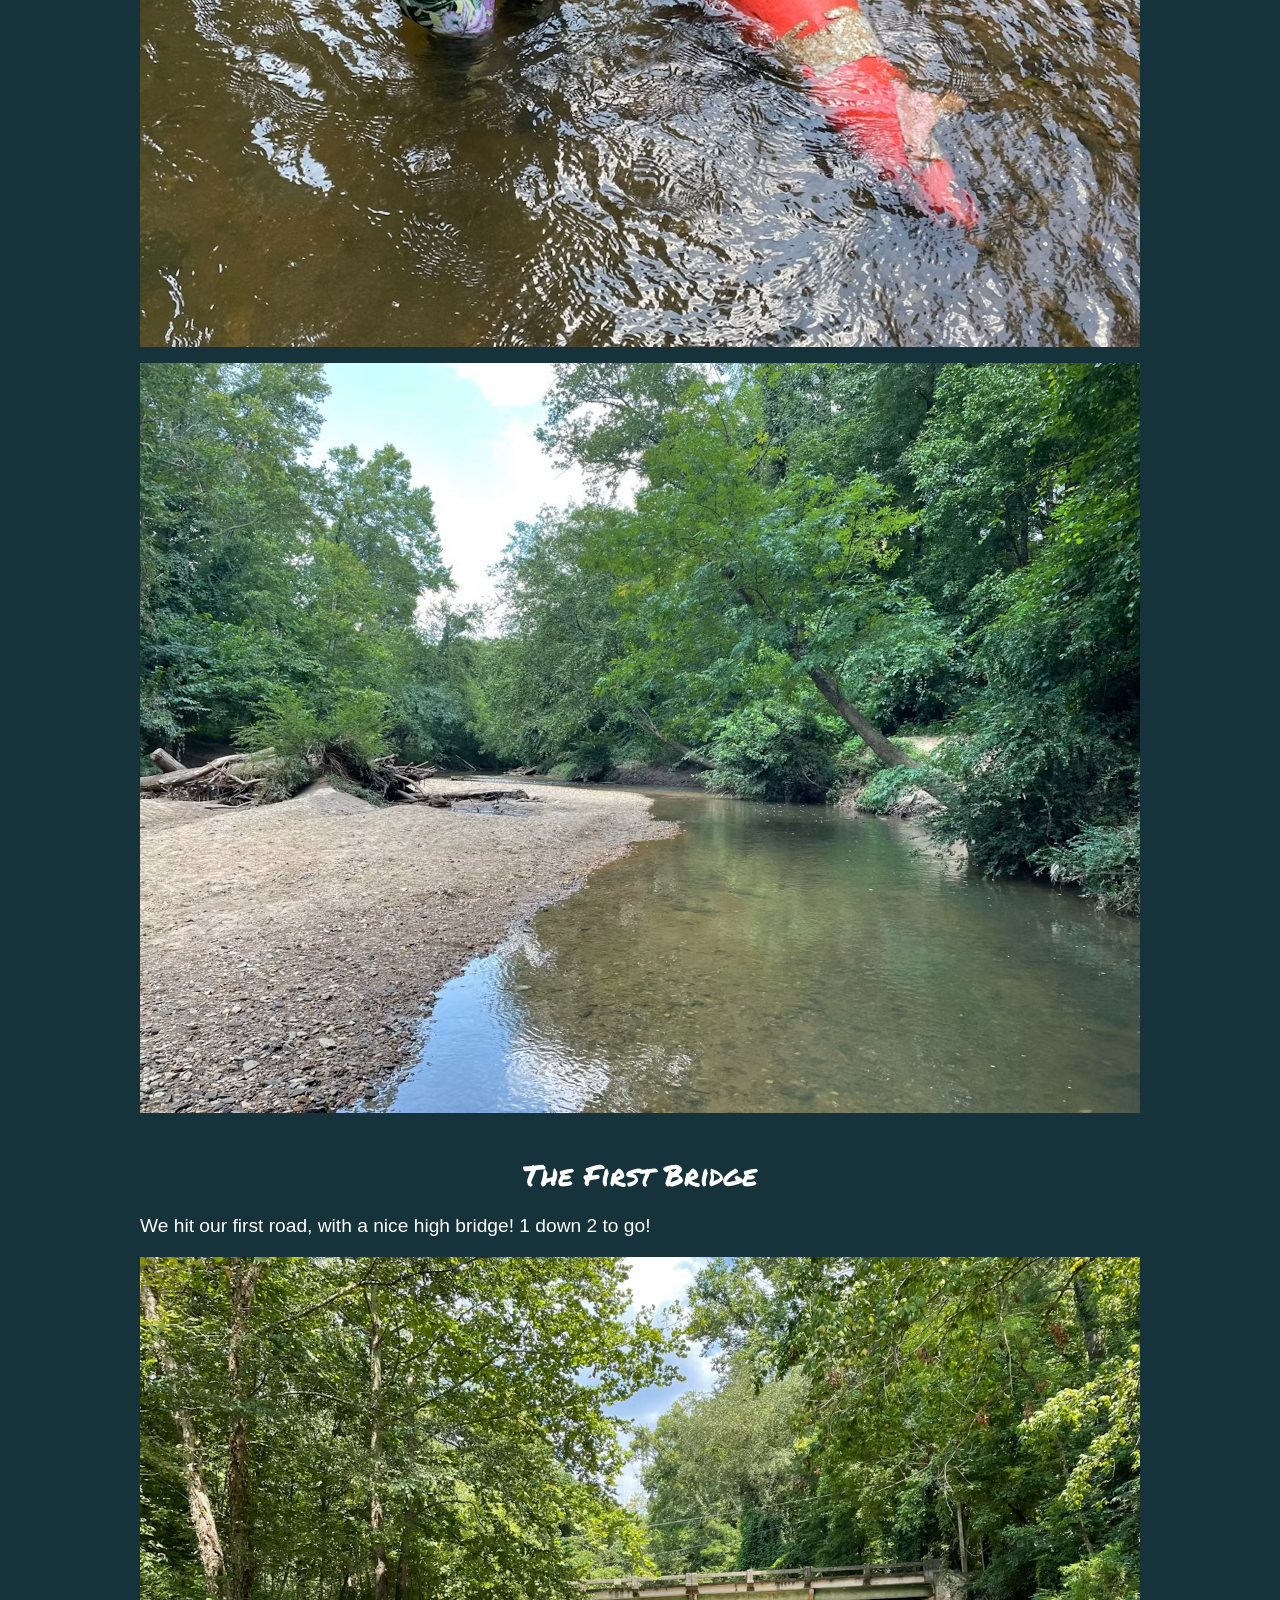
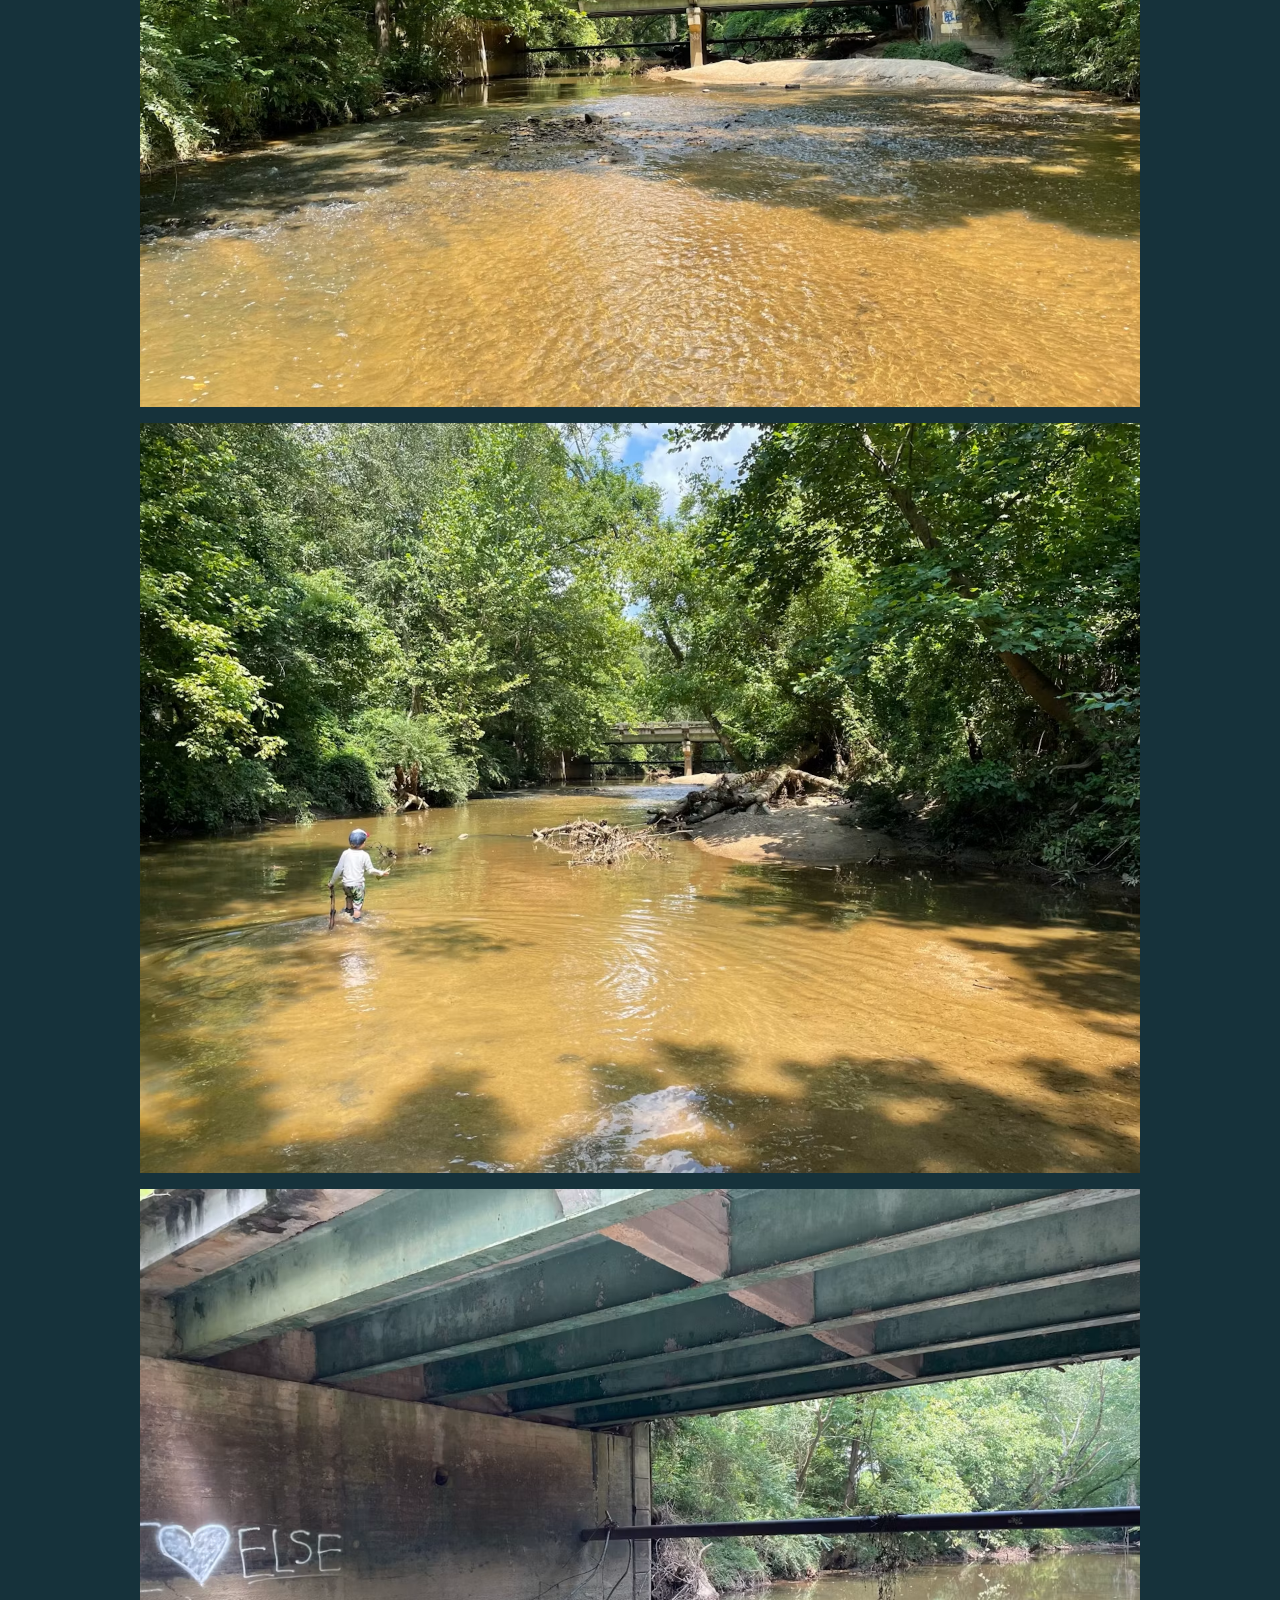
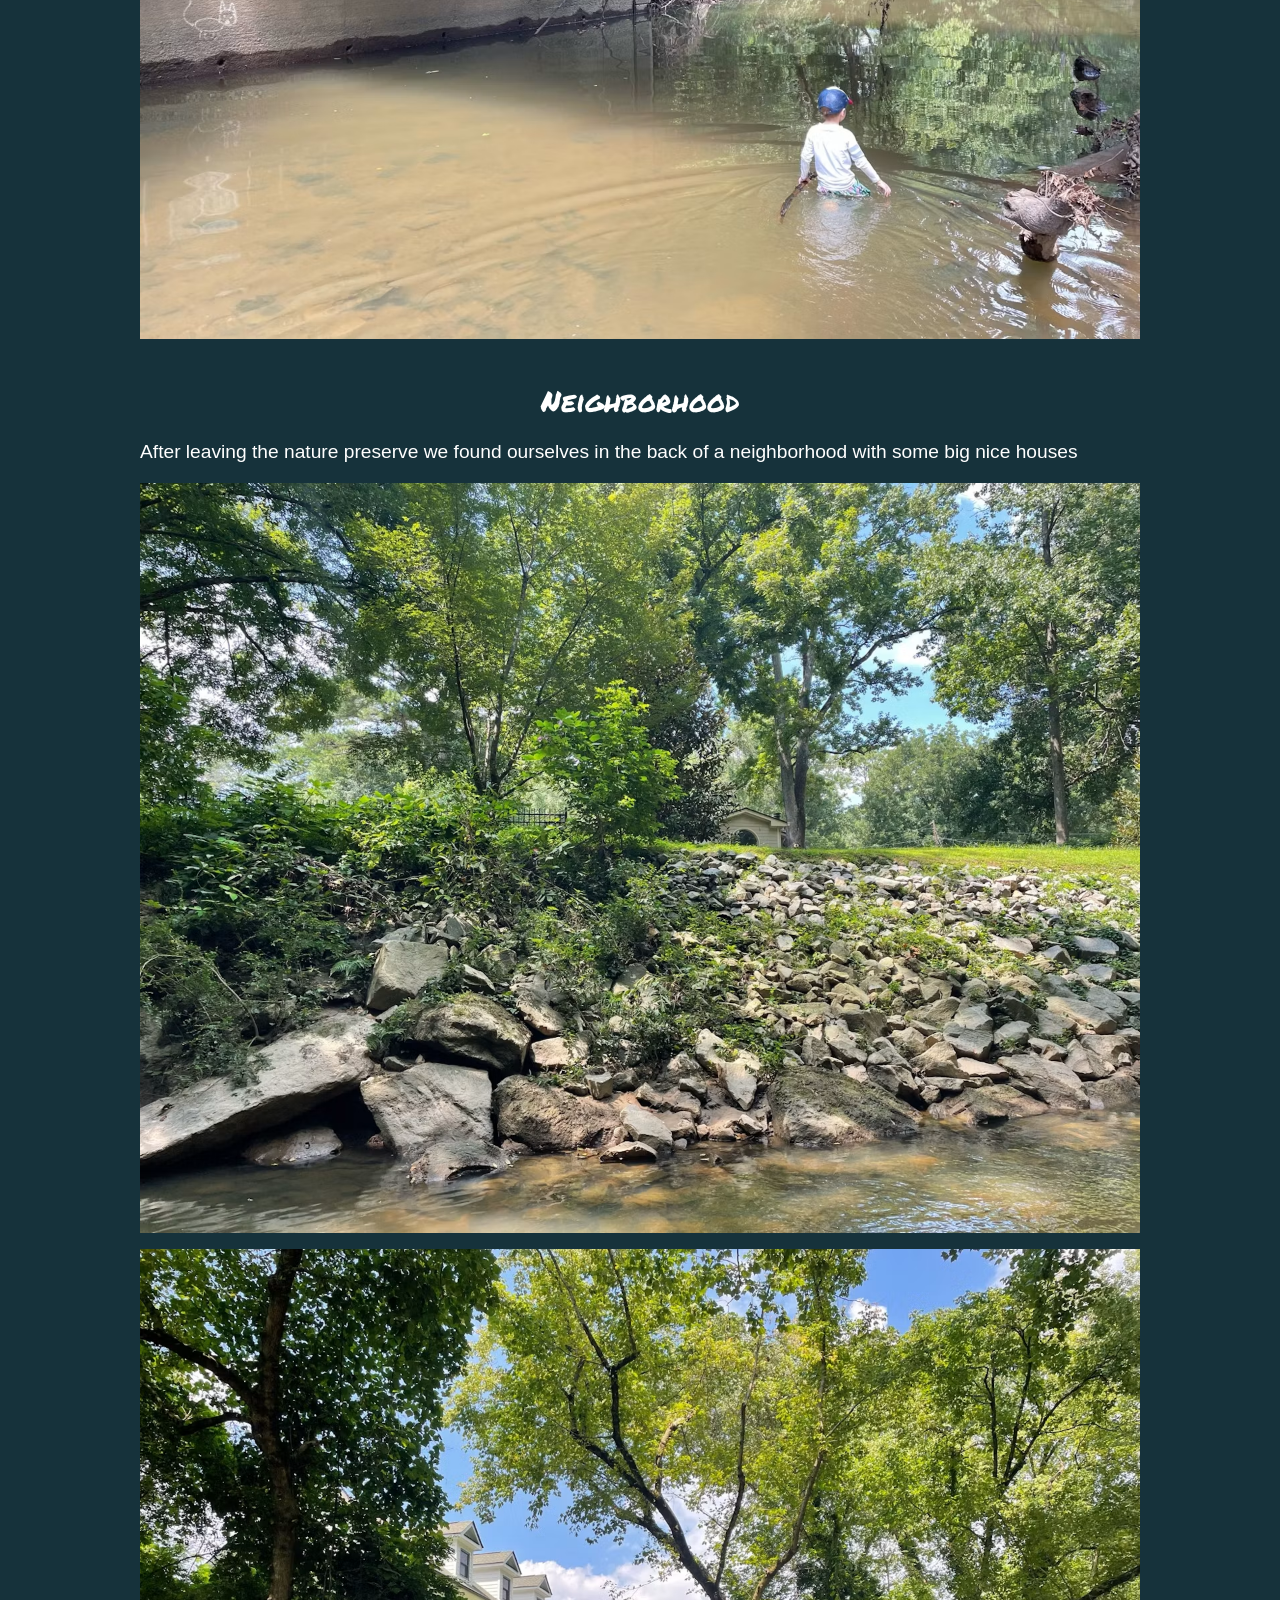
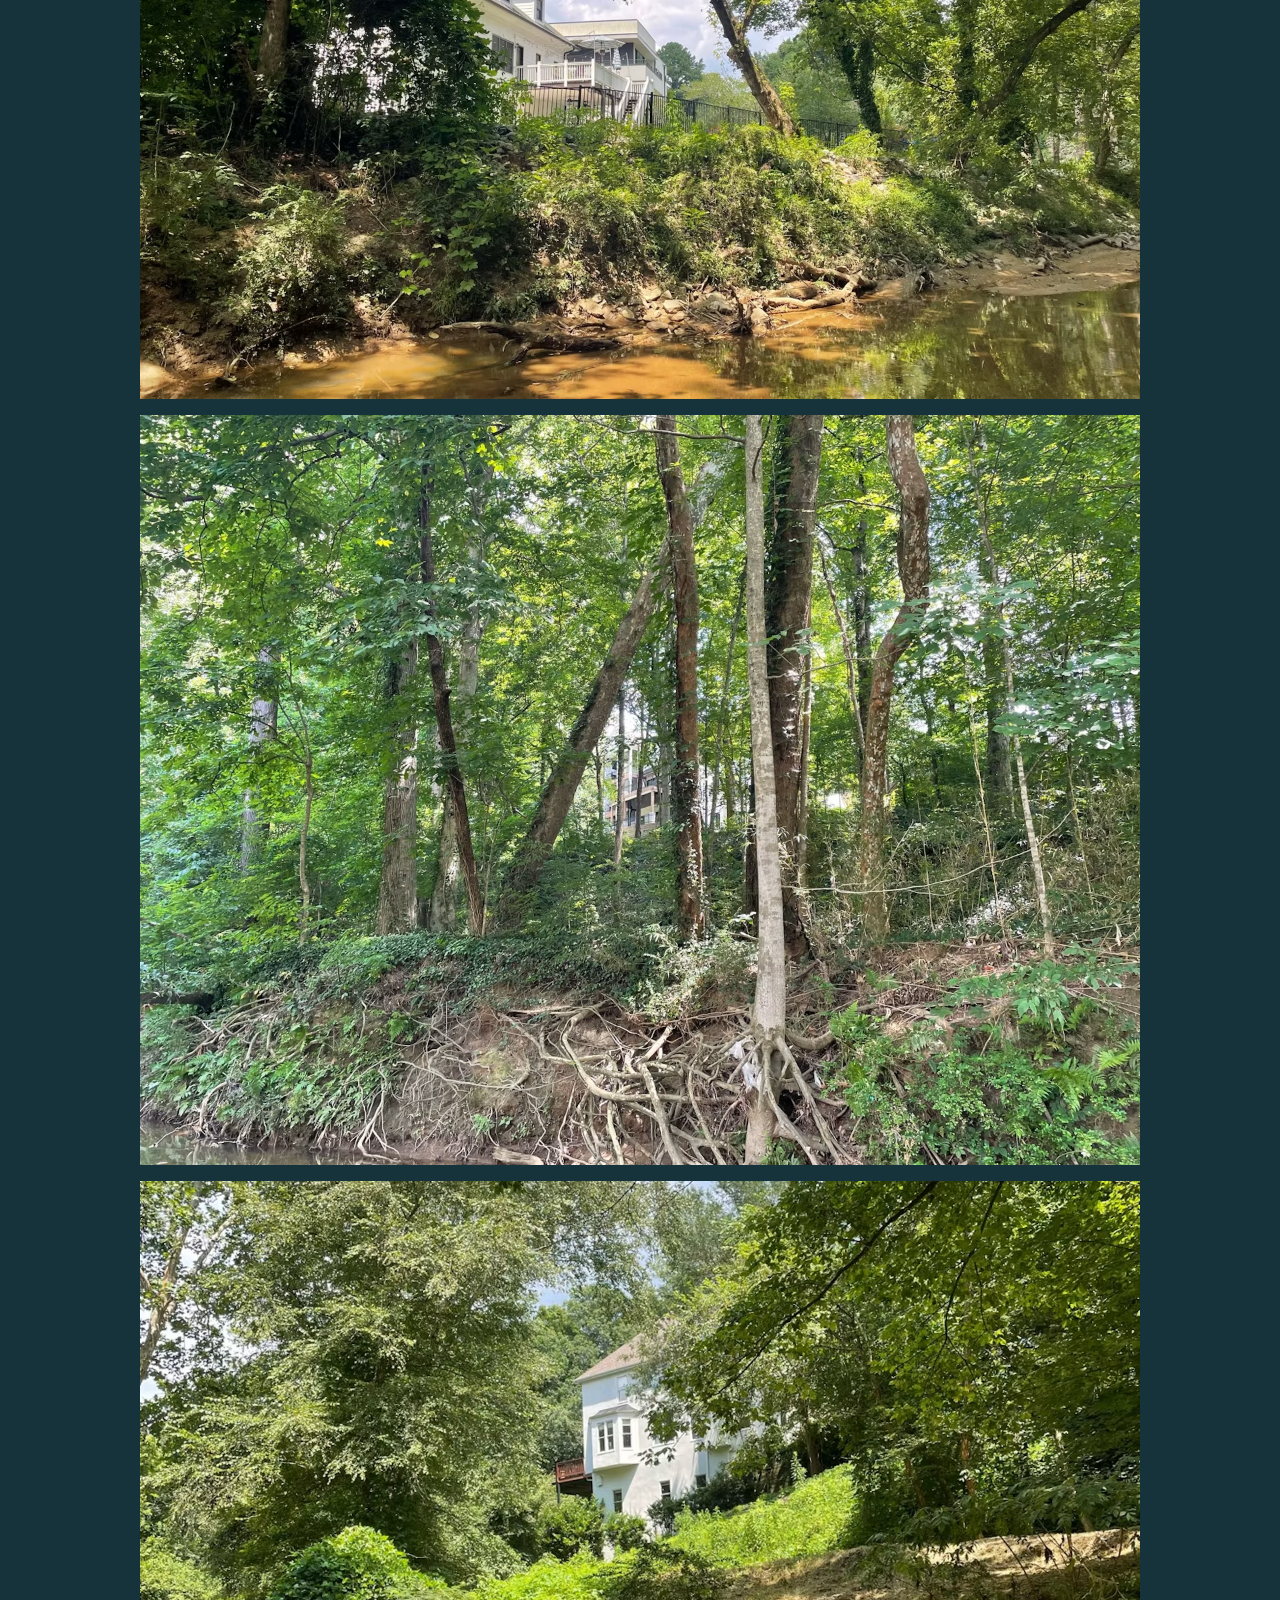
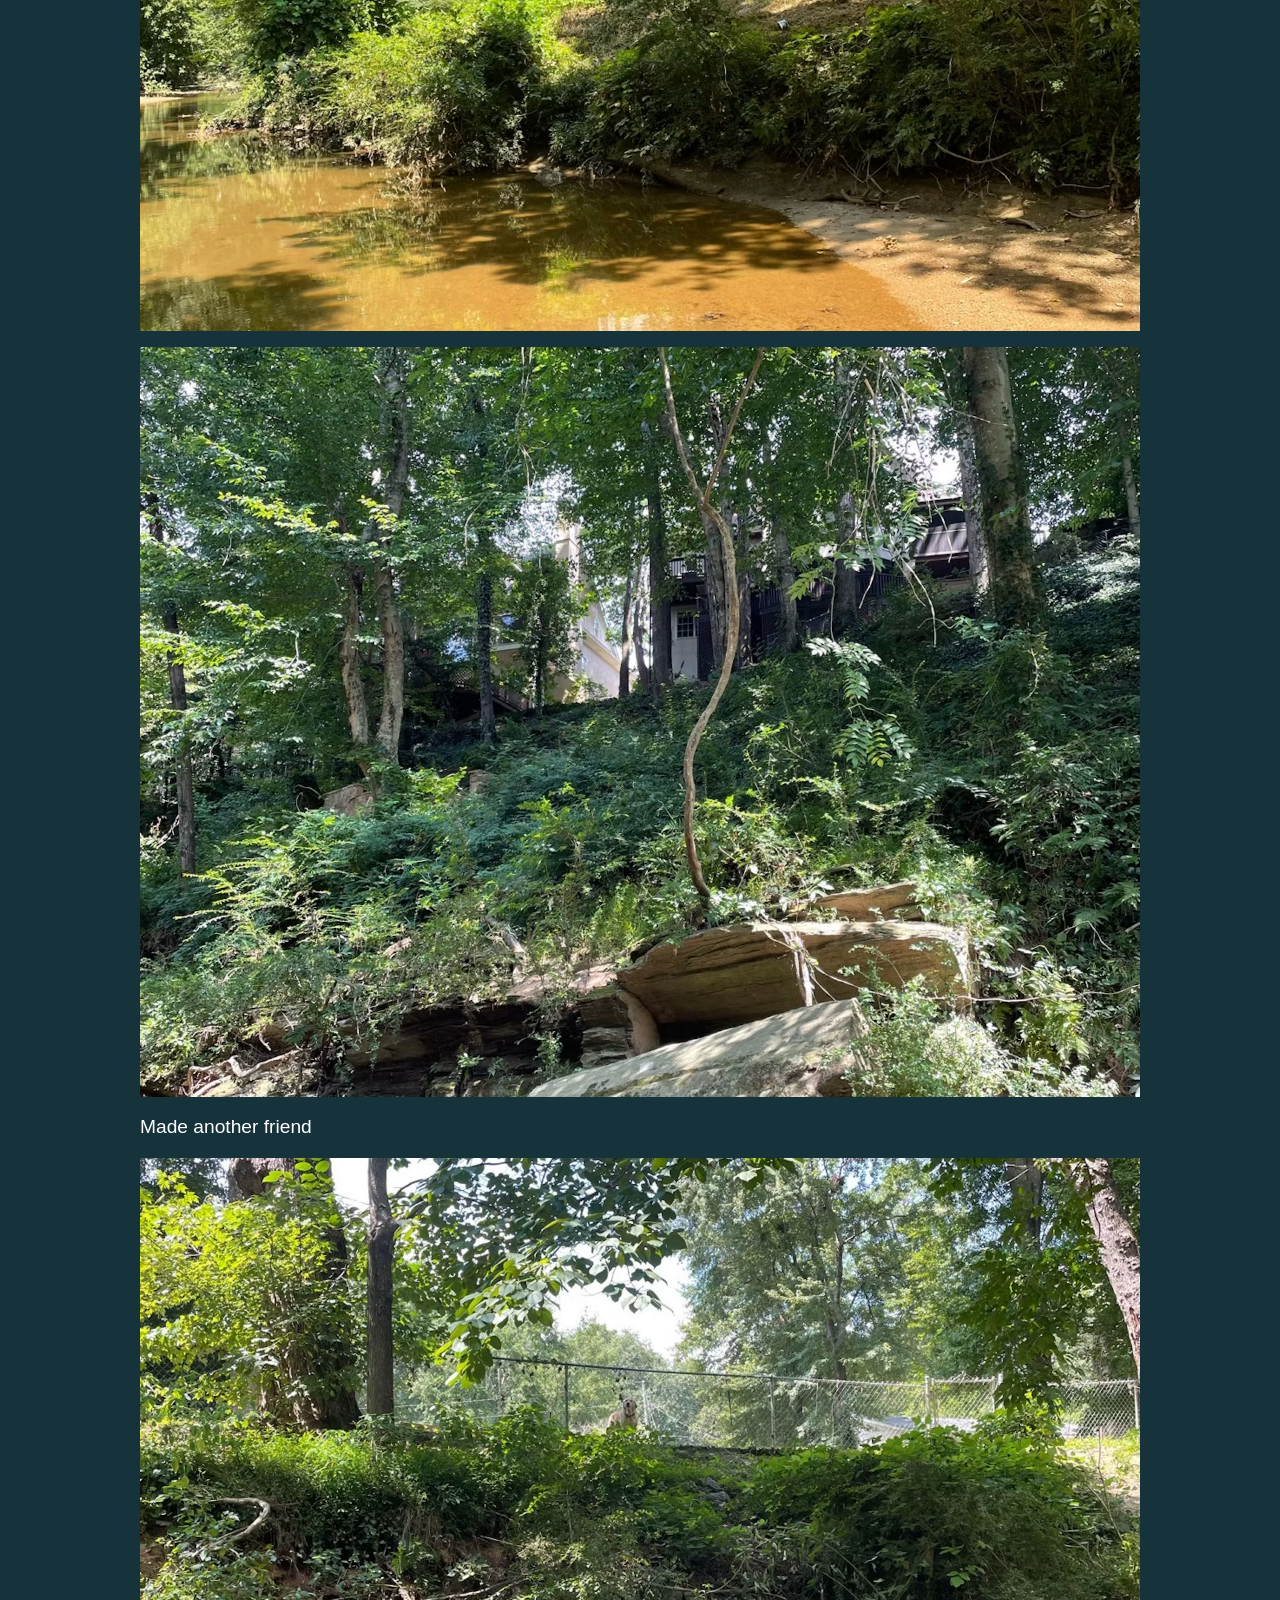
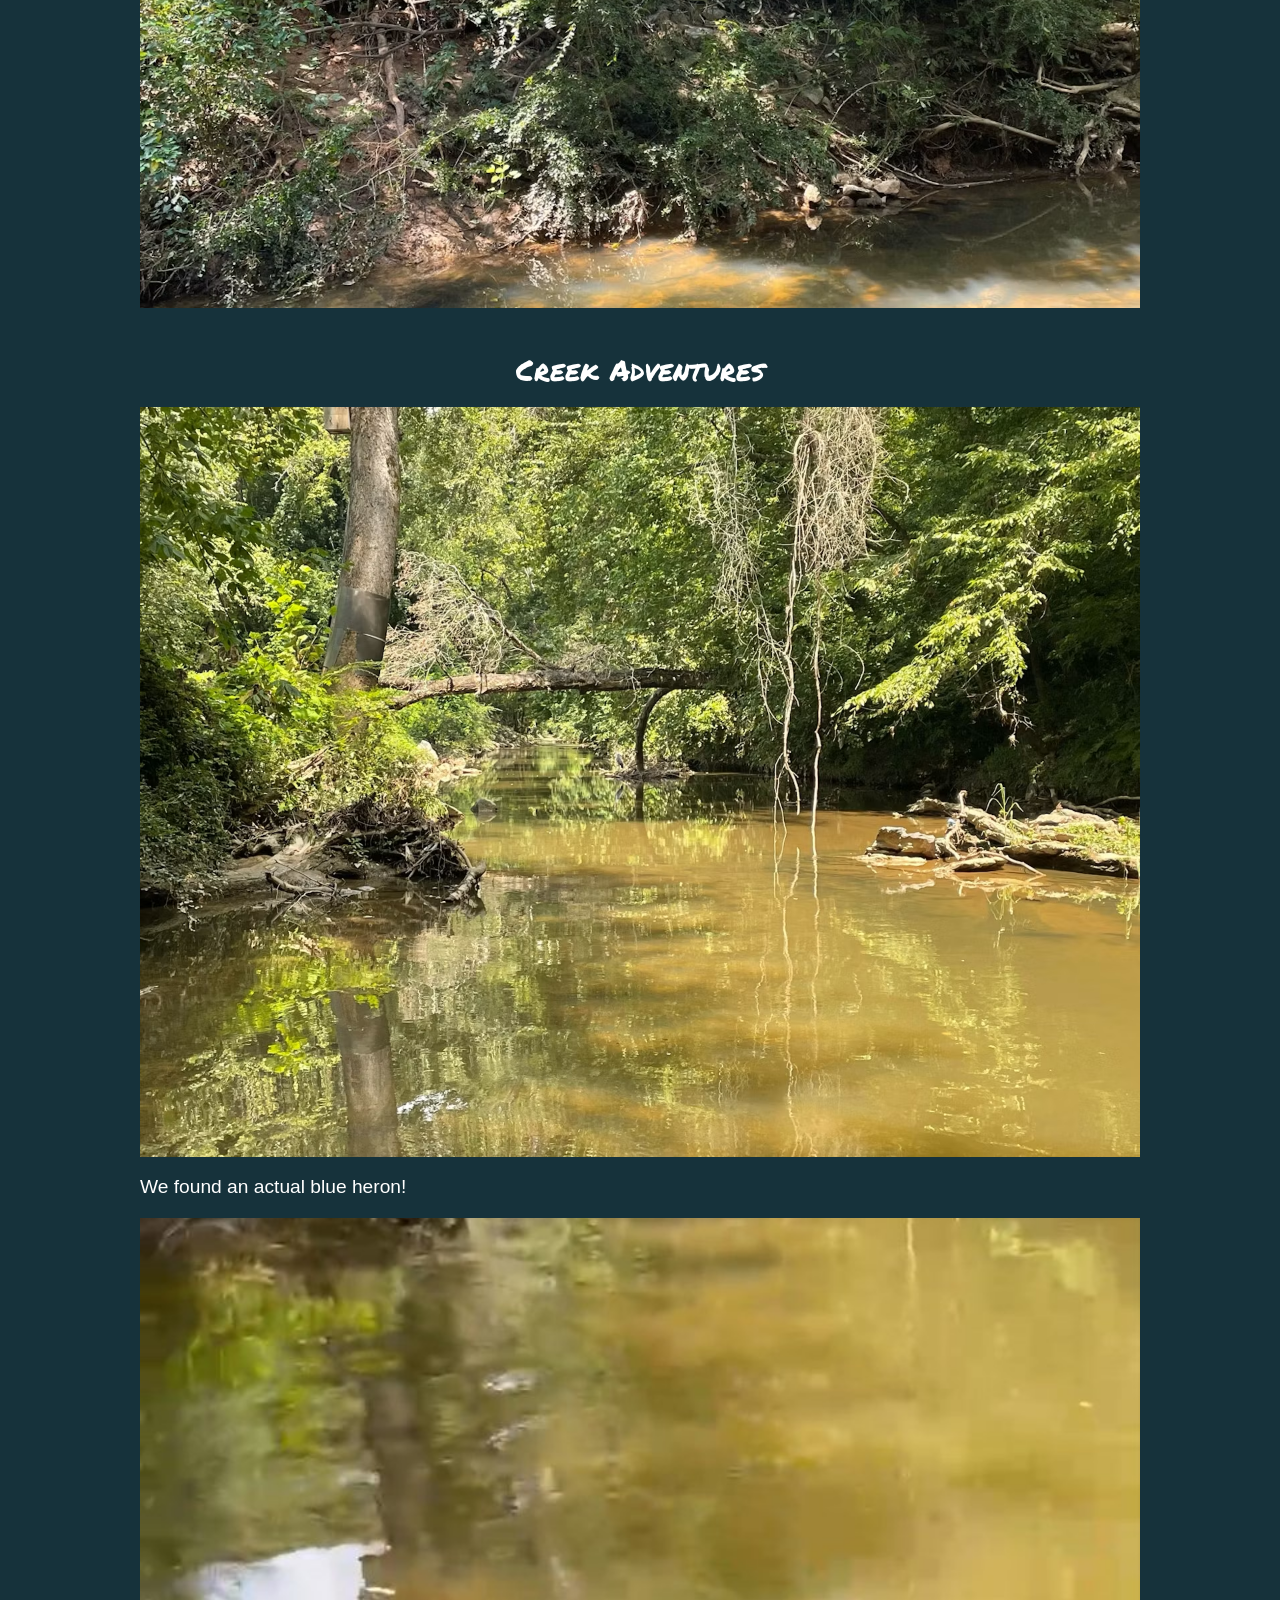
==== commit 156283fa: "Update image names, add alt text" ====
--- a/2022.html
+++ b/2022.html
@@ -19,95 +19,95 @@
 
     <h1 id="intro">Dylan’s first Creek Walk Adventure</h1>
     <p>On the last day of summer before kindergarten starts, Dylan and Dada are planning to do a big creek walk from the nature preserve nearby to a park about 2 miles away. We aren’t sure how far we can get, and it looks like the creek crosses several roads</p>
-    <img src="assets/2022/last-day-summer-before-750.avif" srcset="assets/2022/last-day-summer-before-750.avif 750w, assets/2022/last-day-summer-before-1500.avif 1500w" sizes="(max-width: 1032px) calc(100vw - 32px), 1000px" loading="lazy" alt="" class="landscape">
+    <img src="assets/2022/walk-supplies-750.avif" srcset="assets/2022/walk-supplies-750.avif 750w, assets/2022/walk-supplies-1500.avif 1500w" sizes="(max-width: 1032px) calc(100vw - 32px), 1000px" loading="lazy" alt="Zoo Atlanta drawstring bag, two water bottles, and Pringles snack cups on the table" class="landscape">
     <p>We packed some water and chips and we were on our way!</p>
-    <img src="assets/2022/packed-water-chips-way-750.avif" srcset="assets/2022/packed-water-chips-way-750.avif 750w, assets/2022/packed-water-chips-way-1500.avif 1500w" sizes="(max-width: 1032px) calc(100vw - 32px), 1000px" loading="lazy" alt="" class="landscape">
+    <img src="assets/2022/front-door-sendoff-750.avif" srcset="assets/2022/front-door-sendoff-750.avif 750w, assets/2022/front-door-sendoff-1500.avif 1500w" sizes="(max-width: 1032px) calc(100vw - 32px), 1000px" loading="lazy" alt="Dada and Dylan giving a thumbs up at the front door, ready to head out" class="landscape">
     <h2 id="nature-preserve">Nature Preserve</h2>
     <p>We started our adventure at the Blue Heron Nature Preserve at 2pm. We snapped a picture with the mural wall before making our way down to the Creek</p>
-    <img src="assets/2022/started-adventure-blue-heron-750.avif" srcset="assets/2022/started-adventure-blue-heron-750.avif 750w, assets/2022/started-adventure-blue-heron-1500.avif 1500w" sizes="(max-width: 1032px) calc(100vw - 32px), 1000px" loading="lazy" alt="" class="landscape">
-    <img src="assets/2022/started-adventure-blue-heron-2-750.avif" srcset="assets/2022/started-adventure-blue-heron-2-750.avif 750w, assets/2022/started-adventure-blue-heron-2-1500.avif 1500w" sizes="(max-width: 1032px) calc(100vw - 32px), 1000px" loading="lazy" alt="" class="landscape">
-    <img src="assets/2022/started-adventure-blue-heron-3-750.avif" srcset="assets/2022/started-adventure-blue-heron-3-750.avif 750w, assets/2022/started-adventure-blue-heron-3-1500.avif 1500w" sizes="(max-width: 1032px) calc(100vw - 32px), 1000px" loading="lazy" alt="" class="landscape">
+    <img src="assets/2022/blue-heron-mural-750.avif" srcset="assets/2022/blue-heron-mural-750.avif 750w, assets/2022/blue-heron-mural-1500.avif 1500w" sizes="(max-width: 1032px) calc(100vw - 32px), 1000px" loading="lazy" alt="Dylan reaching up to a painted blue heron mural wall in the woods" class="landscape">
+    <img src="assets/2022/preserve-entrance-750.avif" srcset="assets/2022/preserve-entrance-750.avif 750w, assets/2022/preserve-entrance-1500.avif 1500w" sizes="(max-width: 1032px) calc(100vw - 32px), 1000px" loading="lazy" alt="Dylan at the wooden entrance gate of the nature preserve" class="landscape">
+    <img src="assets/2022/path-down-to-creek-750.avif" srcset="assets/2022/path-down-to-creek-750.avif 750w, assets/2022/path-down-to-creek-1500.avif 1500w" sizes="(max-width: 1032px) calc(100vw - 32px), 1000px" loading="lazy" alt="Dylan walking down the sandy path toward the creek" class="landscape">
     <h2 id="the-creek">The Creek</h2>
     <p>We walked into the cold creek and immediately got to skipping rocks and collecting sticks and shells</p>
-    <img src="assets/2022/walked-cold-creek-750.avif" srcset="assets/2022/walked-cold-creek-750.avif 750w, assets/2022/walked-cold-creek-1500.avif 1500w" sizes="(max-width: 1032px) calc(100vw - 32px), 1000px" loading="lazy" alt="" class="landscape">
-    <img src="assets/2022/walked-cold-creek-2-750.avif" srcset="assets/2022/walked-cold-creek-2-750.avif 750w, assets/2022/walked-cold-creek-2-1500.avif 1500w" sizes="(max-width: 1032px) calc(100vw - 32px), 1000px" loading="lazy" alt="" class="landscape">
+    <img src="assets/2022/walked-cold-creek-750.avif" srcset="assets/2022/walked-cold-creek-750.avif 750w, assets/2022/walked-cold-creek-1500.avif 1500w" sizes="(max-width: 1032px) calc(100vw - 32px), 1000px" loading="lazy" alt="Dylan wading into the shallow creek" class="landscape">
+    <img src="assets/2022/walked-cold-creek-2-750.avif" srcset="assets/2022/walked-cold-creek-2-750.avif 750w, assets/2022/walked-cold-creek-2-1500.avif 1500w" sizes="(max-width: 1032px) calc(100vw - 32px), 1000px" loading="lazy" alt="Dylan standing in the creek holding a big stick" class="landscape">
     <p>We made friends with a lady sitting on an island reading a book and found a cone that we poked with our stick</p>
-    <img src="assets/2022/friends-lady-sitting-island-750.avif" srcset="assets/2022/friends-lady-sitting-island-750.avif 750w, assets/2022/friends-lady-sitting-island-1500.avif 1500w" sizes="(max-width: 1032px) calc(100vw - 32px), 1000px" loading="lazy" alt="" class="landscape">
-    <img src="assets/2022/friends-lady-sitting-island-2-750.avif" srcset="assets/2022/friends-lady-sitting-island-2-750.avif 750w, assets/2022/friends-lady-sitting-island-2-1500.avif 1500w" sizes="(max-width: 1032px) calc(100vw - 32px), 1000px" loading="lazy" alt="" class="landscape">
+    <img src="assets/2022/poking-cone-750.avif" srcset="assets/2022/poking-cone-750.avif 750w, assets/2022/poking-cone-1500.avif 1500w" sizes="(max-width: 1032px) calc(100vw - 32px), 1000px" loading="lazy" alt="Dylan kneeling in the water, poking a sunken orange traffic cone with a stick" class="landscape">
+    <img src="assets/2022/creek-bend-750.avif" srcset="assets/2022/creek-bend-750.avif 750w, assets/2022/creek-bend-1500.avif 1500w" sizes="(max-width: 1032px) calc(100vw - 32px), 1000px" loading="lazy" alt="A wide sandy bend in the creek lined with trees" class="landscape">
     <h2 id="first-bridge">The First Bridge</h2>
     <p>We hit our first road, with a nice high bridge! 1 down 2 to go!</p>
-    <img src="assets/2022/hit-first-road-nice-750.avif" srcset="assets/2022/hit-first-road-nice-750.avif 750w, assets/2022/hit-first-road-nice-1500.avif 1500w" sizes="(max-width: 1032px) calc(100vw - 32px), 1000px" loading="lazy" alt="" class="landscape">
-    <img src="assets/2022/hit-first-road-nice-2-750.avif" srcset="assets/2022/hit-first-road-nice-2-750.avif 750w, assets/2022/hit-first-road-nice-2-1500.avif 1500w" sizes="(max-width: 1032px) calc(100vw - 32px), 1000px" loading="lazy" alt="" class="landscape">
-    <img src="assets/2022/hit-first-road-nice-3-750.avif" srcset="assets/2022/hit-first-road-nice-3-750.avif 750w, assets/2022/hit-first-road-nice-3-1500.avif 1500w" sizes="(max-width: 1032px) calc(100vw - 32px), 1000px" loading="lazy" alt="" class="landscape">
+    <img src="assets/2022/first-bridge-ahead-750.avif" srcset="assets/2022/first-bridge-ahead-750.avif 750w, assets/2022/first-bridge-ahead-1500.avif 1500w" sizes="(max-width: 1032px) calc(100vw - 32px), 1000px" loading="lazy" alt="A road bridge crossing the creek up ahead" class="landscape">
+    <img src="assets/2022/wading-to-first-bridge-750.avif" srcset="assets/2022/wading-to-first-bridge-750.avif 750w, assets/2022/wading-to-first-bridge-1500.avif 1500w" sizes="(max-width: 1032px) calc(100vw - 32px), 1000px" loading="lazy" alt="Dylan wading up the shallow creek toward the bridge" class="landscape">
+    <img src="assets/2022/under-first-bridge-750.avif" srcset="assets/2022/under-first-bridge-750.avif 750w, assets/2022/under-first-bridge-1500.avif 1500w" sizes="(max-width: 1032px) calc(100vw - 32px), 1000px" loading="lazy" alt="Dylan wading in deeper water under the first bridge&#x27;s steel girders" class="landscape">
     <h2 id="neighborhood">Neighborhood</h2>
     <p>After leaving the nature preserve we found ourselves in the back of a neighborhood with some big nice houses</p>
-    <img src="assets/2022/after-leaving-nature-750.avif" srcset="assets/2022/after-leaving-nature-750.avif 750w, assets/2022/after-leaving-nature-1500.avif 1500w" sizes="(max-width: 1032px) calc(100vw - 32px), 1000px" loading="lazy" alt="" class="landscape">
-    <img src="assets/2022/after-leaving-nature-2-750.avif" srcset="assets/2022/after-leaving-nature-2-750.avif 750w, assets/2022/after-leaving-nature-2-1500.avif 1500w" sizes="(max-width: 1032px) calc(100vw - 32px), 1000px" loading="lazy" alt="" class="landscape">
-    <img src="assets/2022/after-leaving-nature-3-750.avif" srcset="assets/2022/after-leaving-nature-3-750.avif 750w, assets/2022/after-leaving-nature-3-1500.avif 1500w" sizes="(max-width: 1032px) calc(100vw - 32px), 1000px" loading="lazy" alt="" class="landscape">
-    <img src="assets/2022/after-leaving-nature-4-750.avif" srcset="assets/2022/after-leaving-nature-4-750.avif 750w, assets/2022/after-leaving-nature-4-1500.avif 1500w" sizes="(max-width: 1032px) calc(100vw - 32px), 1000px" loading="lazy" alt="" class="landscape">
-    <img src="assets/2022/after-leaving-nature-5-750.avif" srcset="assets/2022/after-leaving-nature-5-750.avif 750w, assets/2022/after-leaving-nature-5-1500.avif 1500w" sizes="(max-width: 1032px) calc(100vw - 32px), 1000px" loading="lazy" alt="" class="landscape">
+    <img src="assets/2022/rocky-bank-750.avif" srcset="assets/2022/rocky-bank-750.avif 750w, assets/2022/rocky-bank-1500.avif 1500w" sizes="(max-width: 1032px) calc(100vw - 32px), 1000px" loading="lazy" alt="A rocky bank stacked along the edge of the creek" class="landscape">
+    <img src="assets/2022/neighborhood-house-750.avif" srcset="assets/2022/neighborhood-house-750.avif 750w, assets/2022/neighborhood-house-1500.avif 1500w" sizes="(max-width: 1032px) calc(100vw - 32px), 1000px" loading="lazy" alt="A big white house overlooking the creek" class="landscape">
+    <img src="assets/2022/creekside-woods-750.avif" srcset="assets/2022/creekside-woods-750.avif 750w, assets/2022/creekside-woods-1500.avif 1500w" sizes="(max-width: 1032px) calc(100vw - 32px), 1000px" loading="lazy" alt="Dense woods and tangled roots along the creek bank" class="landscape">
+    <img src="assets/2022/neighborhood-house-2-750.avif" srcset="assets/2022/neighborhood-house-2-750.avif 750w, assets/2022/neighborhood-house-2-1500.avif 1500w" sizes="(max-width: 1032px) calc(100vw - 32px), 1000px" loading="lazy" alt="Another white house up the bank from the creek" class="landscape">
+    <img src="assets/2022/ferny-hillside-750.avif" srcset="assets/2022/ferny-hillside-750.avif 750w, assets/2022/ferny-hillside-1500.avif 1500w" sizes="(max-width: 1032px) calc(100vw - 32px), 1000px" loading="lazy" alt="A fern-covered hillside with big fallen logs along the bank" class="landscape">
     <p>Made another friend</p>
-    <img src="assets/2022/another-friend-750.avif" srcset="assets/2022/another-friend-750.avif 750w, assets/2022/another-friend-1500.avif 1500w" sizes="(max-width: 1032px) calc(100vw - 32px), 1000px" loading="lazy" alt="" class="landscape">
+    <img src="assets/2022/another-friend-750.avif" srcset="assets/2022/another-friend-750.avif 750w, assets/2022/another-friend-1500.avif 1500w" sizes="(max-width: 1032px) calc(100vw - 32px), 1000px" loading="lazy" alt="A dog watching us through a backyard fence at the top of the bank" class="landscape">
     <h2 id="creek-adventures">Creek Adventures</h2>
-    <img src="assets/2022/creek-adventures-750.avif" srcset="assets/2022/creek-adventures-750.avif 750w, assets/2022/creek-adventures-1500.avif 1500w" sizes="(max-width: 1032px) calc(100vw - 32px), 1000px" loading="lazy" alt="" class="landscape">
+    <img src="assets/2022/fallen-tree-crossing-750.avif" srcset="assets/2022/fallen-tree-crossing-750.avif 750w, assets/2022/fallen-tree-crossing-1500.avif 1500w" sizes="(max-width: 1032px) calc(100vw - 32px), 1000px" loading="lazy" alt="A fallen tree spanning the creek with vines hanging down" class="landscape">
     <p>We found an actual blue heron!</p>
     <video controls preload="none" playsinline poster="assets/2022/blue-heron-poster.jpg" width="750" height="642">
       <source src="assets/2022/blue-heron-video.mp4" type="video/mp4">
     </video>
     <p>Had to hold hands on slippery rocks and waded through the highest water we’ve seen</p>
-    <img src="assets/2022/hold-hands-slippery-rocks-750.avif" srcset="assets/2022/hold-hands-slippery-rocks-750.avif 750w, assets/2022/hold-hands-slippery-rocks-1500.avif 1500w" sizes="(max-width: 1032px) calc(100vw - 32px), 1000px" loading="lazy" alt="" class="landscape">
-    <img src="assets/2022/hold-hands-slippery-rocks-2-750.avif" srcset="assets/2022/hold-hands-slippery-rocks-2-750.avif 750w, assets/2022/hold-hands-slippery-rocks-2-1500.avif 1500w" sizes="(max-width: 1032px) calc(100vw - 32px), 1000px" loading="lazy" alt="" class="landscape">
+    <img src="assets/2022/hold-hands-slippery-rocks-750.avif" srcset="assets/2022/hold-hands-slippery-rocks-750.avif 750w, assets/2022/hold-hands-slippery-rocks-1500.avif 1500w" sizes="(max-width: 1032px) calc(100vw - 32px), 1000px" loading="lazy" alt="Dada holding Dylan&#x27;s hand as he wades chest-deep with his stick" class="landscape">
+    <img src="assets/2022/hold-hands-slippery-rocks-2-750.avif" srcset="assets/2022/hold-hands-slippery-rocks-2-750.avif 750w, assets/2022/hold-hands-slippery-rocks-2-1500.avif 1500w" sizes="(max-width: 1032px) calc(100vw - 32px), 1000px" loading="lazy" alt="Dylan wading through deep water down the tree-lined creek" class="landscape">
     <p>Climbed through some rapids</p>
-    <img src="assets/2022/climbed-through-rapids-750.avif" srcset="assets/2022/climbed-through-rapids-750.avif 750w, assets/2022/climbed-through-rapids-1500.avif 1500w" sizes="(max-width: 1032px) calc(100vw - 32px), 1000px" loading="lazy" alt="" class="landscape">
+    <img src="assets/2022/climbed-through-rapids-750.avif" srcset="assets/2022/climbed-through-rapids-750.avif 750w, assets/2022/climbed-through-rapids-1500.avif 1500w" sizes="(max-width: 1032px) calc(100vw - 32px), 1000px" loading="lazy" alt="Dylan standing on flat rocks with his stick beside the rapids" class="landscape">
     <p>Caught up with the blue heron again</p>
     <video controls preload="none" playsinline poster="assets/2022/blue-heron-again-poster.jpg" width="750" height="642">
       <source src="assets/2022/blue-heron-again-video.mp4" type="video/mp4">
     </video>
     <h2 id="second-bridge">Second Bridge</h2>
     <p>The second bridge has a lot of clearance too! But it was protected my slippery rapids and deep water. By holding hands we were able to work through it as a team. Dada starts having flip flop regrets, Dylan starts thinking Dada‘s floatie idea might have been a good one after all…</p>
-    <img src="assets/2022/second-bridge-lot-clearance-750.avif" srcset="assets/2022/second-bridge-lot-clearance-750.avif 750w, assets/2022/second-bridge-lot-clearance-1500.avif 1500w" sizes="(max-width: 1032px) calc(100vw - 32px), 1000px" loading="lazy" alt="" class="landscape">
-    <img src="assets/2022/second-bridge-lot-clearance-2-750.avif" srcset="assets/2022/second-bridge-lot-clearance-2-750.avif 750w, assets/2022/second-bridge-lot-clearance-2-1500.avif 1500w" sizes="(max-width: 1032px) calc(100vw - 32px), 1000px" loading="lazy" alt="" class="landscape">
-    <img src="assets/2022/second-bridge-lot-clearance-3-750.avif" srcset="assets/2022/second-bridge-lot-clearance-3-750.avif 750w, assets/2022/second-bridge-lot-clearance-3-1500.avif 1500w" sizes="(max-width: 1032px) calc(100vw - 32px), 1000px" loading="lazy" alt="" class="landscape">
-    <img src="assets/2022/second-bridge-lot-clearance-4-750.avif" srcset="assets/2022/second-bridge-lot-clearance-4-750.avif 750w, assets/2022/second-bridge-lot-clearance-4-1500.avif 1500w" sizes="(max-width: 1032px) calc(100vw - 32px), 1000px" loading="lazy" alt="" class="landscape">
+    <img src="assets/2022/second-bridge-lot-clearance-750.avif" srcset="assets/2022/second-bridge-lot-clearance-750.avif 750w, assets/2022/second-bridge-lot-clearance-1500.avif 1500w" sizes="(max-width: 1032px) calc(100vw - 32px), 1000px" loading="lazy" alt="The second bridge with a big pipe running underneath it" class="landscape">
+    <img src="assets/2022/second-bridge-lot-clearance-2-750.avif" srcset="assets/2022/second-bridge-lot-clearance-2-750.avif 750w, assets/2022/second-bridge-lot-clearance-2-1500.avif 1500w" sizes="(max-width: 1032px) calc(100vw - 32px), 1000px" loading="lazy" alt="Looking down at Dylan picking through slippery rocks in the shallows" class="landscape">
+    <img src="assets/2022/second-bridge-lot-clearance-3-750.avif" srcset="assets/2022/second-bridge-lot-clearance-3-750.avif 750w, assets/2022/second-bridge-lot-clearance-3-1500.avif 1500w" sizes="(max-width: 1032px) calc(100vw - 32px), 1000px" loading="lazy" alt="Dylan chest-deep in still water in the shade of the second bridge" class="landscape">
+    <img src="assets/2022/creek-green-tunnel-750.avif" srcset="assets/2022/creek-green-tunnel-750.avif 750w, assets/2022/creek-green-tunnel-1500.avif 1500w" sizes="(max-width: 1032px) calc(100vw - 32px), 1000px" loading="lazy" alt="The creek winding through a tunnel of overhanging trees" class="landscape">
     <h2 id="more-adventures">More Adventures</h2>
     <p>Bamboo forest!</p>
-    <img src="assets/2022/bamboo-forest-750.avif" srcset="assets/2022/bamboo-forest-750.avif 750w, assets/2022/bamboo-forest-1500.avif 1500w" sizes="(max-width: 1032px) calc(100vw - 32px), 1000px" loading="lazy" alt="" class="landscape">
+    <img src="assets/2022/bamboo-forest-750.avif" srcset="assets/2022/bamboo-forest-750.avif 750w, assets/2022/bamboo-forest-1500.avif 1500w" sizes="(max-width: 1032px) calc(100vw - 32px), 1000px" loading="lazy" alt="Bamboo growing thick along the creek bank" class="landscape">
     <p>Big island</p>
-    <img src="assets/2022/big-island-750.avif" srcset="assets/2022/big-island-750.avif 750w, assets/2022/big-island-1500.avif 1500w" sizes="(max-width: 1032px) calc(100vw - 32px), 1000px" loading="lazy" alt="" class="landscape">
+    <img src="assets/2022/big-island-750.avif" srcset="assets/2022/big-island-750.avif 750w, assets/2022/big-island-1500.avif 1500w" sizes="(max-width: 1032px) calc(100vw - 32px), 1000px" loading="lazy" alt="A big gravel island stretching down the middle of the creek" class="landscape">
     <p>Butterflies having lunch</p>
-    <img src="assets/2022/butterflies-having-lunch-750.avif" srcset="assets/2022/butterflies-having-lunch-750.avif 750w, assets/2022/butterflies-having-lunch-1500.avif 1500w" sizes="(max-width: 1032px) calc(100vw - 32px), 1000px" loading="lazy" alt="" class="landscape">
+    <img src="assets/2022/butterflies-having-lunch-750.avif" srcset="assets/2022/butterflies-having-lunch-750.avif 750w, assets/2022/butterflies-having-lunch-1500.avif 1500w" sizes="(max-width: 1032px) calc(100vw - 32px), 1000px" loading="lazy" alt="Dylan watching little yellow butterflies gathered on the wet gravel" class="landscape">
     <h2 id="calling-it">Calling It</h2>
     <p>At the hour and a half mark we found the heron again. We checked the map and we weren’t even halfway there…..Dylan decided this is a good stopping point, we don’t want to run out of energy on the way back. We stop for a snack and head back</p>
-    <img src="assets/2022/hour-half-mark-found-750.avif" srcset="assets/2022/hour-half-mark-found-750.avif 750w, assets/2022/hour-half-mark-found-1500.avif 1500w" sizes="(max-width: 1032px) calc(100vw - 32px), 1000px" loading="lazy" alt="" style="aspect-ratio: 125 / 143">
+    <img src="assets/2022/hour-half-mark-found-750.avif" srcset="assets/2022/hour-half-mark-found-750.avif 750w, assets/2022/hour-half-mark-found-1500.avif 1500w" sizes="(max-width: 1032px) calc(100vw - 32px), 1000px" loading="lazy" alt="Map screenshot from the turnaround point, not quite halfway to the park" style="aspect-ratio: 125 / 143">
     <p>Yikes!</p>
-    <img src="assets/2022/yikes-750.avif" srcset="assets/2022/yikes-750.avif 750w, assets/2022/yikes-1500.avif 1500w" sizes="(max-width: 1032px) calc(100vw - 32px), 1000px" loading="lazy" alt="" class="landscape">
-    <img src="assets/2022/yikes-2-750.avif" srcset="assets/2022/yikes-2-750.avif 750w, assets/2022/yikes-2-1500.avif 1500w" sizes="(max-width: 1032px) calc(100vw - 32px), 1000px" loading="lazy" alt="" class="landscape">
+    <img src="assets/2022/snack-on-log-750.avif" srcset="assets/2022/snack-on-log-750.avif 750w, assets/2022/snack-on-log-1500.avif 1500w" sizes="(max-width: 1032px) calc(100vw - 32px), 1000px" loading="lazy" alt="Dylan having a snack on a fallen log by the creek" class="landscape">
+    <img src="assets/2022/snack-on-log-2-750.avif" srcset="assets/2022/snack-on-log-2-750.avif 750w, assets/2022/snack-on-log-2-1500.avif 1500w" sizes="(max-width: 1032px) calc(100vw - 32px), 1000px" loading="lazy" alt="Dylan eating his snack on the fallen log" class="landscape">
     <h2 id="way-back-home">The Way Back Home</h2>
     <p>Our experience made the way back easier - we had mastered our teamwork balance techniques and breezed through rapids and slippery rock sections. We found an easier path under the second bridge than was much shallower. We had avoided it on the way there because it looked full of trash, but it turned out to be leaves and flower petals. Most of the hardest parts were towards the end, so the walk back got easier and easier and was a nice relaxing finish</p>
-    <img src="assets/2022/experience-way-back-easier-750.avif" srcset="assets/2022/experience-way-back-easier-750.avif 750w, assets/2022/experience-way-back-easier-1500.avif 1500w" sizes="(max-width: 1032px) calc(100vw - 32px), 1000px" loading="lazy" alt="" class="landscape">
+    <img src="assets/2022/leaves-not-trash-750.avif" srcset="assets/2022/leaves-not-trash-750.avif 750w, assets/2022/leaves-not-trash-1500.avif 1500w" sizes="(max-width: 1032px) calc(100vw - 32px), 1000px" loading="lazy" alt="Leaves and flower petals, not trash, scattered in the shallow water between rocks" class="landscape">
     <p>We took a quick detour to see a waterfall</p>
-    <img src="assets/2022/took-quick-detour-see-750.avif" srcset="assets/2022/took-quick-detour-see-750.avif 750w, assets/2022/took-quick-detour-see-1500.avif 1500w" sizes="(max-width: 1032px) calc(100vw - 32px), 1000px" loading="lazy" alt="" class="landscape">
+    <img src="assets/2022/waterfall-detour-750.avif" srcset="assets/2022/waterfall-detour-750.avif 750w, assets/2022/waterfall-detour-1500.avif 1500w" sizes="(max-width: 1032px) calc(100vw - 32px), 1000px" loading="lazy" alt="A little waterfall spilling under a stone bridge" class="landscape">
     <p>Different view of the bamboo forest</p>
-    <img src="assets/2022/different-view-bamboo-forest-750.avif" srcset="assets/2022/different-view-bamboo-forest-750.avif 750w, assets/2022/different-view-bamboo-forest-1500.avif 1500w" sizes="(max-width: 1032px) calc(100vw - 32px), 1000px" loading="lazy" alt="" class="landscape">
+    <img src="assets/2022/different-view-bamboo-forest-750.avif" srcset="assets/2022/different-view-bamboo-forest-750.avif 750w, assets/2022/different-view-bamboo-forest-1500.avif 1500w" sizes="(max-width: 1032px) calc(100vw - 32px), 1000px" loading="lazy" alt="The bamboo forest seen from downstream" class="landscape">
     <p>Different view of the neighborhood</p>
-    <img src="assets/2022/different-view-neighborhood-750.avif" srcset="assets/2022/different-view-neighborhood-750.avif 750w, assets/2022/different-view-neighborhood-1500.avif 1500w" sizes="(max-width: 1032px) calc(100vw - 32px), 1000px" loading="lazy" alt="" class="landscape">
+    <img src="assets/2022/different-view-neighborhood-750.avif" srcset="assets/2022/different-view-neighborhood-750.avif 750w, assets/2022/different-view-neighborhood-1500.avif 1500w" sizes="(max-width: 1032px) calc(100vw - 32px), 1000px" loading="lazy" alt="Looking back up the creek at neighborhood houses, Dylan wading ahead" class="landscape">
     <p>Collecting rocks</p>
-    <img src="assets/2022/collecting-rocks-750.avif" srcset="assets/2022/collecting-rocks-750.avif 750w, assets/2022/collecting-rocks-1500.avif 1500w" sizes="(max-width: 1032px) calc(100vw - 32px), 1000px" loading="lazy" alt="" class="landscape">
+    <img src="assets/2022/collecting-rocks-750.avif" srcset="assets/2022/collecting-rocks-750.avif 750w, assets/2022/collecting-rocks-1500.avif 1500w" sizes="(max-width: 1032px) calc(100vw - 32px), 1000px" loading="lazy" alt="Dylan crouched in the shallows collecting rocks" class="landscape">
     <p>Almost back to the nature preserve</p>
-    <img src="assets/2022/almost-back-nature-preserve-750.avif" srcset="assets/2022/almost-back-nature-preserve-750.avif 750w, assets/2022/almost-back-nature-preserve-1500.avif 1500w" sizes="(max-width: 1032px) calc(100vw - 32px), 1000px" loading="lazy" alt="" class="landscape">
+    <img src="assets/2022/almost-back-nature-preserve-750.avif" srcset="assets/2022/almost-back-nature-preserve-750.avif 750w, assets/2022/almost-back-nature-preserve-1500.avif 1500w" sizes="(max-width: 1032px) calc(100vw - 32px), 1000px" loading="lazy" alt="A long straight stretch of creek with the bridge far in the distance" class="landscape">
     <p>Back to the first bridge</p>
-    <img src="assets/2022/back-first-bridge-750.avif" srcset="assets/2022/back-first-bridge-750.avif 750w, assets/2022/back-first-bridge-1500.avif 1500w" sizes="(max-width: 1032px) calc(100vw - 32px), 1000px" loading="lazy" alt="" class="landscape">
+    <img src="assets/2022/back-first-bridge-750.avif" srcset="assets/2022/back-first-bridge-750.avif 750w, assets/2022/back-first-bridge-1500.avif 1500w" sizes="(max-width: 1032px) calc(100vw - 32px), 1000px" loading="lazy" alt="Dylan wading back under the first bridge&#x27;s pipe" class="landscape">
     <p>We found the stick Dylan stuck in the creek at the very beginning of the walk</p>
-    <img src="assets/2022/found-stick-dylan-stuck-750.avif" srcset="assets/2022/found-stick-dylan-stuck-750.avif 750w, assets/2022/found-stick-dylan-stuck-1500.avif 1500w" sizes="(max-width: 1032px) calc(100vw - 32px), 1000px" loading="lazy" alt="" class="landscape">
+    <img src="assets/2022/found-stick-dylan-stuck-750.avif" srcset="assets/2022/found-stick-dylan-stuck-750.avif 750w, assets/2022/found-stick-dylan-stuck-1500.avif 1500w" sizes="(max-width: 1032px) calc(100vw - 32px), 1000px" loading="lazy" alt="Dylan finding the stick he planted in the creek at the start" class="landscape">
     <p>Victory! - total walk time 3 hours</p>
-    <img src="assets/2022/victory-total-walk-time-750.avif" srcset="assets/2022/victory-total-walk-time-750.avif 750w, assets/2022/victory-total-walk-time-1500.avif 1500w" sizes="(max-width: 1032px) calc(100vw - 32px), 1000px" loading="lazy" alt="" class="landscape">
+    <img src="assets/2022/victory-total-walk-time-750.avif" srcset="assets/2022/victory-total-walk-time-750.avif 750w, assets/2022/victory-total-walk-time-1500.avif 1500w" sizes="(max-width: 1032px) calc(100vw - 32px), 1000px" loading="lazy" alt="Dylan tipping his cap next to his walking stick, back on dry land" class="landscape">
     <p>Back in the preserve</p>
-    <img src="assets/2022/back-preserve-750.avif" srcset="assets/2022/back-preserve-750.avif 750w, assets/2022/back-preserve-1500.avif 1500w" sizes="(max-width: 1032px) calc(100vw - 32px), 1000px" loading="lazy" alt="" class="landscape">
+    <img src="assets/2022/back-preserve-750.avif" srcset="assets/2022/back-preserve-750.avif 750w, assets/2022/back-preserve-1500.avif 1500w" sizes="(max-width: 1032px) calc(100vw - 32px), 1000px" loading="lazy" alt="The flower and hummingbird mural wall back in the nature preserve" class="landscape">
     <p>Home in time for dinner!</p>
-    <img src="assets/2022/home-time-dinner-750.avif" srcset="assets/2022/home-time-dinner-750.avif 750w, assets/2022/home-time-dinner-1500.avif 1500w" sizes="(max-width: 1032px) calc(100vw - 32px), 1000px" loading="lazy" alt="" class="landscape">
+    <img src="assets/2022/home-time-dinner-750.avif" srcset="assets/2022/home-time-dinner-750.avif 750w, assets/2022/home-time-dinner-1500.avif 1500w" sizes="(max-width: 1032px) calc(100vw - 32px), 1000px" loading="lazy" alt="Back at the front door, both giving a thumbs up" class="landscape">
     <h2 id="credits">Credits</h2>
     <p>This website was built using <a href="http://onuniverse.com">Universe</a> from Dada’s iPhone <u>DURING</u> the creek walk(!!) so that Mama and the grandparents could follow along in real time. Although Dylan later made some style changes</p>
-    <img src="assets/2022/website-built-using-universe-750.avif" srcset="assets/2022/website-built-using-universe-750.avif 750w, assets/2022/website-built-using-universe-1500.avif 1500w" sizes="(max-width: 1032px) calc(100vw - 32px), 1000px" loading="lazy" alt="" class="landscape">
+    <img src="assets/2022/dylan-editing-site-750.avif" srcset="assets/2022/dylan-editing-site-750.avif 750w, assets/2022/dylan-editing-site-1500.avif 1500w" sizes="(max-width: 1032px) calc(100vw - 32px), 1000px" loading="lazy" alt="Dylan on the couch making style changes to the website on a phone" class="landscape">
   </main>
 </body>
 </html>
